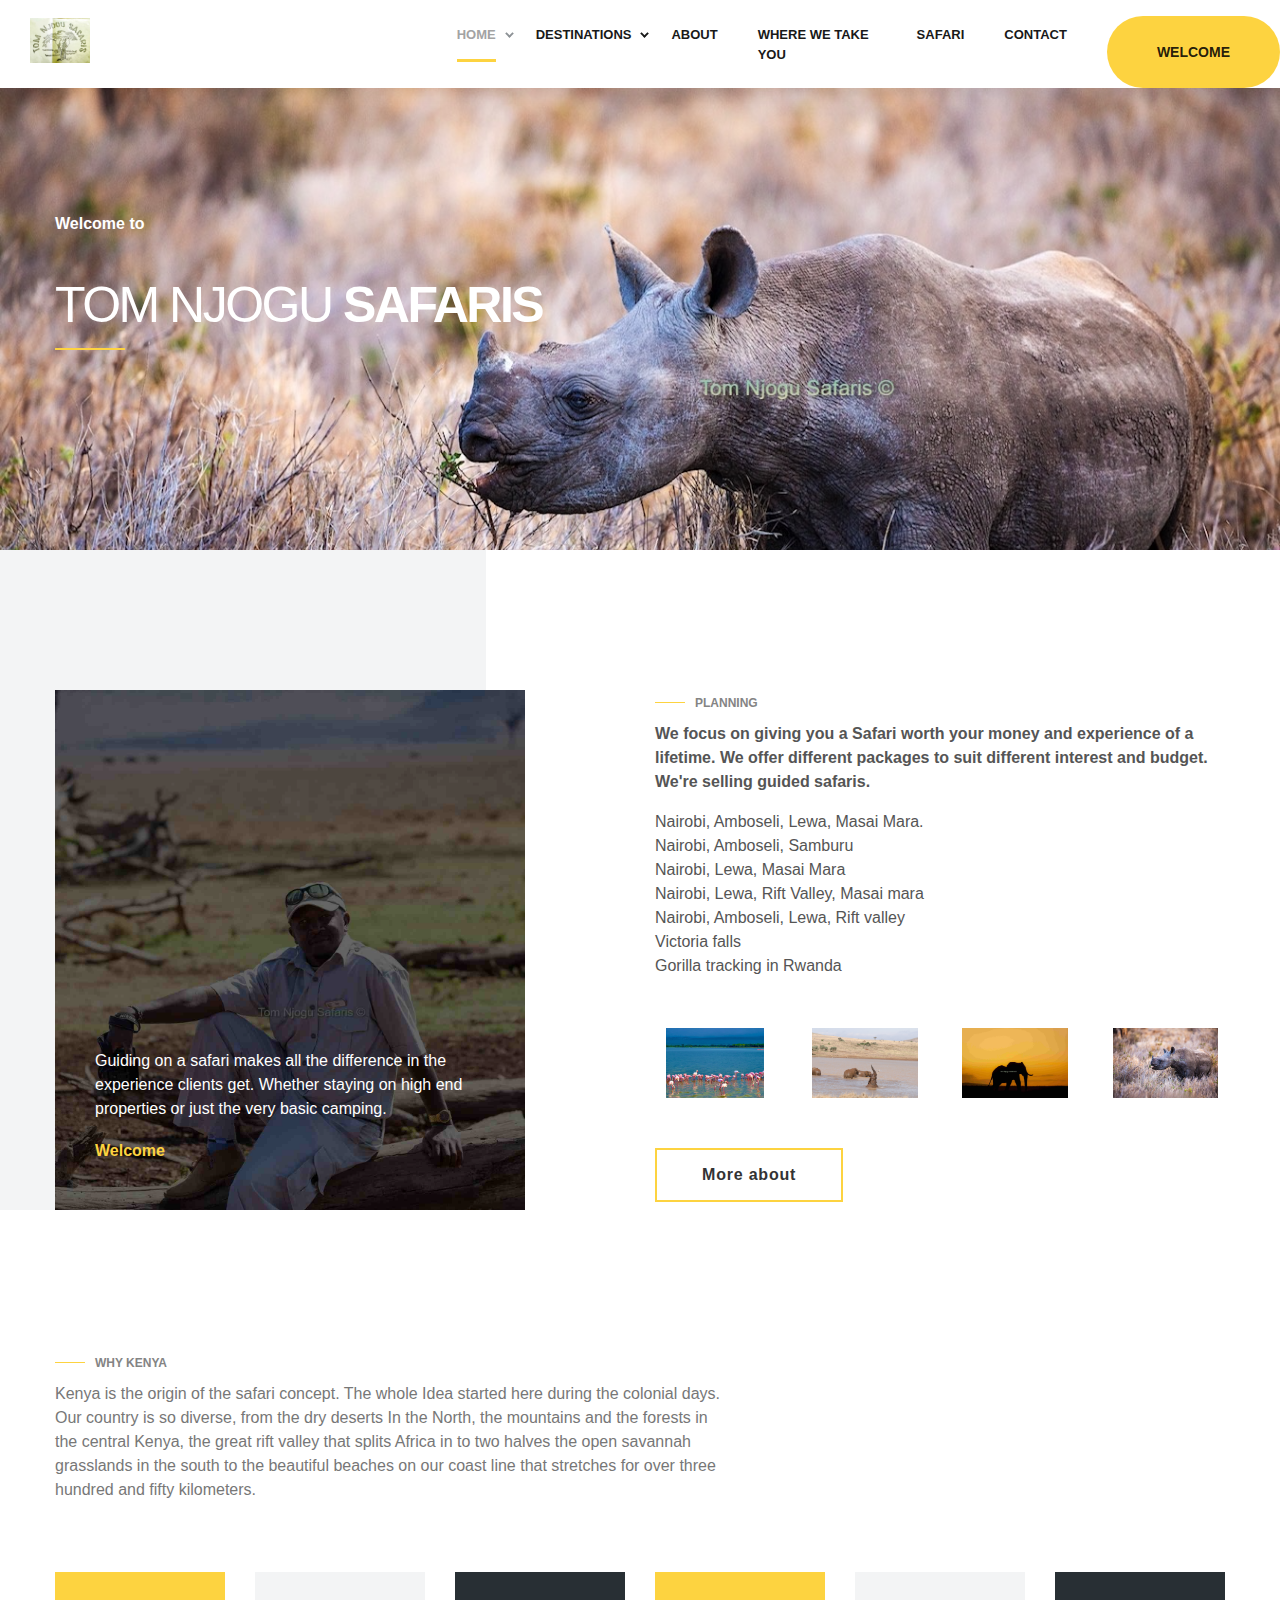
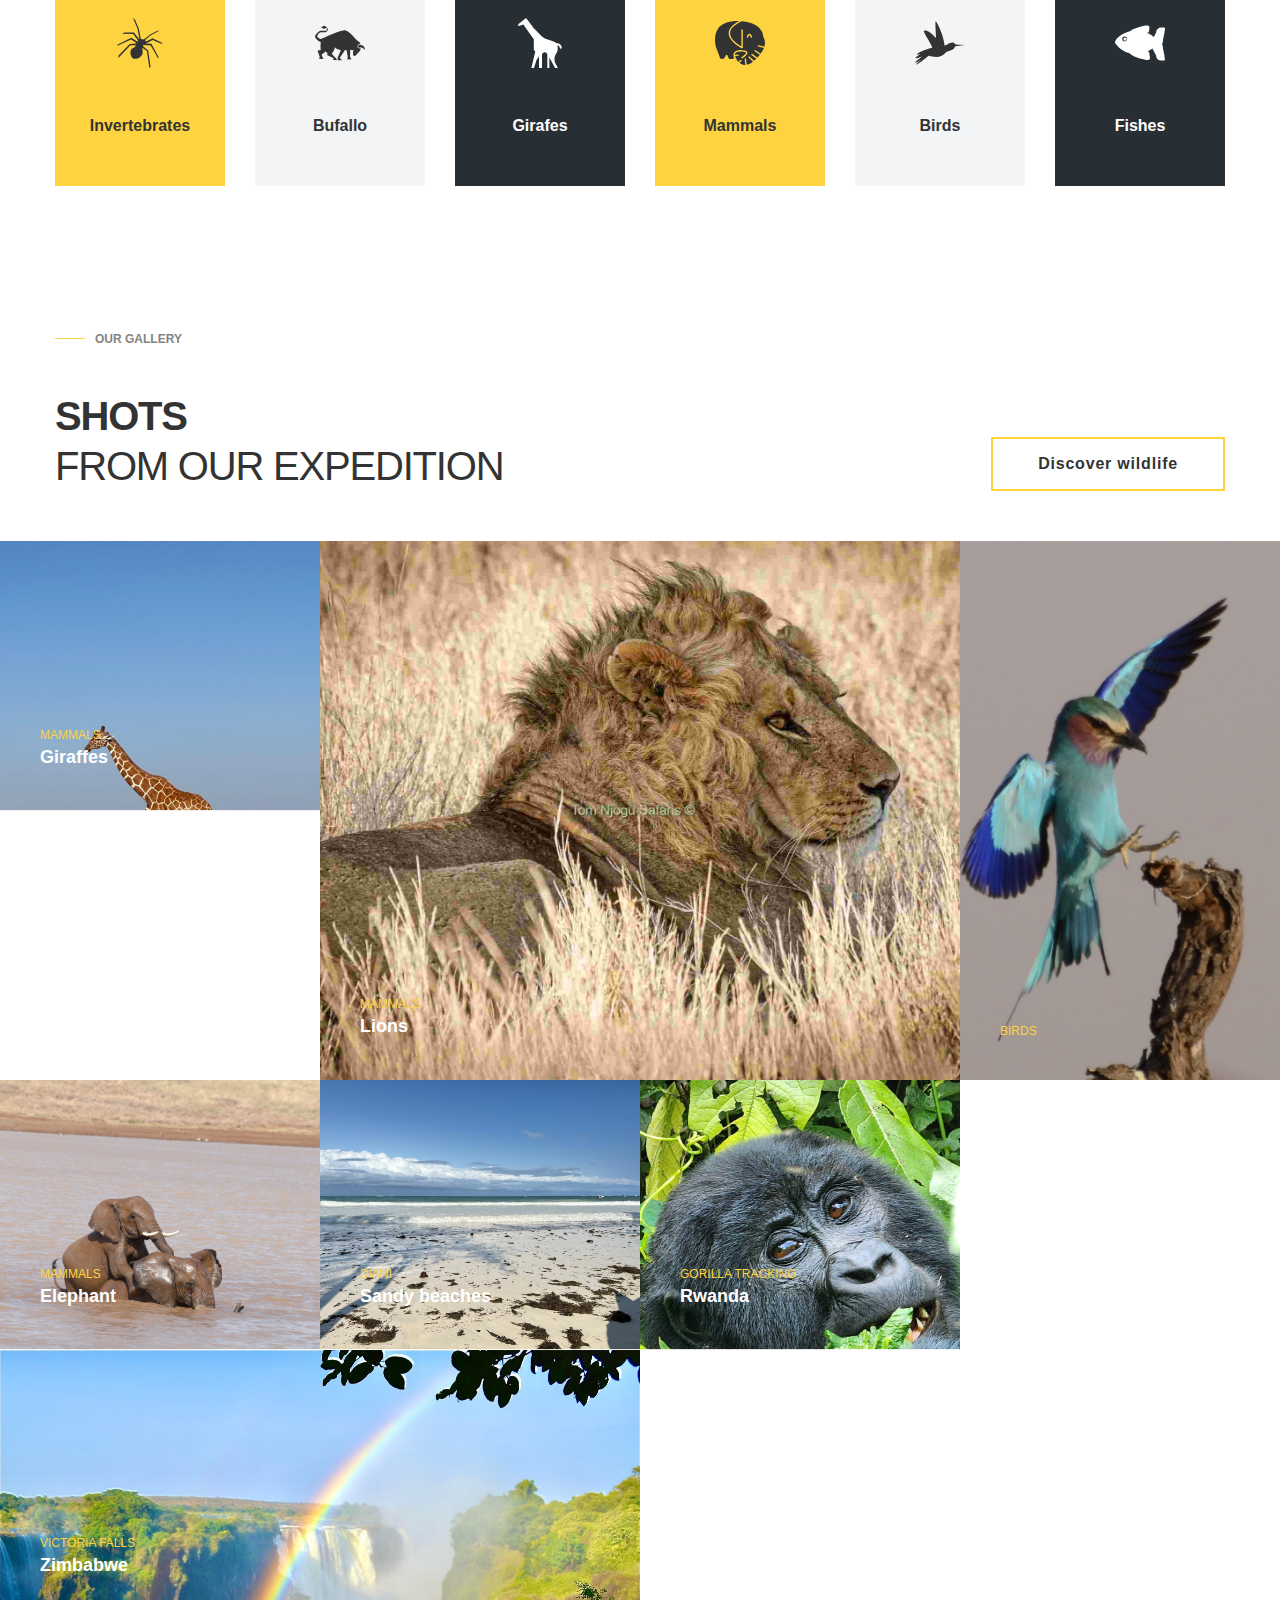
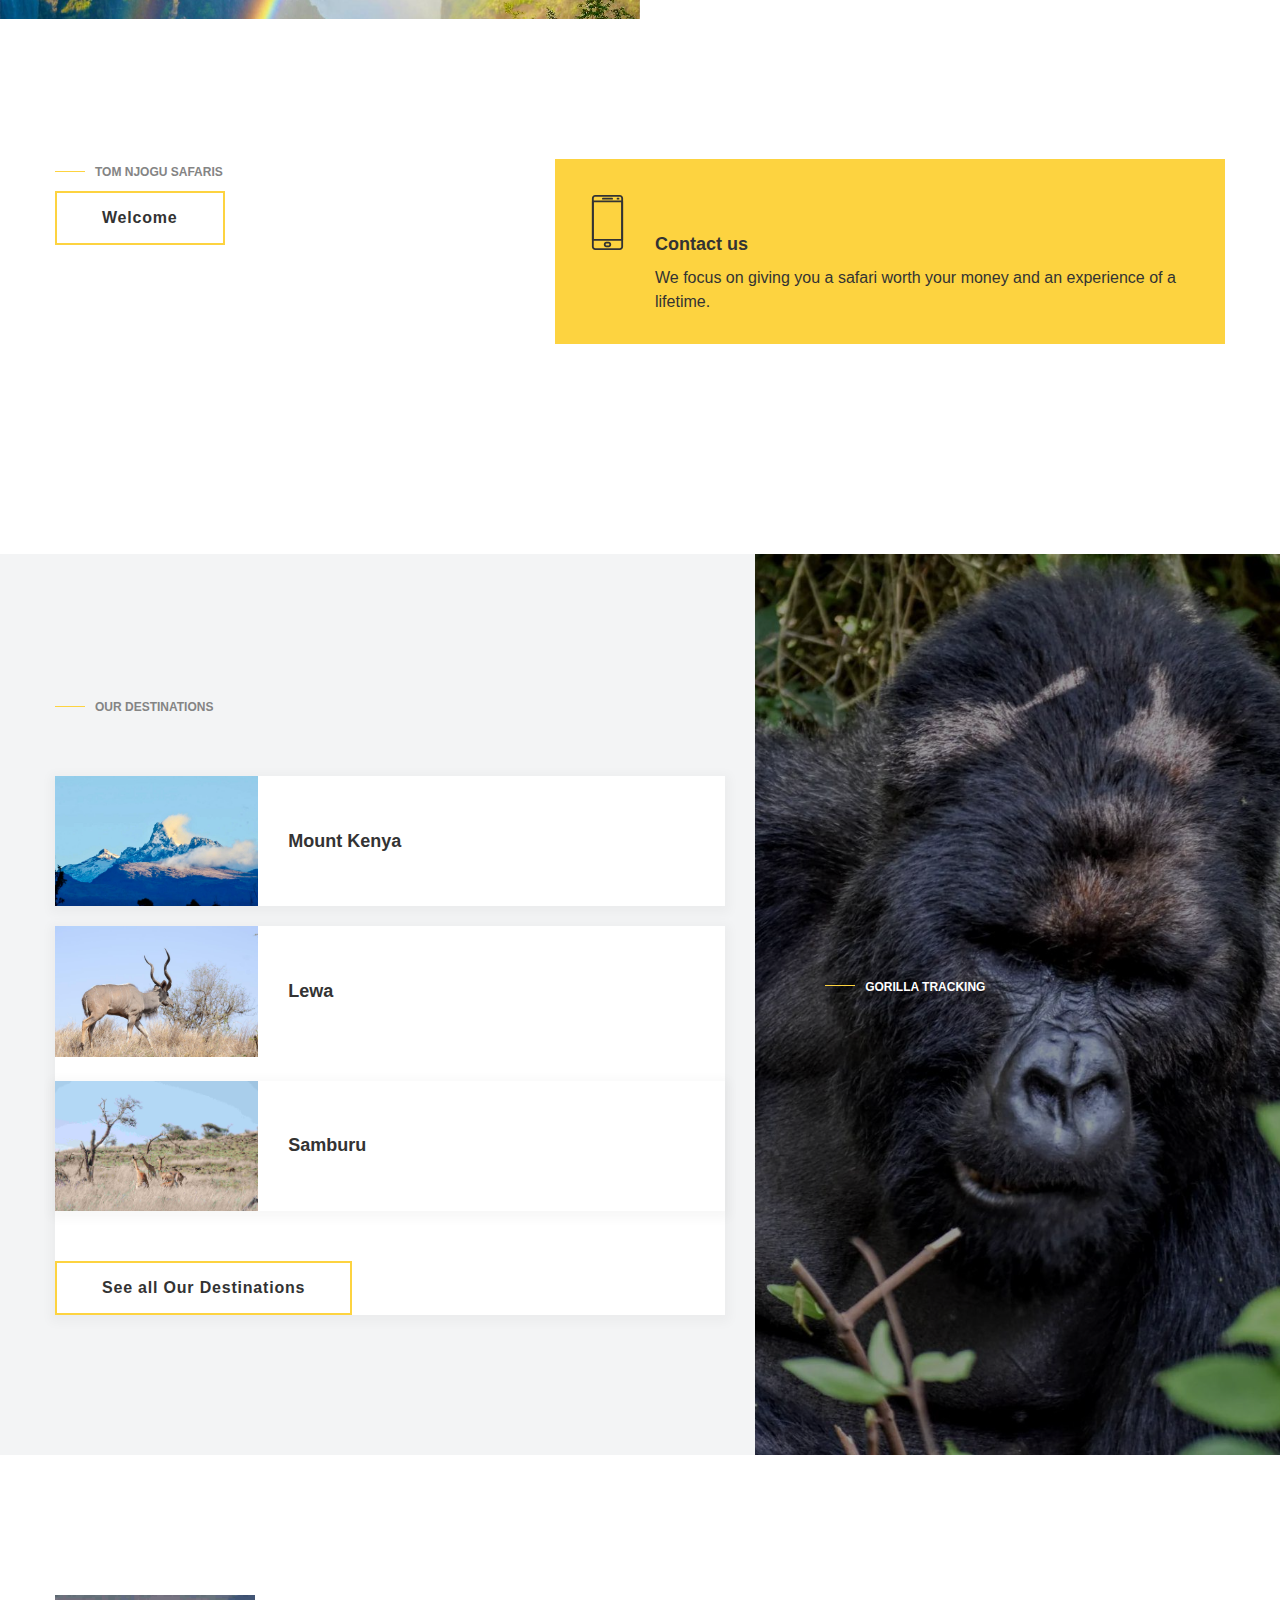
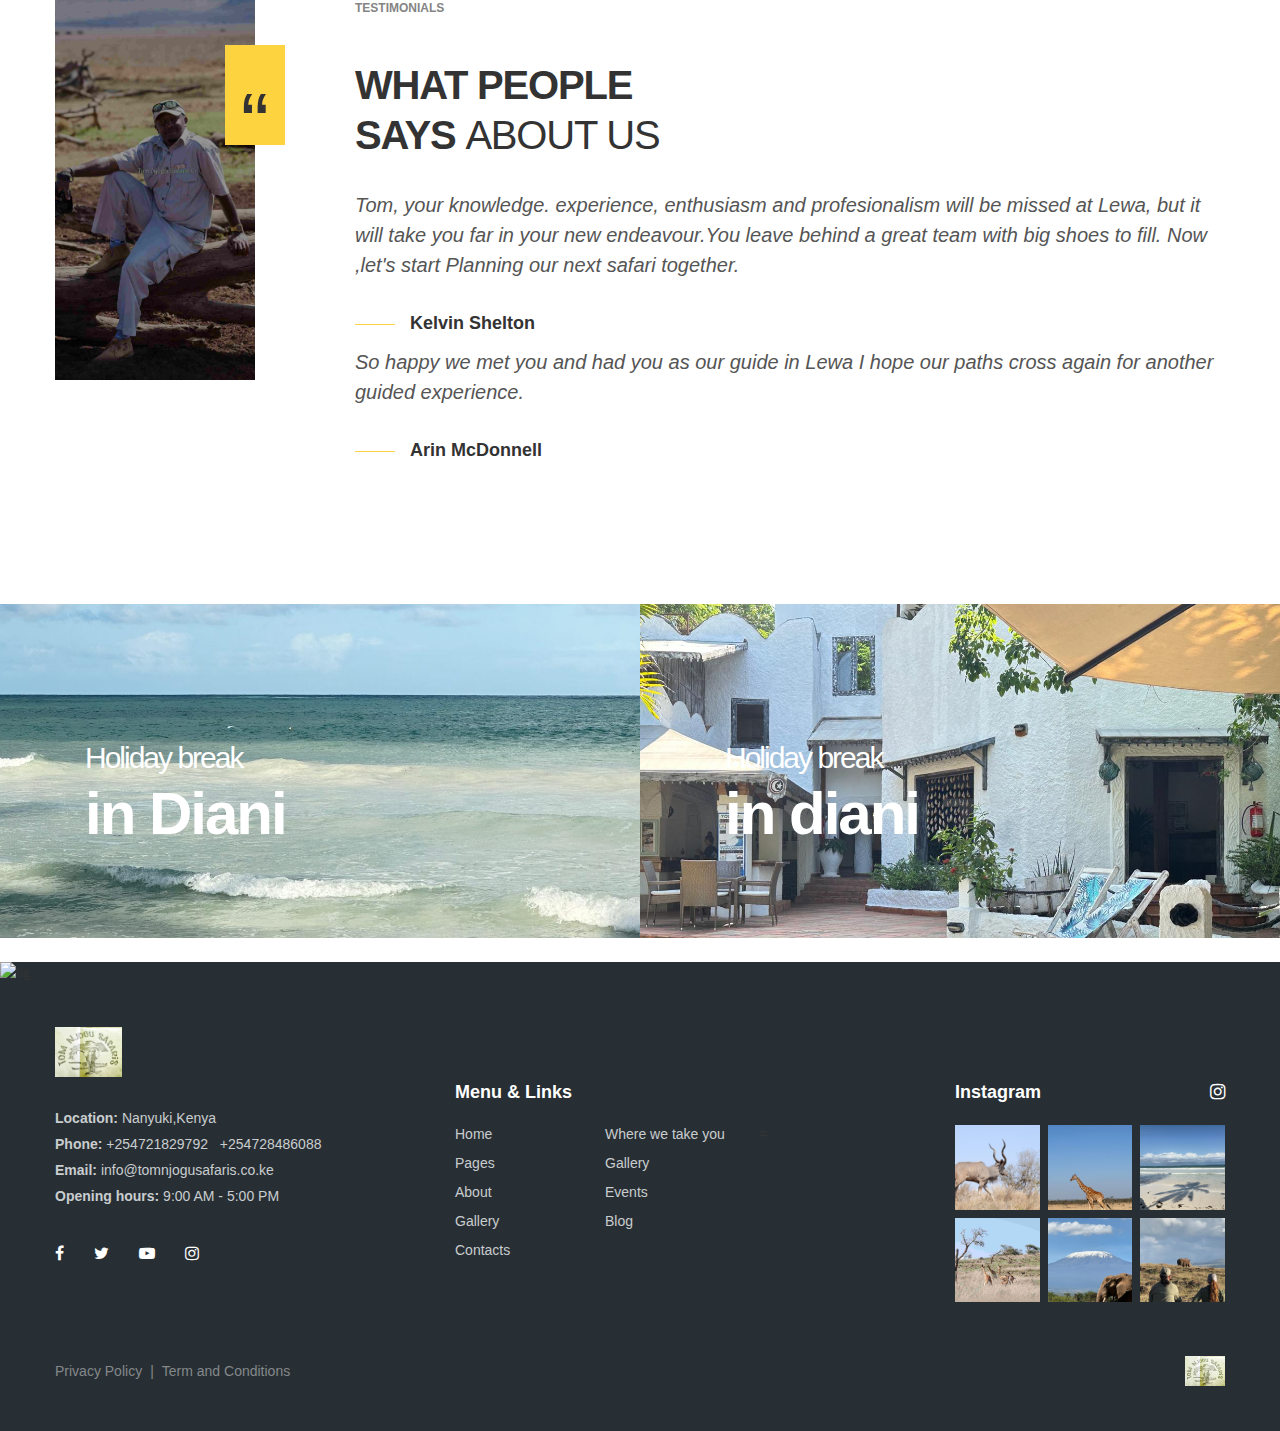
==== index.html @ 245c6430 "first commit" ====
<!DOCTYPE html>
<html lang="en">

<head>
	<meta charset="UTF-8" />
	<meta name="description" content="description" />
	<meta name="keywords" content="keywords" />
	<meta name="viewport" content="width=device-width, initial-scale=1.0" />
	<meta http-equiv="X-UA-Compatible" content="ie=edge" />
	<title>Tom Njogu Safaris </title>
	<!-- styles-->
	<link rel="stylesheet" href="css/styles.min.css" />
	<!-- web-font loader-->
	<script>
		WebFontConfig = {

			google: {

				families: ['Nunito+Sans:300,400,500,700,900', 'Quicksand:300,400,500,700'],

			}

		}

		function font() {

			var wf = document.createElement('script')

			wf.src = ('https:' == document.location.protocol ? 'https' : 'http') + '://ajax.googleapis.com/ajax/libs/webfont/1.6.26/webfont.js'
			wf.type = 'text/javascript'
			wf.async = 'true'

			var s = document.getElementsByTagName('script')[0]

			s.parentNode.insertBefore(wf, s)

		}

		font()
	</script>
</head>

<body>
	<div class="page-wrapper">
		<div class="menu-dropdown">
			<div class="menu-dropdown__inner" data-value="start">
				<div class="screen screen--start">
					<div class="screen__item screen--trigger" data-category="home"><span>Home</span><span>
							<svg class="icon">
								<use xlink:href="#chevron"></use>
							</svg></span></div>
					<div class="screen__item screen--trigger item--active" data-category="pages">
						<span>Pages</span><span>
							<svg class="icon">
								<use xlink:href="#chevron"></use>
							</svg></span></div>
					<div class="screen__item"><a class="screen__link" href="blog.html">Blog</a></div>
					<div class="screen__item screen--trigger" data-category="shop"><span>Shop</span><span>
							<svg class="icon">
								<use xlink:href="#chevron"></use>
							</svg></span></div>
					<div class="screen__item"><a class="screen__link" href="contacts.html">Contacts</a></div>
					<div class="screen__item screen--trigger" data-category="elements"><span>Elements</span><span>
							<svg class="icon">
								<use xlink:href="#chevron"></use>
							</svg></span></div>
					<div class="screen__item screen--trigger" data-category="language"><span>Language</span><span>
							<svg class="icon">
								<use xlink:href="#chevron"></use>
							</svg></span></div>
					<ul class="screen__socials">
						<li><a class="item--facebook" href="#"><i class="fa fa-facebook" aria-hidden="true"></i></a>
						</li>
						<li><a class="item--twitter" href="#"><i class="fa fa-twitter" aria-hidden="true"></i></a></li>
						<li><a class="item--youtube" href="#"><i class="fa fa-youtube-play" aria-hidden="true"></i></a>
						</li>
						<li><a class="item--instagram" href="#"><i class="fa fa-instagram" aria-hidden="true"></i></a>
						</li>
					</ul><a class="screen__button" href="#">Tickets</a>
				</div>
			</div>
			<div class="menu-dropdown__inner" data-value="home">
				<div class="screen screen--sub">
					<div class="screen__heading">
						<h6 class="screen__back">
							<svg class="icon">
								<use xlink:href="#chevron-left"></use>
							</svg> <span>Home</span>
						</h6>
					</div>
					<div class="screen__item"><a class="screen__link" href="index.html">Home Zoo</a></div>
					<div class="screen__item"><a class="screen__link" href="front_2.html">Home Aquarium</a></div>
					<div class="screen__item"><a class="screen__link" href="front_3.html">Home Terrarium</a></div>
					<div class="screen__item"><a class="screen__link" href="front_4.html">Home Protections</a></div>
					<div class="screen__item"><a class="screen__link" href="front_5.html">Home Safari</a></div>
					<div class="screen__item"><a class="screen__link" href="front_6.html">Home Shop</a></div>
				</div>
			</div>
			<div class="menu-dropdown__inner" data-value="pages">
				<div class="screen screen--sub">
					<div class="screen__heading">
						<h6 class="screen__back">
							<svg class="icon">
								<use xlink:href="#chevron-left"></use>
							</svg> <span>Pages</span>
						</h6>
					</div>
					<div class="screen__item"><a class="screen__link" href="about.html">About</a></div>
					<div class="screen__item"><a class="screen__link" href="services.html">Services</a></div>
					<div class="screen__item"><a class="screen__link" href="blog-details.html">Blog Details</a></div>
					<div class="screen__item"><a class="screen__link" href="gallery.html">Gallery</a></div>
					<div class="screen__item item--active"><a class="screen__link" href="gallery_2.html">Gallery v.2</a>
					</div>
					<div class="screen__item"><a class="screen__link" href="calendar.html">Calendar</a></div>
					<div class="screen__item"><a class="screen__link" href="membership.html">Membership</a></div>
					<div class="screen__item"><a class="screen__link" href="events.html">Events</a></div>
					<div class="screen__item"><a class="screen__link" href="event-details.html">Event Details</a></div>
					<div class="screen__item"><a class="screen__link" href="tickets.html">Tickets</a></div>
					<div class="screen__item"><a class="screen__link" href="foundation.html">Foundation</a></div>
					<div class="screen__item"><a class="screen__link" href="education.html">Education</a></div>
					<div class="screen__item"><a class="screen__link" href="donation.html">Donation</a></div>
					<div class="screen__item"><a class="screen__link" href="donation-details.html">Donation Details</a>
					</div>
					<div class="screen__item"><a class="screen__link" href="animals.html">Animals</a></div>
					<div class="screen__item"><a class="screen__link" href="animal-details.html">Animal Details</a>
					</div>
					<div class="screen__item"><a class="screen__link" href="safari-tours.html">Safari Tours</a></div>
					<div class="screen__item"><a class="screen__link" href="tour-details.html">Tour Details</a></div>
					<div class="screen__item"><a class="screen__link" href="typography.html">Typography</a></div>
					<div class="screen__item"><a class="screen__link" href="faq.html">Faq</a></div>
					<div class="screen__item"><a class="screen__link" href="map.html">Map</a></div>
					<div class="screen__item"><a class="screen__link" href="404.html">404</a></div>
				</div>
			</div>
			<div class="menu-dropdown__inner" data-value="shop">
				<div class="screen screen--sub">
					<div class="screen__heading">
						<h6 class="screen__back">
							<svg class="icon">
								<use xlink:href="#chevron-left"></use>
							</svg> <span>Shop</span>
						</h6>
					</div>
					<div class="screen__item"><a class="screen__link" href="shop-catalog.html">Shop Catalog</a></div>
					<div class="screen__item"><a class="screen__link" href="shop-product.html">Shop Product</a></div>
					<div class="screen__item"><a class="screen__link" href="shop-cart.html">Shop Cart</a></div>
					<div class="screen__item"><a class="screen__link" href="shop-checkout.html">Shop Checkout</a></div>
					<div class="screen__item"><a class="screen__link" href="shop-account.html">Shop Account</a></div>
				</div>
			</div>
			<div class="menu-dropdown__inner" data-value="elements">
				<div class="screen screen--sub">
					<div class="screen__heading">
						<h6 class="screen__back">
							<svg class="icon">
								<use xlink:href="#chevron-left"></use>
							</svg> <span>Elements</span>
						</h6>
					</div>
					<div class="screen__item"><a class="screen__link" href="accordion.html">Accordion</a></div>
					<div class="screen__item"><a class="screen__link" href="alerts.html">Alerts</a></div>
					<div class="screen__item"><a class="screen__link" href="breadcrumbs.html">Breadcrumbs</a></div>
					<div class="screen__item"><a class="screen__link" href="buttons.html">Buttons</a></div>
					<div class="screen__item"><a class="screen__link" href="charts.html">Charts</a></div>
					<div class="screen__item"><a class="screen__link" href="counters.html">Counters</a></div>
					<div class="screen__item"><a class="screen__link" href="forms.html">Forms</a></div>
					<div class="screen__item"><a class="screen__link" href="icon-list.html">Icon List</a></div>
					<div class="screen__item"><a class="screen__link" href="logos.html">Logos</a></div>
					<div class="screen__item"><a class="screen__link" href="paginations.html">Paginations</a></div>
					<div class="screen__item"><a class="screen__link" href="pricing-tables.html">Pricing Tables</a>
					</div>
					<div class="screen__item"><a class="screen__link" href="tabs.html">Tabs</a></div>
					<div class="screen__item"><a class="screen__link" href="team.html">Tean</a></div>
					<div class="screen__item"><a class="screen__link" href="testimonials.html">Testimonials</a></div>
				</div>
			</div>
			<div class="menu-dropdown__inner" data-value="language">
				<div class="screen screen--sub">
					<div class="screen__heading">
						<h6 class="screen__back">
							<svg class="icon">
								<use xlink:href="#chevron-left"></use>
							</svg> <span>Language</span>
						</h6>
					</div>
					<div class="screen__item"><a class="screen__link" href="javascript:void(0);">English</a></div>
					<div class="screen__item"><a class="screen__link" href="javascript:void(0);">French</a></div>
					<div class="screen__item"><a class="screen__link" href="javascript:void(0);">Spanish</a></div>
					<div class="screen__item"><a class="screen__link" href="javascript:void(0);">Deutsch</a></div>
					<div class="screen__item"><a class="screen__link" href="javascript:void(0);">Russian</a></div>
				</div>
			</div>
		</div>
		<!-- menu dropdown end-->

		<!-- header start-->
		<header class="header header-common">
			<div class="header__top">
				<div class="row align-items-center">
					<div class="col-6 col-lg-4"><a class="logo" href="index.html"><img class="logo__img"
								src="ing/logo.jpg" alt="logo" /></a></div>
					<div class="col-6 col-lg-8 d-flex justify-content-end">
						<!-- main menu start-->
						<ul class="main-menu">
							<li class="main-menu__item main-menu__item--has-child main-menu__item--active"><a
									class="main-menu__link" href="javascript:void(0);"><span>Home</span></a>
								<!-- sub menu start-->
								<ul class="main-menu__sub-list">
									<li class="item--active"><a href="index.html"><span>Main</span></a></li>

								</ul>
								<!-- sub menu end-->
							</li>
							<li class="main-menu__item main-menu__item--has-child"><a class="main-menu__link"
									href="javascript:void(0);"><span>Destinations</span></a>
								<!-- sub menu start-->
								<ul class="main-menu__sub-list sub-list--style-2">
									<li><a href="mara.html"><span>Massai Mara</span></a></li>
									<li><a href="mara.html"><span>Diani</span></a></li>
									<li><a href="victoria.html"><span>Victoria falls</span></a></li>
									<li><a href="victoria.html"><span>Lewa</span></a></li>
									<li><a href="gallery_2.html"><span>Ol pejeta</span></a></li>
									<li><a href="gallery_2.html"><span>Amboseli</span></a></li>

								</ul>
								<!-- sub menu end-->
							</li>
							<li class="main-menu__item"><a class="main-menu__link"
									href="about.html"><span>About</span></a></li>
							<li class="main-menu__item"><a class="main-menu__link" href="foundation.html"><span>Where we
										take you</span></a></li>
							<li class="main-menu__item"><a class="main-menu__link"
									href="safari-tours.html"><span>Safari</span></a></li>
							<li class="main-menu__item"><a class="main-menu__link"
									href="contacts.html"><span>Contact</span></a></li>
							<li class="main-menu__item"><a class="screen__button" href="index.html">Welcome</a></li>
						</ul>
						<!-- main menu end-->
						<!-- menu-trigger start-->
						<div class="hamburger">
							<div class="hamburger-box">
								<div class="hamburger-inner"></div>
							</div>
						</div>
						<!-- menu-trigger end-->
					</div>
				</div>
			</div>
		</header>
		<!-- header end-->
		<main class="main">
			<!-- promo start-->
			<section class="promo-primary">
				<picture>
					<source srcset="ing/11.jpg" media="(min-width: 992px)" /><img class="img--bg" src="ing/11.jpg"
						alt="img" />
				</picture>
				<div class="container">
					<div class="row">
						<div class="col-auto">
							<div class="align-container">
								<div class="align-container__item"><span class="promo-primary__pre-title">Welcome
										to</span>
									<h1 class="promo-primary__title"><span>Tom Njogu</span> <span>Safaris</span></h1>
								</div>
							</div>
						</div>
					</div>
				</div>
			</section>
			<!-- promo end-->
			<!-- section start-->
			<section class="section about-front no-padding-bottom" id="about"><img class="about-front__bg t50 r0"
					src="ing/77.jpg" alt="img" />
				<div class="container">
					<div class="row flex-column-reverse flex-lg-row">
						<div class="col-lg-6 col-xl-5">
							<div class="info-box">
								<div class="info-box__inner"><img class="img--bg" src="ing/77.jpg" alt="img" />

									<p>Guiding on a safari makes all the difference in the experience clients get.
										Whether staying on high end properties or just the very basic camping.</p><a
										class="info-box__link" href="#">Welcome</a>
								</div>
							</div>
						</div>
						<div class="col-lg-6 col-xl-6 offset-xl-1">
							<div class="heading heading--primary heading--style-2"><span
									class="heading__pre-title">Planning</span>

							</div>
							<p><strong>We focus on giving you a Safari worth your money and experience of a lifetime. We
									offer different packages to suit different interest and budget. We're selling guided
									safaris.</strong></p>
							<p class="bottom-50">Nairobi, Amboseli, Lewa, Masai Mara. <br>
								Nairobi, Amboseli, Samburu <br>
								Nairobi, Lewa, Masai Mara <br>
								Nairobi, Lewa, Rift Valley, Masai mara <br>

								Nairobi, Amboseli, Lewa, Rift valley <br>
								Victoria falls <br>
								Gorilla tracking in Rwanda <br>

							</p>

							<div class="row offset-30">
								<div class="col-6 col-sm-3">
									<div class="brand-item bottom-30"><img class="brand-item__img"
											src="ing/flamingo.jpg" alt="logo" /></div>
								</div>
								<div class="col-6 col-sm-3">
									<div class="brand-item bottom-30"><img class="brand-item__img" src="ing/kwesa.jpg"
											alt="logo" /></div>
								</div>
								<div class="col-6 col-sm-3">
									<div class="brand-item bottom-30"><img class="brand-item__img" src="ing/21.jpg"
											alt="logo" /></div>
								</div>
								<div class="col-6 col-sm-3">
									<div class="brand-item bottom-30"><img class="brand-item__img" src="ing/11.jpg"
											alt="logo" /></div>
								</div>
							</div><a class="button button--primary top-50" href="#">More about</a>
						</div>
					</div>
				</div>
			</section>
			<!-- section end-->
			<!-- section start-->
			<section class="section no-padding-bottom">
				<div class="container">
					<div class="row align-items-end bottom-70">
						<div class="col-xl-7">
							<div class="heading heading--primary heading--style-2"><span class="heading__pre-title">Why
									Kenya</span>

								<p>Kenya is the origin of the safari concept. The whole Idea started here during the
									colonial days. Our country is so diverse, from the dry deserts In the North, the
									mountains and the forests in the central Kenya, the great rift valley that splits
									Africa in to two halves the open savannah grasslands in the south to the beautiful
									beaches on our coast line that stretches for over three hundred and fifty
									kilometers. </p>
							</div>
						</div>
						<div class="col-xl-5 d-none d-xl-block">
							<div class="row">
								<div class="col-md-4">
									<div class="counter-item counter-item--front-1">
										<div class="counter-item__top">
											<h6 class="counter-item__title"></h6>
										</div>
										<div class="counter-item__lower"><span class="js-counter"></span></div>
									</div>
								</div>
								<div class="col-md-4">
									<div class="counter-item counter-item--front-1">
										<div class="counter-item__top">
											<h6 class="counter-item__title"></h6>
										</div>
										<div class="counter-item__lower"><span class="js-counter"></span></div>
									</div>
								</div>
								<div class="col-md-4">
									<div class="counter-item counter-item--front-1">
										<div class="counter-item__top">
											<h6 class="counter-item__title"></h6>
										</div>
										<div class="counter-item__lower"><span class="js-counter"></span></div>
									</div>
								</div>
							</div>
						</div>
					</div>
					<div class="row offset-30">
						<div class="col-sm-6 col-md-4 col-xl-2"><a
								class="animal-item text-center background--orange color--primary" href="#">
								<div class="animal-item__icon color--primary">
									<svg class="icon">
										<use xlink:href="#spider"></use>
									</svg>
								</div>
								<h6 class="animal-item__title">Invertebrates</h6>
							</a></div>
						<div class="col-sm-6 col-md-4 col-xl-2"><a
								class="animal-item text-center background--gray color--primary" href="#">
								<div class="animal-item__icon">
									<svg class="icon">
										<use xlink:href="#bull"></use>
									</svg>
								</div>
								<h6 class="animal-item__title">Bufallo</h6>
							</a></div>
						<div class="col-sm-6 col-md-4 col-xl-2"><a
								class="animal-item text-center background--dark color--white" href="#">
								<div class="animal-item__icon">
									<svg class="icon">
										<use xlink:href="#giraffe"></use>
									</svg>
								</div>
								<h6 class="animal-item__title">Girafes</h6>
							</a></div>
						<div class="col-sm-6 col-md-4 col-xl-2"><a
								class="animal-item text-center background--orange color--primary" href="#">
								<div class="animal-item__icon">
									<svg class="icon">
										<use xlink:href="#elep"></use>
									</svg>
								</div>
								<h6 class="animal-item__title">Mammals</h6>
							</a></div>
						<div class="col-sm-6 col-md-4 col-xl-2"><a
								class="animal-item text-center background--gray color--primary" href="#">
								<div class="animal-item__icon">
									<svg class="icon">
										<use xlink:href="#bird"></use>
									</svg>
								</div>
								<h6 class="animal-item__title">Birds</h6>
							</a></div>
						<div class="col-sm-6 col-md-4 col-xl-2"><a
								class="animal-item text-center background--dark color--white" href="#">
								<div class="animal-item__icon">
									<svg class="icon">
										<use xlink:href="#fish"></use>
									</svg>
								</div>
								<h6 class="animal-item__title">Fishes</h6>
							</a></div>
					</div>
				</div>
			</section>
			<!-- section end-->
			<!-- gallery start-->
			<section class="section gallery no-padding-bottom">
				<div class="container">
					<div class="row bottom-50 align-items-end">
						<div class="col-md-7 col-lg-6">
							<div class="heading heading--style-2"><span class="heading__pre-title">Our Gallery</span>
								<h2 class="heading__title no-margin-bottom"><span>Shots</span><br /> <span>from our
										expedition</span></h2>
							</div>
						</div>
						<div class="col-md-5 col-lg-6 text-right d-none d-md-block"><a class="button button--primary"
								href="#">Discover wildlife</a></div>
					</div>
				</div>
				<div class="row no-gutters gallery-masonry">
					<div class="col-sm-6 col-md-3 gallery-masonry__item"><a
							class="gallery-masonry__img gallery-masonry__item--height-1" href="Ol Pejeta/8.jpg"
							data-fancybox="gallery"><img class="img--bg" src="Ol Pejeta/8.jpg" alt="img" />
							<div class="gallery-masonry__description"><span>Mammals</span><span>Giraffes</span></div>
						</a></div>
					<div class="col-sm-6 col-md-6 gallery-masonry__item"><a
							class="gallery-masonry__img gallery-masonry__item--height-2" href="ing/1.jpg"
							data-fancybox="gallery"><img class="img--bg" src="ing/1.jpg" alt="img" />
							<div class="gallery-masonry__description"><span>Mammals</span><span>Lions</span></div>
						</a></div>
					<div class="col-sm-6 col-md-3 gallery-masonry__item"><a
							class="gallery-masonry__img gallery-masonry__item--height-3" href="lewa/23.jpg"
							data-fancybox="gallery"><img class="img--bg" src="lewa/23.jpg" alt="img" />
							<div class="gallery-masonry__description"><span>Birds</span><span></span></div>
						</a></div>
					<div class="col-sm-6 col-md-3 gallery-masonry__item"><a
							class="gallery-masonry__img gallery-masonry__item--height-1" href="ing/989.jpg"
							data-fancybox="gallery"><img class="img--bg" src="ing/989.jpg" alt="img" />
							<div class="gallery-masonry__description"><span>Mammals</span><span>Elephant</span></div>
						</a></div>
					<div class="col-sm-6 col-md-3 gallery-masonry__item"><a
							class="gallery-masonry__img gallery-masonry__item--height-1" href="diani/34.jpg"
							data-fancybox="gallery"><img class="img--bg" src="diani/34.jpg" alt="img" />
							<div class="gallery-masonry__description"><span>Diani</span><span>Sandy beaches</span></div>
						</a></div>
					<div class="col-sm-6 col-md-3 gallery-masonry__item"><a
							class="gallery-masonry__img gallery-masonry__item--height-1" href="ing/g1.jpg"
							data-fancybox="gallery"><img class="img--bg" src="ing/g1.jpg" alt="img" />
							<div class="gallery-masonry__description"><span>Gorilla Tracking</span><span>Rwanda</span>
							</div>
						</a></div>
					<div class="col-sm-6 col-md-6 gallery-masonry__item"><a
							class="gallery-masonry__img gallery-masonry__item--height-4" href="victoria/99.jpg"
							data-fancybox="gallery"><img class="img--bg" src="victoria/99.jpg" alt="img" />
							<div class="gallery-masonry__description"><span>Victoria falls</span><span> Zimbabwe</span>
							</div>
						</a></div>
				</div>
				<div class="container top-50 d-block d-md-none">
					<div class="row">
						<div class="col-12 text-center"><a class="button button--primary" href="#">Discover animals</a>
						</div>
					</div>
				</div>
			</section>
			<!-- gallery end-->
			<!-- front services start-->
			<section class="section front-services"><img class="section__bg t0 l0" src="img/front-services__bg.jpg"
					alt="bg" />
				<div class="container">
					<div class="row bottom-70">
						<div class="col-md-5 bottom-30">
							<div class="heading heading--primary heading--style-2"><span class="heading__pre-title">TOM
									NJOGU SAFARIS</span>

							</div><a class="button button--primary d-none d-md-inline-block" href="#">Welcome</a>
						</div>
						<div class="col-md-7">
							<div class="app-block">
								<div class="app-block__icon">
									<svg class="icon">
										<use xlink:href="#smartphone"></use>
									</svg>
								</div>
								<h6 class="app-block__title">Contact us </h6>
								<p class="no-margin-bottom">We focus on giving you a safari worth your money and an
									experience of a lifetime.</p>
							</div>
						</div>
					</div>

					<div class="row top-50 d-flex d-md-none">
						<div class="col-12 text-center"><a class="button button--primary" href="#">All Services</a>
						</div>
					</div>
				</div>
			</section>
			<!-- front services end-->
			<!-- front events start-->
			<section class="section front-events background--gray">
				<div class="container">
					<div class="row">
						<div class="col-lg-10 col-xl-7">
							<div class="heading heading--primary heading--style-2 bottom-50"><span
									class="heading__pre-title">Our destinations</span>

							</div>
							<div class="nearest-item">
								<div class="row align-items-center">
									<div class="col-md-4">
										<div class="nearest-item__img"><img class="img--bg" src="lewa/7.jpg"
												alt="img" /></div>
									</div>
									<div class="col-md-5">
										<div class="nearest-item__description"><a class="nearest-item__link"
												href="#">Mount Kenya</a><span class="nearest-item__category"></span>
										</div>
									</div>

								</div>
							</div>
							<div class="nearest-item">
								<div class="row align-items-center">
									<div class="col-md-4">
										<div class="nearest-item__img"><img class="img--bg" src="lewa/11.jpg"
												alt="img" /></div>
									</div>
									<div class="col-md-5">
										<div class="nearest-item__description"><a class="nearest-item__link"
												href="#">Lewa</a>
										</div>

									</div>
								</div>
								<br>

								<div class="nearest-item">
									<div class="row align-items-center">
										<div class="col-md-4">
											<div class="nearest-item__img"><img class="img--bg" src="ing/sa.jpg"
													alt="img" /></div>
										</div>
										<div class="col-md-5">
											<div class="nearest-item__description"><a class="nearest-item__link"
													href="#">Samburu</a><span class="nearest-item__category"></span>
											</div>
										</div>

									</div>
								</div><a class="front-events__button button button--primary" href="events.html">See all
									Our Destinations</a>
							</div>
						</div>
					</div>
					<div class="main-event"><img class="img--bg" src="ing/g3.jpg" alt="img" />
						<div class="main-event__inner">
							<div class="heading heading--primary heading--style-2"><span
									class="heading__pre-title">Gorilla tracking</span>

							</div>

						</div>
					</div>
			</section>
			<!-- front events end-->
			<!-- section start-->
			<section class="section"><img class="section__bg t50 r0" src="img/testimonials_bg.png" alt="bg" />
				<div class="testimonials testimonials--style-1">
					<div class="container">
						<div class="row">
							<div class="col-lg-3 d-none d-lg-block">
								<div class="testimonials__img"><img class="img--bg" src="ing/77.jpg" alt="img" /></div>
							</div>
							<div class="col-lg-9">
								<div class="row align-items-center">
									<div class="col-md-7">
										<div class="heading heading--primary"><span
												class="heading__pre-title">Testimonials</span>
											<h2 class="heading__title"><span>What People<br /> Says</span> <span>About
													Us</span></h2>
										</div>
									</div>
									<div class="col-md-5">
										<div class="testimonials--style-1__dots text-md-right"></div>
									</div>
								</div>
								<div class="row">
									<div class="col-12">
										<div class="testimonials-slider testimonials-slider--style-1">
											<div class="testimonials-slider__item">
												<div class="testimonials-slider__text">
													<p>Tom, your knowledge. experience, enthusiasm and profesionalism
														will be missed at Lewa,
														but it will take you far in your new endeavour.You leave behind
														a great team with big shoes to fill. Now ,let's start Planning
														our next safari together.</p>
												</div>
												<div class="testimonials-slider__details"><span
														class="testimonials-slider__name">Kelvin Shelton</span></div>
											</div>
											<div class="testimonials-slider__item">
												<div class="testimonials-slider__text">
													<p>So happy we met you and had you as our guide in Lewa
														I hope our paths cross again for another guided experience.</p>

												</div>
												<div class="testimonials-slider__details"><span
														class="testimonials-slider__name">Arin McDonnell</span></div>
											</div>

										</div>
									</div>
								</div>
							</div>
						</div>
					</div>
				</div>
			</section>
			<!-- section end-->

			<!-- section start-->
			<section class="section no-padding-top no-padding-bottom">
				<div class="row no-gutters">
					<div class="col-lg-6"><a class="action-block" href="#">
							<div class="action-block__inner"><img class="img--bg" src="diani/IMG-20240617-WA0016.jpg"
									alt="img" />
								<h3 class="action-block__title"><span>Holiday break </span><br /> <span>in Diani</span>
								</h3>
							</div>
						</a></div>
					<div class="col-lg-6"><a class="action-block" href="#">
							<div class="action-block__inner"><img class="img--bg" src="diani/IMG-20240617-WA0012.jpg"
									alt="img" />
								<h3 class="action-block__title"><span>Holiday break</span><br /> <span>in diani</span>
								</h3>
							</div>
						</a></div>
				</div>
			</section>
			<!-- section end-->
		</main>
		<br>
		<!-- footer start-->
		<footer class="footer"><img class="footer__bg img--bg" src="img/background__layout.png" alt="bg" />
			<div class="container">
				<div class="row bottom-50">
					<div class="col-md-5 col-xl-4 text-center text-md-left"><a class="logo logo--footer"
							href="index.html"><img class="logo__img" src="ing/logo.jpg" alt="logo" /></a>
						<div class="footer__details">
							<p><strong>Location:</strong> <span>Nanyuki,Kenya</span></p>
							<p><strong>Phone:</strong> <a href="tel:+254721829792">+254721829792</a> <a
									href="tel:+254728486088">+254728486088</a></p>
							<p><strong>Email:</strong> <a
									href="mailto:info@animalsworld.com">info@tomnjogusafaris.co.ke</a></p>
							<p><strong>Opening hours:</strong> <span>9:00 AM - 5:00 PM</span></p>
						</div>
						<ul class="socials">
							<li class="socials__item"><a class="socials__link"
									href="https://www.facebook.com/thomas.njogus"><i class="fa fa-facebook"
										aria-hidden="true"></i></a></li>
							<li class="socials__item"><a class="socials__link" href="#"><i class="fa fa-twitter"
										aria-hidden="true"></i></a></li>
							<li class="socials__item"><a class="socials__link" href="#"><i class="fa fa-youtube-play"
										aria-hidden="true"></i></a></li>
							<li class="socials__item"><a class="socials__link"
									href="https://www.instagram.com/thomasnjogus/"><i class="fa fa-instagram"
										aria-hidden="true"></i></a></li>
						</ul>
					</div>
					<div class="col-md-7 col-xl-5 d-none d-md-block">
						<h6 class="footer__title">Menu & Links</h6>
						<ul class="footer-menu">
							<li class="footer-menu__item"><a class="footer-menu__link" href="#">Home</a></li>
							<li class="footer-menu__item"><a class="footer-menu__link" href="#">Where we take you </a>
							</li>
							<li class="footer-menu__item"><a class="footer-menu__link" href="#">Pages</a></li>
							<li class="footer-menu__item"><a class="footer-menu__link" href="#">Gallery</a></li>
							<li class="footer-menu__item"><a class="footer-menu__link" href="#">About</a></li>

							<li class="footer-menu__item"><a class="footer-menu__link" href="#">Events</a></li>
							<li class="footer-menu__item"><a class="footer-menu__link" href="#">Gallery</a></li>
							<li class="footer-menu__item"><a class="footer-menu__link" href="#">Blog</a></li>
							<li class="footer-menu__item"><a class="footer-menu__link" href="#">Contacts</a></li>

						</ul>
						=
					</div>
					<div class="col-lg-3 d-none d-xl-block">
						<h6 class="footer__title"><span>Instagram</span> <i class="fa fa-instagram"
								aria-hidden="true"></i>
						</h6>
						<div class="footer-instagram"><a class="footer-instagram__item" href="#">
								<div class="footer-instagram__img"><img class="img--bg" src="lewa/11.jpg" alt="ig" />
								</div>
							</a><a class="footer-instagram__item" href="#">
								<div class="footer-instagram__img"><img class="img--bg" src="Ol Pejeta/8.jpg"
										alt="ig" /></div>
							</a><a class="footer-instagram__item" href="#">
								<div class="footer-instagram__img"><img class="img--bg" src="diani/33.jpg" alt="ig" />
								</div>
							</a><a class="footer-instagram__item" href="#">
								<div class="footer-instagram__img"><img class="img--bg" src="ing/sa.jpg" alt="ig" />
								</div>
							</a><a class="footer-instagram__item" href="#">
								<div class="footer-instagram__img"><img class="img--bg"
										src="Amboseli/IMG-20240529-WA0056.jpg" alt="ig" /></div>
							</a><a class="footer-instagram__item" href="#">
								<div class="footer-instagram__img"><img class="img--bg"
										src="lewa/IMG-20240618-WA0060.jpg" alt="ig" /></div>
							</a></div>
					</div>
				</div>
				<div class="row align-items-center">
					<div class="col-sm-6 text-center text-sm-left">
						<div class="footer-privacy"><a class="footer-privacy__link" href="#">Privacy Policy</a><span
								class="footer-privacy__divider">|</span><a class="footer-privacy__link" href="#">Term
								and Conditions</a></div>
					</div>
					<div class="col-sm-6 text-center text-sm-right"><a class="footer__link" href="#"><img
								src="ing/logo.jpg" alt="logo" /></a></div>
				</div>
			</div>
		</footer>
		<!-- footer end-->
	</div>
	<!-- libs-->
	<script src="../../../ajax.googleapis.com/ajax/libs/jquery/2.2.4/jquery.min.js"></script>
	<script src="js/libs.min.js"></script>
	<!-- scripts-->
	<script src="js/common.js"></script>
	<div style="display: none">
		<?xml version="1.0" encoding="utf-8"?><svg xmlns="http://www.w3.org/2000/svg"
			xmlns:xlink="http://www.w3.org/1999/xlink">
			<symbol viewBox="0 0 488.147 512" id="adult" xmlns="http://www.w3.org/2000/svg">
				<path
					d="M195.158 313.802c-4.247-1.762-8.031-.014-10.889 5.176-5.845 10.617-14.613 16.669-26.881 16.933-14.445.311-24.873-5.948-30.818-19.357-2.512-5.666-6.885-7.609-11.486-5.41-4.237 2.025-5.489 6.7-3.077 12.047 2.134 4.73 4.853 9.099 8.814 12.918 2.162 2.667 4.999 4.978 8.017 7.068 27.96 19.362 59.177 3.654 69.801-17.197 2.711-5.32 1.278-10.204-3.481-12.178z" />
				<path
					d="M445.354 35.474c-15.775-16.53-34.422-28.201-56.885-33.369-1.257-.289-3.266.268-3.26-2.105h-34c.123 2.09-1.616 1.768-2.766 2.024-24.323 5.419-44.031 18.46-60.427 36.82-2.322 2.6-4.404 3.156-7.767 2.571-20.15-3.505-39.495-.586-57.919 8.197-23.308 11.111-40.695 28.657-53.955 50.493-1.806 2.974-3.743 4.025-7.131 3.965-10.996-.194-21.998.019-32.996-.088-22.414-.219-42.407 6.766-59.465 21.1-23.425 19.684-35.757 44.772-34.265 75.819.455 9.476 1.569 18.924 2.543 28.369.322 3.122-.325 5.033-3.341 6.811-11.643 6.865-18.778 16.968-17.201 30.84 1.619 14.242 10.445 23.448 23.965 27.868 2.813.92 4.035 2.286 4.713 4.965 3.287 12.996 8.492 25.241 15.036 36.909 10.212 18.209 22.761 34.467 42.57 42.756 8.154 3.412 10.466 7.914 9.586 16.039-.415 3.837-1.539 4.703-5.059 4.605-7.827-.216-15.667-.207-23.495-.031-11.479.258-22.998-.935-34.434.912C24.6 404.949 3.622 424.663.797 448.191c-1.402 11.673-.505 23.626-.573 35.452-.059 10.262 2.04 12.352 12.162 12.352 95.992.002 191.985.002 287.977.002.833 0 1.667.015 2.5-.006 6.269-.159 9.199-2.991 9.327-9.169.087-4.165.052-8.333.014-12.499-.094-10.327.782-20.783-.535-30.954-3.104-23.974-26.468-43.049-52.007-43.33-15.83-.175-31.664-.036-47.496-.039-13.348-.003-13.299.002-11.992-13.49.191-1.974.97-2.985 2.712-3.656 21.563-8.313 36.528-23.879 47.823-43.501.927-1.609 1.44-4.031 4.168-3.571 2.808.473 2.208 3 2.621 4.789 6.109 26.443 27.506 46.806 54.358 50.674 14.204 2.046 28.622.62 42.939.628 4.499.003 5.536 1.34 5.511 5.65-.178 30.497-.143 60.995-.062 91.492.02 7.761-1.384 15.76 2.967 22.984h10c4.354-7.215 2.945-15.207 2.966-22.96.082-29.635.027-59.271.038-88.906.002-5.74.307-6.003 5.36-3.5 17.542 8.689 26.092 23.235 26.549 42.461.392 16.473 0 32.964.127 49.446.061 7.914-1.466 16.078 2.96 23.46h10c4.423-7.385 2.898-15.551 2.961-23.467.126-15.653.042-31.308.036-46.963-.009-27.33-16.689-51.727-42.376-61.336-4.271-1.598-5.802-3.451-5.748-8.118.271-23.812.149-47.628.097-71.442-.006-2.858-.003-5.029 3.812-5.534 31.977-4.227 56.172-21.387 75.312-46.359 47.463-61.929 42.909-157.914-9.951-213.307zM40.287 277.569c-2.037.88-3.468-1.385-4.69-2.857-4.452-5.362-4.604-15.471-.371-20.96.768-.996 1.478-2.569 2.99-2.129 1.35.393.856 1.982.954 3.064.447 4.948.815 9.904 1.211 14.857a6.409 6.409 0 01-.138.011c.087 1.157.264 2.315.24 3.47-.032 1.57 1.406 3.851-.196 4.544zm11.942-99.019c4.49-19.761 15.077-35.383 32.116-46.438 11.732-7.612 24.731-11.539 38.674-11.964 10.156-.309 20.329-.051 30.493-.175 3.335-.041 4.066 1.046 2.831 4.162-9.285 23.429-13.11 47.784-11.952 72.922.154 3.337-.99 4.773-4.306 5.274-6.925 1.047-13.86 1.897-20.85 2.301-17.163.526-32.915-4.039-47.476-13.04-5.64-3.486-10.97-7.676-17.901-8.481-3.503-.406-2.013-2.872-1.629-4.561zm151.989 237.405c18.824.124 37.653-.18 56.472.145 17.61.304 31.686 10.643 34.573 25.569 2.256 11.665.651 23.586.844 35.392.035 2.125-1.34 2.875-3.265 2.877-11.661.008-23.322-.016-34.982.039-2.93.014-3.659-1.589-3.643-4.129.038-6.33.045-12.661-.035-18.991-.076-5.994-3.001-9.595-7.748-9.74-4.933-.151-8.117 3.586-8.197 9.798-.074 5.83-.262 11.674.048 17.488.238 4.463-1.492 5.695-5.782 5.673-28.486-.147-56.974-.076-85.461-.076-28.154-.004-56.308-.122-84.46.104-5.093.041-6.961-1.52-6.435-6.538.31-2.962.201-6.008-.076-8.982-.413-4.434-3.833-7.502-7.922-7.477-4.09.025-7.48 3.128-7.813 7.581-.273 3.646-.192 7.326-.119 10.989.056 2.82-.864 4.389-3.984 4.326-5.495-.111-10.994-.059-16.491-.046-2.197.005-3.492-.889-3.465-3.228.113-9.485-1.021-19.054.503-28.44 3.038-18.707 19.168-31.669 40.19-32.168 17.149-.407 34.316-.041 51.474-.148 3.009-.019 4.337 1.169 5.347 3.955 6.778 18.702 20.343 27.716 40.291 28.201 13.626.331 25.796-2.17 35.429-12.6 4.144-4.487 7.375-9.489 9.049-15.349.871-3.061 2.424-4.246 5.658-4.225zm-76.039-23.992c-.044-2.52.76-3.07 3.221-2.547 16.489 3.503 33.024 3.513 49.508.027 2.961-.626 3.43.404 3.331 2.911-.125 3.156-.03 6.32-.03 9.481h-.034c0 3.327.153 6.662-.028 9.979-.625 11.49-8.667 19.569-20.156 20.115-5.145.244-10.319.23-15.466.005-11.514-.504-19.657-8.489-20.221-20.013-.324-6.639-.007-13.307-.125-19.958zm106.127-56.369c-16.19 27.214-41.347 38.413-71.68 40.26-14.773.9-29.204-1.132-43.263-5.949-25.329-8.678-39.626-28.247-50.454-51.096-8.902-18.786-13.175-38.665-12.727-59.52.15-6.994.024-13.993.024-20.99h.122c0-10.828.041-21.656-.023-32.484-.021-3.517.816-4.69 4.202-2.405 24.744 16.705 51.945 20.396 80.761 14.826 4.213-.814 5.68.243 6.545 4.52 6.185 30.566 19.361 57.607 41.421 79.977 12.342 12.515 26.659 22.07 43.324 27.816 3.415 1.179 3.481 2.132 1.748 5.045zm-27.551-37.081c-28.239-23.81-41.398-55.494-45.309-91.552-4.2-39.12 2.806-75.703 25.682-108.274 15.636-22.263 36.481-37.424 63.914-41.593 29.975-4.555 55.566 5.228 76.964 26.062 22.088 21.506 33.458 48.482 38.18 78.524 2.364 15.036 2.931 30.147.782 45.282-3.923 36.25-17.187 68.071-45.69 91.872-34.318 28.654-80.336 28.504-114.523-.321zm153.454 37.536c-.004 11.984-.006 23.967-.002 35.951.001 2.056.163 4.091-2.93 3.998-15.619-.469-31.331 1.377-46.854-1.023-18.18-2.811-32.567-16.715-36.748-34.479-.628-2.667-1.101-4.859 2.743-5.369 27.567-3.657 49.453-17.594 67.876-37.734 2.593-2.835 11.969-3.717 14.937-1.439 1.479 1.135.941 2.74.947 4.144.053 11.984.031 23.968.031 35.951zm57.396-71.498c-15.85 11.193-33.826 16.13-53.281 15.385-5.821-.223-6.146-.693-3.285-5.47 5.063-8.454 8.909-17.485 12.801-26.499 7.012-20.839 11.198-42.179 10.303-64.236-1.853-45.677-17.23-85.492-51.698-116.754-8.192-7.43-17.412-13.448-27.548-17.873-3.889-1.698-3.807-2.827-.979-5.675 35.478-35.725 89.446-36.74 126.294-2.047 23.151 21.797 35.085 49.357 39.973 80.289 2.376 15.034 2.943 30.151.78 45.289-4.547 39.773-19.73 73.842-53.36 97.591z" />
				<path
					d="M219.68 88.959c-3.841-1.839-7.064-.523-10.01 2.141-14.584 13.187-25.413 28.922-32.141 47.419-2.177 5.985-.649 10.556 3.848 12.177 4.754 1.715 8.84-.482 11.035-6.454 5.914-16.089 15.019-29.955 27.998-41.224 2.065-1.793 3.582-3.937 3.712-7.459-.132-2.605-1.449-5.167-4.442-6.6zM124.132 258.1c.552-5.486-2.455-9.658-7.252-10.061-4.633-.389-8.032 2.831-8.678 8.224-.686 5.716-2.94 7.822-8.264 7.719-5.079-.098-7.05-2.077-7.714-7.745-.627-5.351-4.081-8.604-8.708-8.201-4.66.405-7.631 4.319-7.268 9.573.786 11.365 12.328 22.259 23.72 22.388 11.389.128 23.007-10.399 24.164-21.897z" />
			</symbol>
			<symbol viewBox="0 0 464.892 464.983" id="baby" xmlns="http://www.w3.org/2000/svg">
				<path
					d="M463.268 143.307C460.254 119.536 452 97.445 439.07 77.211c-1.781-2.787-1.595-4.595.826-6.788 3.578-3.239 6.976-6.696 10.253-10.243 3.482-3.769 3.408-8.427.096-11.594-3.141-3.004-7.67-3.013-11.249.236-2.958 2.685-5.601 5.717-8.569 8.391-1.121 1.01-2.088 3.904-4.145 1.873-1.57-1.55-4.044-2.879-3.102-6.19 2.681-9.419-1.309-13.267-11.117-10.86-3.184.781-4.573-1.677-6.134-3.315-1.834-1.925.848-2.809 1.799-3.788 6.153-6.334 12.471-12.508 18.677-18.792 4.339-4.393 4.745-9.264 1.186-12.711-3.424-3.317-8.122-2.907-12.338 1.244-6.411 6.314-12.927 12.539-19.028 19.143-3.245 3.513-5.619 4.001-9.957 1.316-65.433-40.507-151.221-31.376-206.135 22.524-44.474 43.654-88.419 87.853-132.216 132.188C15.796 212.362.881 252.219 0 297.372c.332 9.919.984 19.537 2.607 29.092 14.811 87.241 93.284 146.757 182.805 137.589 40.421-4.14 74.822-21.246 103.509-50.169 40.013-40.342 80.32-80.393 120.492-120.577 3.888-3.889 7.88-7.69 11.54-11.786 35.338-39.555 48.949-85.89 42.315-138.214zM150.156 449.143c-69.347-8.033-126.114-64.4-134.083-133.965-5.242-45.76 8.14-86.185 39.39-119.882 21.507-23.191 44.52-44.984 66.872-67.39.556-.558 1.25-.978 2.539-1.97-30.683 113.683-22.034 221.796 40.208 323.959-5.293.701-10.167-.2-14.926-.752zm150.421-69.836c-20.506 20.639-39.774 42.725-66.882 55.468-14.721 6.92-29.962 11.85-46.09 14.027-1.829.247-3.42.739-4.77-1.325-13.05-19.949-24.149-40.905-33.538-64.04 51.595 14.511 101.614 10.442 151.191-5.489.063.798.223 1.225.089 1.359zm132.675-142.723c-7.674 14.947-17.767 28.104-29.654 39.945-19.715 19.64-39.668 39.056-58.911 59.149-8.875 9.267-18.922 15.787-30.775 20.404-35.304 13.752-71.602 21.773-109.669 20.283-19.735-.772-39.04-3.985-57.662-10.844-3.04-1.12-4.886-2.7-5.914-5.951-14.237-45.001-19.231-91.054-16.214-138.079 2.488-38.778 10.206-76.448 23.253-113.058 2.287-6.417 5.562-11.834 10.525-16.595 12.145-11.647 23.837-23.765 35.896-35.503 9.966-9.7 21.318-17.562 33.627-24.022 1.695-.889 3.289-2.405 6.326-1.429-37.401 26.64-58.709 62.438-62.21 107.828-3.489 45.237 10.657 84.608 43.686 116.052 32.035 30.497 71.035 42.693 114.707 38.172 43.747-4.529 78.395-25.669 103.898-61.918 1.533 2.662-.152 4.091-.909 5.566zm-66.08 30.767c-78.486 35.864-169.125-15.458-180.204-101.337-8.77-67.983 42.075-133.985 109.935-142.807 5.969-.776 11.939-1.062 16.185-1.188 23.363-.06 43.544 5.42 62.531 15.632 2.851 1.534 4.215 2.556 1.247 5.619-3.377 3.486-2.974 8.144.174 11.161 3.236 3.102 7.949 3.008 11.61-.568 2.678-2.615 4.85-5.558 8.62-1.266 1.501 1.709 1.472 2.642-.065 4.034-1.355 1.228-2.697 2.511-3.821 3.945-2.699 3.445-2.433 8.099.673 10.849 3.331 2.948 6.936 2.871 10.501.372.943-.661 1.597-1.751 2.562-2.364 1.599-1.017 2.441-4.791 5.375-1.518 2.163 2.412 3.856 4.477.223 7.175-2.754 2.045-4.563 4.811-4.093 8.589.741 5.956 7.947 9.382 12.412 5.188 4.481-4.208 5.378-1.309 7.142 2.021 35.237 66.534 5.94 145.871-61.007 176.463z" />
				<path
					d="M332.76 168.864c-11.523 3.756-22.06 2.182-31.196-6.009-10.758-9.645-14.093-21.341-9.269-35.193 2.038-5.853.174-10.26-4.688-11.799-4.477-1.418-8.586 1.14-10.479 6.692-1.675 4.912-2.676 9.959-2.394 15.454-.245 3.425.247 7.05 1.022 10.638 7.179 33.243 40.704 43.11 62.71 35.148 5.614-2.031 7.905-6.575 5.78-11.269-1.896-4.188-5.853-5.498-11.486-3.662zm70.523-30.771c-3.696-1.881-7.047-1.015-10.039 1.775-2.912 2.716-5.986 3.276-9.39.669-4.854-3.718-5.363-7.299-1.554-12.262 3.521-4.588 3.257-9.314-.684-12.256-3.922-2.928-8.624-1.923-12.097 2.661-3.334 4.402-4.721 9.452-4.808 15.923.35 8.258 3.449 16.023 12.392 20.074 9.184 4.161 18.201 3.472 26.382-2.606 5.546-4.119 5.33-11.164-.202-13.978zm-71.519-61.531c-3.907 2.563-7.07 2.071-10.23-1.086-3.223-3.22-3.374-6.409-.847-10.243 3.223-4.888 2.284-9.572-1.939-12.064-4.181-2.466-9.021-.979-11.752 3.969-4.517 8.185-4.469 16.616-.212 24.837 4.193 8.097 11.599 10.954 20.212 11.453 4.444.114 8.61-.864 12.482-2.993 5.28-2.904 7.119-7.618 4.717-11.928-2.47-4.43-7.241-5.349-12.431-1.945zm-68.746-2.144c-8.797-.131-16.028 6.818-16.227 15.596-.204 8.989 7 16.366 15.968 16.352a15.957 15.957 0 0015.98-15.85c.082-8.78-6.937-15.967-15.721-16.098zm111.704 95.99c-8.769.02-15.899 7.132-15.941 15.9-.042 8.789 6.99 15.945 15.777 16.055a15.937 15.937 0 0016.179-16.138c-.09-8.788-7.227-15.837-16.015-15.817z" />
			</symbol>
			<symbol viewBox="0 0 12.8 16" id="bag" xmlns="http://www.w3.org/2000/svg">
				<path
					d="M12.797 13.831l-.916-10.317a.441.441 0 00-.438-.402H9.559C9.533 1.391 8.127 0 6.4 0S3.267 1.391 3.241 3.112H1.357a.437.437 0 00-.438.402L.003 13.831 0 13.87C0 15.045 1.076 16 2.4 16h8c1.324 0 2.4-.955 2.4-2.13 0-.013 0-.026-.003-.039zM6.4.883a2.28 2.28 0 012.276 2.228H4.124A2.28 2.28 0 016.4.883zm4 14.234h-8c-.831 0-1.504-.55-1.517-1.227l.876-9.891h1.478V5.34a.44.44 0 00.441.442.44.44 0 00.442-.442V3.998h4.556V5.34a.44.44 0 00.441.442.44.44 0 00.442-.442V3.998h1.478l.88 9.891c-.013.678-.69 1.228-1.517 1.228z"
					fill-rule="evenodd" clip-rule="evenodd" />
			</symbol>
			<symbol viewBox="0 0 388.819 388.819" id="bed" xmlns="http://www.w3.org/2000/svg">
				<path
					d="M368.753 175.923V80.088c0-13.132-10.684-23.816-23.816-23.816H43.882c-13.132 0-23.816 10.684-23.816 23.816v95.836C8.721 177.65 0 187.469 0 199.289v59.318a7.5 7.5 0 007.5 7.5h8.035v37a7.5 7.5 0 007.5 7.5h13.539v14.441a7.5 7.5 0 0015 0v-14.441h285.672v14.441c0 4.142 3.357 7.5 7.5 7.5s7.5-3.358 7.5-7.5v-14.441h13.539a7.5 7.5 0 007.5-7.5v-37h8.034a7.5 7.5 0 007.5-7.5v-59.318c0-11.82-8.721-21.64-20.066-23.366zM35.065 80.088c0-4.861 3.955-8.816 8.816-8.816h301.055c4.861 0 8.816 3.955 8.816 8.816v95.566h-26.335a733.889 733.889 0 0016.09-17.92 7.5 7.5 0 00-.001-9.845c-21.698-24.938-39.865-43.105-64.796-64.796a7.5 7.5 0 00-9.846 0c-24.932 21.692-43.098 39.859-64.795 64.796a7.5 7.5 0 00-.001 9.845 732.24 732.24 0 0016.09 17.92h-51.503a733.868 733.868 0 0016.091-17.92 7.5 7.5 0 00-.001-9.845c-21.695-24.934-39.862-43.101-64.796-64.796a7.5 7.5 0 00-9.846 0c-24.934 21.695-43.101 39.862-64.796 64.796a7.5 7.5 0 00-.001 9.845 735.947 735.947 0 0016.091 17.92H35.065V80.088zm205.788 95.566c-6.901-7.084-13.872-14.611-21.15-22.842 17.929-20.287 33.803-36.161 54.085-54.086 20.282 17.924 36.156 33.799 54.086 54.086-7.277 8.231-14.249 15.758-21.15 22.842h-65.871zm-158.76 0c-6.901-7.085-13.873-14.611-21.151-22.842 17.926-20.283 33.803-36.16 54.086-54.086 20.283 17.926 36.16 33.803 54.086 54.086-7.277 8.231-14.249 15.757-21.151 22.842h-65.87zm276.192 119.953H30.535v-29.5h327.75v29.5zm15.534-44.5H15v-51.818c0-4.761 3.874-8.635 8.636-8.635h341.547c4.762 0 8.636 3.874 8.636 8.635v51.818z" />
			</symbol>
			<symbol viewBox="0 0 92.85 80.4" id="bird" xmlns="http://www.w3.org/2000/svg">
				<g data-name="Layer 2">
					<path
						d="M75.41 42.91l17.44.8s-16.12 2-18.07 2.61c-3.7 9.87-14.61 7.36-18.15 12.1-5.56 7.46-15.8 10-31.74 5.65-1.62 2.34-17.69 14.7-22.28 16.19s9.48-9.54 9.48-9.54S5.35 75.39.78 76.61s12.29-11.5 12.29-11.5-7.32 3-11.28 3.29 7.65-7.16 7.65-7.16-3.58.28-4.93.28-2-1.11 2.9-3.3S22.53 51 32 49.17c.64-3.3-16.5-29-15.55-31.09s9.7-1.39 22.16 13c1.17-2.14-2.36-33.77.39-30.9S53.62 26.7 54.9 44.8c2 .43 5.79-2.77 9.9-4.68 7.4-3.45 10.61 2.79 10.61 2.79z"
						data-name="Capa 1" />
				</g>
			</symbol>
			<symbol viewBox="0 0 174 32" id="bootstrap" xmlns="http://www.w3.org/2000/svg">
				<path
					d="M26.667 0C29.6 0 32 2.4 32 5.333v21.334C32 29.6 29.6 32 26.667 32H5.333C2.4 32 0 29.6 0 26.667V5.333C0 2.4 2.4 0 5.333 0h21.334zm-8.9 6.954H8.695v18.667h8.576c1.202 0 2.237-.136 3.11-.408.874-.272 1.585-.638 2.144-1.098a4.15 4.15 0 001.23-1.647 5.32 5.32 0 00.391-2.05c0-1.276-.298-2.332-.888-3.179-.591-.842-1.465-1.385-2.615-1.631v-.052c.858-.366 1.516-.89 1.977-1.559.46-.669.69-1.474.69-2.415 0-1.553-.507-2.709-1.517-3.477-1.009-.77-2.352-1.15-4.026-1.15zm-.026 10.165c.994 0 1.757.24 2.311.742.555.502.826 1.208.826 2.134 0 .94-.277 1.673-.826 2.185-.544.518-1.317.774-2.31.774h-5.779V17.12zm-.444-7.503c.889 0 1.568.193 2.039.575.47.382.706 1.046.706 1.987 0 .836-.262 1.474-.784 1.924-.523.45-1.177.67-1.961.67h-5.334V9.615zm20.081-3.38h8.12c1.16 0 2.228.242 3.205.725.976.483 1.744 1.14 2.305 1.972.56.831.841 1.74.841 2.726 0 1.044-.256 1.948-.768 2.711a5.057 5.057 0 01-2.016 1.755v.232c1.083.387 1.943 1 2.581 1.841.638.842.957 1.852.957 3.031 0 1.14-.304 2.15-.913 3.03-.61.88-1.431 1.557-2.465 2.03-1.035.474-2.18.711-3.437.711h-8.41V6.236zm7.83 8.468c.85 0 1.532-.237 2.044-.71.513-.474.769-1.069.769-1.784 0-.696-.246-1.28-.74-1.755-.493-.473-1.145-.71-1.957-.71h-4.031v4.959h3.915zm.435 8.729c.947 0 1.687-.246 2.218-.74.532-.493.798-1.135.798-1.928 0-.793-.27-1.44-.812-1.943-.541-.503-1.315-.754-2.32-.754h-4.234v5.365h4.35zm17.052 4.031c-1.527 0-2.89-.343-4.089-1.03a7.312 7.312 0 01-2.799-2.813c-.667-1.189-1-2.527-1-4.016 0-1.47.333-2.803 1-4.002a7.284 7.284 0 012.799-2.828c1.199-.686 2.562-1.029 4.089-1.029 1.508 0 2.861.343 4.06 1.03a7.284 7.284 0 012.799 2.827c.667 1.199 1 2.533 1 4.002 0 1.489-.333 2.827-1 4.017a7.312 7.312 0 01-2.799 2.813c-1.199.686-2.552 1.029-4.06 1.029zm0-3.509a4.07 4.07 0 002.03-.522 3.828 3.828 0 001.479-1.508c.367-.657.551-1.43.551-2.32 0-.87-.184-1.634-.551-2.291a3.828 3.828 0 00-1.479-1.508 4.07 4.07 0 00-2.03-.522 4.07 4.07 0 00-2.03.522 3.928 3.928 0 00-1.493 1.508c-.378.657-.566 1.421-.566 2.291 0 .87.188 1.638.566 2.305.377.668.874 1.175 1.493 1.523a4.07 4.07 0 002.03.522zm17.835 3.509c-1.527 0-2.89-.343-4.089-1.03a7.312 7.312 0 01-2.799-2.813c-.667-1.189-1-2.527-1-4.016 0-1.47.333-2.803 1-4.002a7.284 7.284 0 012.799-2.828c1.199-.686 2.562-1.029 4.089-1.029 1.508 0 2.861.343 4.06 1.03a7.284 7.284 0 012.798 2.827c.668 1.199 1.001 2.533 1.001 4.002 0 1.489-.333 2.827-1 4.017a7.312 7.312 0 01-2.799 2.813c-1.199.686-2.552 1.029-4.06 1.029zm0-3.509a4.07 4.07 0 002.03-.522 3.828 3.828 0 001.479-1.508c.367-.657.551-1.43.551-2.32 0-.87-.184-1.634-.551-2.291a3.828 3.828 0 00-1.479-1.508 4.07 4.07 0 00-2.03-.522 4.07 4.07 0 00-2.03.522 3.928 3.928 0 00-1.493 1.508c-.378.657-.566 1.421-.566 2.291 0 .87.188 1.638.566 2.305.377.668.874 1.175 1.493 1.523a4.07 4.07 0 002.03.522zm16.762 3.277a5.962 5.962 0 01-2.03-.334c-.619-.222-1.121-.526-1.508-.913-.909-.87-1.363-2.107-1.363-3.712v-6.815H89.81V12.21h2.581V8.034h3.799v4.176h3.625v3.248H96.19v6.119c0 .754.164 1.295.493 1.624.27.31.735.464 1.392.464.367 0 .672-.048.913-.145.242-.097.556-.261.943-.493v3.712a7.112 7.112 0 01-2.639.493zm11.6.232c-1.798 0-3.253-.367-4.364-1.102-1.112-.735-1.89-1.692-2.335-2.871l3.393-1.479c.31.696.75 1.223 1.32 1.58.57.358 1.232.537 1.986.537.696 0 1.276-.111 1.74-.334.464-.222.696-.584.696-1.087 0-.483-.213-.846-.638-1.087-.425-.242-1.063-.46-1.914-.653l-1.74-.377c-1.199-.29-2.194-.817-2.987-1.58-.793-.764-1.189-1.716-1.189-2.857 0-.85.256-1.614.769-2.291.512-.677 1.208-1.199 2.087-1.566.88-.367 1.852-.551 2.915-.551 3.055 0 5.094 1.073 6.119 3.219l-3.248 1.421c-.58-1.044-1.508-1.566-2.784-1.566-.657 0-1.18.12-1.566.362-.387.242-.58.547-.58.914 0 .696.657 1.218 1.972 1.566l2.175.522c1.47.367 2.576.928 3.32 1.682.745.754 1.117 1.682 1.117 2.784 0 .947-.275 1.783-.827 2.509-.55.725-1.304 1.29-2.261 1.696-.958.406-2.016.609-3.176.609zm15.312-.232a5.962 5.962 0 01-2.03-.334c-.619-.222-1.121-.526-1.508-.913-.909-.87-1.363-2.107-1.363-3.712v-6.815h-2.581V12.21h2.581V8.034h3.799v4.176h3.625v3.248h-3.625v6.119c0 .754.164 1.295.493 1.624.27.31.735.464 1.392.464.367 0 .672-.048.913-.145.242-.097.556-.261.943-.493v3.712a7.112 7.112 0 01-2.639.493zm5.684-15.022h3.567v1.972h.232c.367-.696.938-1.271 1.711-1.726a4.946 4.946 0 012.552-.681c.677 0 1.295.106 1.856.319v3.799a12.314 12.314 0 00-1.32-.42 4.835 4.835 0 00-1.145-.131c-1.121 0-2.01.406-2.668 1.218-.657.812-.986 1.837-.986 3.074V27h-3.799V12.21zm16.443 15.254c-1.566 0-2.852-.46-3.857-1.377-1.005-.919-1.508-2.122-1.508-3.611 0-.986.261-1.856.783-2.61.522-.754 1.237-1.334 2.146-1.74.909-.406 1.914-.609 3.016-.609 1.527 0 2.832.222 3.915.667v-.638c0-.812-.304-1.47-.913-1.972-.61-.503-1.426-.754-2.451-.754-.696 0-1.368.16-2.016.479a4.749 4.749 0 00-1.609 1.261l-2.436-1.914a7.157 7.157 0 012.697-2.146c1.083-.503 2.262-.754 3.538-.754 2.262 0 3.983.522 5.162 1.566 1.18 1.044 1.769 2.571 1.769 4.582V27h-3.741v-1.508h-.232c-.445.58-1.03 1.054-1.755 1.421-.725.367-1.56.551-2.508.551zm.899-2.958c1.102 0 1.977-.353 2.625-1.058a3.55 3.55 0 00.971-2.48 7.202 7.202 0 00-3.103-.696c-1.972 0-2.958.735-2.958 2.204 0 .6.213 1.087.638 1.465.425.377 1.034.565 1.827.565zm18.966-12.76c1.334 0 2.547.333 3.64 1 1.092.668 1.947 1.6 2.566 2.799.619 1.199.928 2.552.928 4.06 0 1.527-.31 2.885-.928 4.075-.619 1.189-1.474 2.116-2.566 2.784-1.093.667-2.306 1-3.64 1-1.005 0-1.9-.213-2.683-.638-.783-.425-1.367-.957-1.754-1.595h-.232l.232 2.088v3.945h-3.799V12.21h3.567v1.798h.232c.406-.638.996-1.174 1.769-1.61.773-.435 1.663-.652 2.668-.652zm-.667 3.538c-.696 0-1.353.179-1.972.536a3.932 3.932 0 00-1.479 1.523c-.367.657-.551 1.411-.551 2.262 0 .85.184 1.605.551 2.262a4.04 4.04 0 001.479 1.537 3.8 3.8 0 001.972.551c.715 0 1.382-.184 2.001-.551a4.04 4.04 0 001.479-1.537c.367-.657.551-1.411.551-2.262 0-.85-.184-1.605-.551-2.262a3.932 3.932 0 00-1.479-1.523 3.93 3.93 0 00-2.001-.536z" />
			</symbol>
			<symbol viewBox="0 0 512 512" id="box" xmlns="http://www.w3.org/2000/svg">
				<path d="M155.999 370.002c-5.52 0-10 4.48-10 10s4.48 10 10 10 10-4.48 10-10-4.48-10-10-10z" />
				<path
					d="M450.143 190.001l58.929-58.929a10 10 0 00-4.122-16.626l-143.5-44.29C348.514 28.575 310.066.002 265.999.002c-40.964 0-77.6 24.965-92.763 62.625L7.022 114.455a10 10 0 00-4.094 16.618l60.479 60.479-38.144 63.575a10.001 10.001 0 005.413 14.632l55.323 18.44v153.802a10 10 0 006.489 9.363c33.827 12.684 159.512 59.822 160.187 60.061a9.962 9.962 0 006.398.089c.029-.01.059-.016.088-.026l180-60a10.001 10.001 0 006.838-9.487v-157.92l58.998-18.54a10 10 0 004.074-16.611l-58.928-58.929zm-84.144-89.999c0-2.541-.107-5.076-.298-7.603l117.494 36.265-49.897 49.896-81.528-27.173c9.232-15.431 14.229-33.237 14.229-51.385zM190.326 73.974c11.101-32.282 41.512-53.972 75.673-53.972 36.801 0 68.719 24.892 77.618 60.532a80.446 80.446 0 012.382 19.468c0 18.574-6.164 35.983-17.828 50.352-15.277 18.842-37.938 29.648-62.172 29.648-26.196 0-50.767-12.858-65.733-34.404-9.333-13.406-14.267-29.174-14.267-45.596 0-8.931 1.455-17.688 4.327-26.028zM28.764 128.625l138.3-43.124a100.825 100.825 0 00-1.065 14.5c0 16.101 3.814 31.696 11.084 45.767L78.7 178.56l-49.936-49.935zm20.063 126.102l31.62-52.702 160.563 53.521-31.619 52.702-160.564-53.521zm197.172 232.845l-140-52.5V294.866c110.15 36.522 104.771 35.407 107.838 35.407 3.438 0 6.73-1.779 8.577-4.856l23.585-39.311v201.466zm10-248.111l-148.376-49.458 80.794-26.93c18.91 23.247 47.377 36.929 77.582 36.929 27.942 0 54.203-11.499 73.092-31.759l65.284 21.759-148.376 49.459zm170 195.333l-160 53.333v-209.62l35.451 44.31a10.002 10.002 0 0010.807 3.293l113.742-35.743v144.427zM312.791 304.979l-40.024-50.026 160.531-53.51 49.964 49.964-170.471 53.572z" />
				<path
					d="M219.511 392.198l-22.24-8.34c-5.171-1.938-10.935.681-12.875 5.852-1.939 5.172.681 10.936 5.852 12.875l22.24 8.34c5.182 1.942 10.939-.69 12.875-5.852 1.939-5.171-.681-10.936-5.852-12.875zm-.001 42.72l-60-22.5c-5.171-1.939-10.935.681-12.875 5.852-1.94 5.171.681 10.936 5.852 12.875l60 22.5a9.975 9.975 0 003.51.64c4.049 0 7.859-2.477 9.365-6.492 1.94-5.172-.68-10.936-5.852-12.875zM323.071 62.93c-3.905-3.906-10.237-3.905-14.143 0l-52.929 52.93-12.929-12.929c-3.905-3.905-10.237-3.905-14.143 0-3.906 3.905-3.905 10.237 0 14.143l20.001 19.999c3.905 3.905 10.237 3.905 14.143 0l60-60c3.905-3.905 3.905-10.237 0-14.143z" />
			</symbol>
			<symbol viewBox="0 0 92.75 63.79" id="bull" xmlns="http://www.w3.org/2000/svg">
				<g data-name="Layer 2">
					<g data-name="Capa 1">
						<path
							d="M80.92 41.78c-1.49-.3-2-2.45-1.94-4.2 0-2 .76-3.31 2-3.51a10.53 10.53 0 013.17 0 11.84 11.84 0 00-1-2.8c-1.39-2.57-3.73-2.25-6.41-5.21C70.39 19 61 8.06 54.38 8.37 45 8.8 13.48 23.65 11.89 24.29s-7.57-2.64-7.65-4.57 3.76-7.14 6.51-7.57 8.26.17 9.76-.62S24 7.48 24 6.16s-3.52-4-3.52-4S19.19-.08 17.43 0s-4.13 2.29-5.72 2.12c.44 1.67 4 3.43 5.44 3.35a6.08 6.08 0 003-1.41 4.85 4.85 0 012 1.58c.49.74-.35 2.55-1.76 3.34s-8-.43-10.56.18S-.34 17.08 0 20.07s8.18 9.86 11.08 10.39c-1.93 4.13.09 14.15-.79 14.86s-4.22-1.06-5 .72 4.07 10.45 3.37 11.6-.58 3.75-.58 3.75l7.44-.06a5.49 5.49 0 00-2.09-3.77l-1-4.59s5.5-2.9 7.26-5.72a10.83 10.83 0 004.05 4.32c1.06.35-2.11.7-1.61 2.12s12.08 5.61 12.27 6.43c-1.33 2.09-.37 3.5-.37 3.5l6.61.17a8 8 0 00-4.19-6L31 51.81s5.31-6.05 5.82-12.2C40.36 44.11 48 44.88 48 44.88l-6.15 14.69c-.38.91.83 4.22.83 4.22h7.22c-.44-1.72-4.15-4.23-4.15-4.23l10-14.8h2.55S61.16 56.85 60.63 58s-.44 4.4-.44 4.4l7.39-.18a5.79 5.79 0 00-2.46-3.87l.17-13.73s4 1.33 6.26-.09c-.8 2.48-1.33 8.28-.88 9.51a3.21 3.21 0 003.25 1.85c1.23-.18 8.53-8.1 10-10.59a9.89 9.89 0 00.85-3.8c-.47 0-.94.09-1.4.16a7.63 7.63 0 01-2.45.12z" />
						<path
							d="M89.49 37.31a11.59 11.59 0 00-8.36-2.2c-1.6.26-1.32 5.37 0 5.64s3.87-.89 6.16-.09 5.46 4.4 5.46 3.25-.98-5.01-3.26-6.6z" />
					</g>
				</g>
			</symbol>
			<symbol stroke-width="2" stroke-linecap="round" stroke-linejoin="round"
				class="aifeather aifeather-shopping-cart" viewBox="0 0 24 24" id="cart"
				xmlns="http://www.w3.org/2000/svg">
				<circle cx="9" cy="21" r="1" />
				<circle cx="20" cy="21" r="1" />
				<path d="M1 1h4l2.68 13.39a2 2 0 002 1.61h9.72a2 2 0 002-1.61L23 6H6" />
			</symbol>
			<symbol viewBox="0 0 135.236 60" id="cat" xmlns="http://www.w3.org/2000/svg">
				<path
					d="M135.048 23.327c-1.65-3.973-3.212-7.984-4.892-11.944-.297-.699-.902-1.395-1.548-1.798-4.775-2.977-9.595-5.882-14.405-8.804-.386-.235-.795-.432-1.442-.781l1.543 4.791c-.715.101-1.287.208-1.864.259-3.852.337-7.702.702-11.558.985-11.983.878-23.923 1.073-35.8-1.396-8.821-1.834-17.747-3.031-26.801-2.756-.636.019-1.399.15-1.872.522-2.732 2.148-5.401 4.378-8.075 6.599-.285.236-.641.574-.675.895-.332 3.179-1.497 6.314-.462 9.574.383 1.207.655 2.465.819 3.721.094.72.06 1.574-.245 2.211-2.555 5.337-5.042 10.716-7.848 15.921-1.755 3.256-2.621 6.526-2.356 10.214.198 2.761.039 5.548.039 8.391h9.143c-1.963-1.451-3.656-2.62-5.239-3.923-.481-.396-.889-1.149-.929-1.765-.121-1.853.004-3.721-.064-5.579-.032-.867.316-1.299 1.036-1.7 8.979-4.993 17.936-10.025 26.924-15.001.582-.322 1.417-.469 2.066-.344 14.022 2.701 28.033 5.461 42.051 8.178 1.121.217 1.917.714 2.637 1.612a2026.42 2026.42 0 0014.354 17.674c.352.429.993.869 1.506.878 4.211.068 8.423.037 12.635.025.097 0 .195-.12.39-.248-2.464-1.326-4.842-2.579-7.188-3.889-.534-.298-1.069-.717-1.412-1.213a500.714 500.714 0 01-6.735-9.981c-.314-.479-.464-1.176-.428-1.756.186-2.98.446-5.955.704-8.93.273-3.159.572-6.315.873-9.615 3.912 0 7.717-.016 11.522.023.4.004.818.294 1.19.515a424.118 424.118 0 016.538 3.939c.622.385 1.06.463 1.641-.129a63.65 63.65 0 013.86-3.613c.637-.552.675-1.02.367-1.762z" />
				<path
					d="M55.849 53.659c-1.236-.776-1.3-1.455-.769-2.708 1.408-3.324 2.659-6.715 3.965-10.082.238-.614.443-1.241.72-2.021l-13.433-1.973c-.074.184-.142.274-.141.363.086 4.496.165 8.992.293 13.486.011.38.278.822.554 1.114a646.82 646.82 0 007.208 7.513c.28.288.717.613 1.075.605 2.903-.06 5.804-.195 9.016-.32-.632-.48-.998-.778-1.383-1.049-2.358-1.658-4.666-3.397-7.105-4.928zM24.027 21.947c-.393-1.961-.908-3.898-1.456-6.159-.436.657-.737 1.038-.962 1.459-4.492 8.409-10.334 15.768-17.295 22.259-.286.266-.543.564-.814.847-.983 1.025-2.142 1.937-2.888 3.112-.497.784-.799 2.099-.483 2.895.459 1.157 1.743.76 2.495.134 3.3-2.746 6.877-5.273 9.694-8.461 4.074-4.61 7.588-9.716 11.305-14.637.287-.379.493-1.005.404-1.449zm66.354 22.295c-2.74-.536-5.225-1.066-7.731-1.467-.375-.06-1.077.382-1.235.758-.988 2.339-1.878 4.721-2.764 7.102-.127.34-.181.8-.06 1.126 1.021 2.744 2.092 5.469 3.12 8.129h11.798l-8.126-4.907 4.998-10.741z" />
			</symbol>
			<symbol viewBox="0 0 488.878 488.878" id="check" xmlns="http://www.w3.org/2000/svg">
				<path
					d="M143.294 340.058l-92.457-92.456L0 298.439l122.009 122.008.14-.141 22.274 22.274L488.878 98.123l-51.823-51.825z" />
			</symbol>
			<symbol viewBox="0 0 8 12" id="chevron" xmlns="http://www.w3.org/2000/svg">
				<path d="M2 0L.59 1.41 5.17 6 .59 10.59 2 12l6-6-6-6z" />
			</symbol>
			<symbol viewBox="0 0 9 14" id="chevron-left" xmlns="http://www.w3.org/2000/svg">
				<path d="M7.355 0L9 1.645 3.657 7 9 12.355 7.355 14l-7-7 7-7z" />
			</symbol>
			<symbol viewBox="0 0 464.167 479.957" id="child" xmlns="http://www.w3.org/2000/svg">
				<path
					d="M464.061 377.615c-.24-35.626-16.11-62.861-45.436-82.506-3.25-2.177-4.388-3.551-.795-6.329 2.224-1.719 4.1-3.901 6.067-5.939 43.37-44.928 52.779-111.741 22.811-166.419-19.844-36.205-49.958-60.11-89.791-71.396-3.72-1.054-5.207-2.495-4.893-6.414.359-4.47.142-8.993.059-13.49-.102-5.519-3.176-9.03-7.829-9.12-4.833-.093-8.026 3.529-8.126 9.328-.066 3.831.069 7.668-.067 11.496-.051 1.433.859 3.878-1.837 3.735-2.122-.112-4.639.601-6.203-1.992-5.427-8.997-10.74-9.066-15.761-.188-1.618 2.86-4.329 2.198-6.56 2.142-2.461-.061-1.535-2.539-1.55-3.993-.091-8.831-.021-17.663-.057-26.494C304.068 3.717 301.13.045 296.169 0c-4.97-.045-8.021 3.652-8.046 9.91-.04 9.831-.157 19.666.069 29.492.076 3.323-1.137 4.63-4.215 5.415-15.81 4.036-30.361 10.904-43.858 20.039-2.328 1.576-4.621 3.204-8.016 5.562v-6.515c0-16.996.008-33.993-.002-50.99-.006-10.727-4.521-13.676-14.577-9.53-23.555 9.71-47.118 19.399-70.642 29.182-2.917 1.213-5.479 1.602-8.56.247-22.865-10.057-45.815-19.917-68.705-29.915-8.119-3.546-13.473-.213-13.492 8.678-.038 17.996-.115 35.994.072 53.988.039 3.703-1.173 5.994-3.967 8.412C17.761 103.808-.576 141.398.281 187.199c.74 39.536 16.589 72.904 44.828 100.445 5.436 5.301 5.017 4.2-.632 8.104C16.288 315.232.6 341.788.188 376.398c-.368 30.989-.085 61.986-.069 92.98.004 7.882 2.645 10.573 10.424 10.573 147.636.009 295.273.008 442.909-.002 8.11-.001 10.642-2.594 10.646-10.854.015-30.493.169-60.988-.037-91.48zM287.572 60.267c.919 1.346.369 2.893.569 4.336.607 4.37 3.93 7.393 8.09 7.336 4.165-.056 7.41-3.154 7.83-7.569.126-1.322.194-2.686.019-3.994-.593-4.426 2.843-3.531 5.195-3.991 3.403-.666 2.764 1.852 2.82 3.746.244 8.239 2.776 11.916 8.164 11.811 5.248-.102 7.644-3.704 7.885-11.609.053-1.737-.965-4.485 2.594-3.968 2.597.378 6.106-.295 5.394 4.332-.175 1.138-.087 2.336.014 3.494.389 4.452 3.536 7.6 7.672 7.744 4.333.151 7.746-3.002 8.26-7.672.143-1.303.187-2.618.278-3.958C401.76 71.069 452 120.01 447.869 192.082c-3.825 66.72-57.828 118.46-123.698 119.923-68.711 1.526-123.152-47.113-131.001-111.346-8.798-71.999 38.89-127.65 94.402-140.392zm32.405 355.685c-52.321-.641-77.346-53.073-56.65-94.471 1.648-3.297 3.416-4.068 7.056-2.713 33.022 12.295 66.152 12.338 99.196.091 3.8-1.408 5.672-.712 7.436 2.852 20.49 41.388-4.592 93.78-57.038 94.241zM165.483 42.154c15.371-6.388 30.791-12.661 46.135-19.111 3.302-1.388 4.643-1.299 4.57 2.877-.213 12.16-.1 24.326-.06 36.489.008 2.518.013 4.313-3.487 2.841-16.263-6.843-32.597-13.515-48.897-20.268-.401-.166-.702-.573-1.035-.855.436-1.515 1.793-1.565 2.774-1.973zM75.02 22.76c15.824 6.901 31.679 13.732 48.95 21.202-17.309 7.482-33.179 14.312-49.014 21.22-2.362 1.031-2.873.213-2.865-2.019.044-12.825.048-25.651-.004-38.476-.01-2.381.712-2.896 2.933-1.927zM39.184 257.83C1.988 205.944 10.261 132.703 57.06 89.351c1.935-1.793 3.626-3.719 6.897-2.844 2.087.559 4.156-.913 6.135-1.77a47617.83 47617.83 0 0060.918-26.411c7.557-3.284 15.031-3.365 22.697-.157 19.342 8.092 38.757 16.01 58.136 24.012 1.498.618 2.946 1.356 4.981 2.299-8.809 9.129-15.748 19.047-22.227 29.331-2.067 3.28-3.487 6.812-4.965 10.296-1.495 3.522-3.882 4.176-7.152 3.771-3.365-.417-5.514-2.185-6.175-5.558-.191-.973-.106-1.996-.246-2.982-.658-4.631-4.22-7.671-8.547-7.335-4.328.336-7.361 3.841-7.387 8.533-.05 8.95 7.555 19.043 17.476 22.172 3.777 1.191 4.049 2.714 3.099 6.018-2.892 10.058-3.898 20.46-4.811 31.023-2.565-.546-3.936-2.342-5.668-3.511-20.938-14.143-47.553-9.658-63.732 10.789-15.533 19.63-13.288 46.793 5.282 63.589.974.881 2.154 1.533 3.238 2.292-1.795-4.887-2.399-9.807-2.164-14.75-.234 4.943.37 9.862 2.165 14.747 5.747 12.572 15.756 18.394 29.351 18.326 13.407-.067 23.205-5.966 28.851-18.326 5.948-3.471 9.367-9.278 13.417-14.963 2.162 4.342 4.073 8.372 6.149 12.314 6.406 12.16 14.213 23.37 24.06 32.958 3.706 3.609 2.708 5.073-.983 7.459-16.192 10.47-33.699 17.669-52.829 19.9-51.196 5.971-93.528-10.458-123.842-52.743zm134.707-29.562c-1.678-2.851-3.249-5.772-5.063-8.535-2.029-3.09-4.93-4.864-8.737-4.905-1.679-9.293-7.659-14.852-15.979-14.854-8.324-.002-14.256 5.511-15.983 14.853-5.894.07-8.643 4.259-11.229 8.621-.927 1.564-1.721 3.206-2.575 4.814v.001c-4.16-12.408-3.08-24.156 5.776-34.124 8.658-9.745 20.04-11.883 32.399-9.166 18.663 4.103 28.222 23.609 21.391 43.295zm-45.324 16.634c-2.13-6.7-.504-12.219 5.177-16.461 6.909 4.695 13.817 4.659 20.727.001-.646-1.988-1.064-3.641-1.216-5.05.152 1.409.57 3.061 1.216 5.049 5.722 4.229 7.291 9.762 5.169 16.454-.789 1.766-1.714 3.392-2.779 4.838 1.065-1.447 1.99-3.072 2.779-4.838-10.357 4.008-20.714 3.981-31.073.007zm24.624-22.522c.002.116.017.244.023.363-.006-.12-.021-.247-.023-.363zm1.222-3.876zm-41.423 17.504c-.011.121-.018.242-.028.362.01-.12.017-.241.028-.362zm-86.066 228.05c-10.795-.179-10.805.022-10.811-10.692-.007-12.664-.002-25.328-.002-37.992.015-13.997-.507-28.018.122-41.987 1.354-30.06 14.896-53.03 41.33-68.001.868-.491 1.763-.96 2.695-1.306 1.323-.491 2.986-2.029 4.017-.381 1.041 1.666-1.165 2.453-2.127 3.405-19.944 19.715-30.247 43.404-30.076 71.614.162 26.66-.049 53.323.122 79.983.025 4.102-1.058 5.427-5.27 5.357zm149.268-34.55c-.256 10.16-.184 20.332-.03 30.496.045 3.004-.789 4.021-3.922 4.013-39.999-.096-79.998-.098-119.997.002-3.313.008-4.204-1.061-4.191-4.271.112-28.999-.244-58.003.204-86.996.276-17.828 6.406-33.901 17.632-47.896.728-.908 1.535-1.757 2.354-2.585.335-.339.799-.552 2.31-1.561-4.05 11.193-6.578 21.447-6.469 32.244.379 37.778 31.004 72.616 68.364 78.064 13.563 1.978 26.572.511 39.234-4.383 3.314-1.278 4.617-1.326 4.511 2.873zm-.113-51.111c.127 8.491-.072 16.987.088 25.476.053 2.849-.79 4.472-3.461 5.795-24.21 11.985-56.367 6.595-74.863-12.701-19.133-19.961-23.411-52.193-10.189-76.085 1.421-2.568 2.746-3.619 5.869-2.434 32.569 12.356 65.328 12.68 98.211 1.195a10.644 10.644 0 011.916-.496c.29-.043.617.165 1.233.351-4.378 6.939-8.718 13.802-11.786 21.376-4.88 12.049-7.212 24.527-7.018 37.523zm25.685 85.674c-9.636-.34-9.651-.079-9.655-9.959-.006-13.15-.001-26.3-.001-39.451.01-13.65-.47-27.32.108-40.945 1.284-30.244 14.854-53.341 41.465-68.324 1.898-1.068 4.722-3.603 6.16-1.757 1.85 2.377-1.928 3.55-3.325 5.002-18.494 19.214-28.445 41.889-28.412 68.745.034 26.8-.143 53.601.136 80.398.054 5.219-1.559 6.465-6.476 6.291zm208.76-.031c-60.32-.13-120.64-.137-180.96.008-4.535.011-5.567-1.475-5.542-5.731.166-27.993-.107-55.989.159-83.98.175-18.403 6.162-34.96 17.669-49.414.993-1.247 1.83-2.806 3.818-3.157-13.446 42.334-1.882 76.314 35.837 99.32 28.145 17.166 57.637 15.141 84.036-4.344 32.409-23.922 41.859-56.152 28.791-95.033 2.163.439 3.092 2.02 4.118 3.312 11.379 14.326 17.368 30.731 17.566 48.946.306 28.157-.012 56.32.182 84.48.03 4.458-1.332 5.603-5.674 5.593zm37.667-5.035c.023 4.022-1.32 5.06-5.151 5.038-10.923-.064-10.929.087-10.933-10.654-.005-12.983-.001-25.967-.001-42.01-.581-13.565 1.182-30.249-.828-46.824-2.684-22.137-12.611-40.781-28.267-56.494-.235-.236-.538-.426-.708-.7-.781-1.257-3.606-1.853-2.116-3.746 1.246-1.584 3.076.191 4.476.847 5.451 2.555 10.482 5.833 15.058 9.725 18.149 15.438 27.716 35.308 28.225 58.932.617 28.616.083 57.257.245 85.886z" />
				<path
					d="M276.038 197.737c-8.582 19.611-1.922 44.158 14.97 55.171 5.661 12.338 15.433 18.245 28.852 18.313 13.605.069 23.6-5.743 29.346-18.316 11.773-8.612 18.001-20.448 18.776-34.773 1.214-22.455-15.596-43.899-37.731-49.024-21.663-5.015-44.847 7.228-54.213 28.629zm13.331 49.06zm-.474-9.643zm.263-2.688zm.648-3.811c.055-.267.107-.535.166-.802-.059.267-.111.534-.166.802zm11.874-41.418c12.056-7.9 29.24-6.864 40.034 2.414 9.617 8.266 12.788 22.504 8.164 36.656-1.667-2.856-3.22-5.786-5.031-8.547-2.026-3.089-4.924-4.881-8.739-4.913-7.012 2.924-8.322 5.92-5.698 13.029 5.131 4.645 7.803 10.036 5.173 17.037-1.319 2.999-3.016 5.593-5.148 7.556 2.131-1.963 3.828-4.557 5.147-7.555-10.322 3.885-20.643 3.983-30.964 0-2.566-6.989.057-12.396 5.191-17.039 6.821 5.544 13.779 5.544 20.601.001-2.624-7.108-1.314-10.104 5.698-13.028-1.831-9.426-7.677-14.857-15.997-14.861-8.34-.003-14.201 5.442-15.983 14.85-5.912.062-8.642 4.286-11.236 8.643-.929 1.561-1.705 3.213-2.551 4.824v.001c-5.154-15.707-.653-31.211 11.339-39.068zm26.392 65.015zm-55.875-110.295c11.408-.067 22.959-10.834 23.858-22.238.414-5.253-2.483-9.205-7.117-9.706-4.629-.5-8.198 2.751-8.833 8.047-.706 5.892-2.785 7.919-8.086 7.881-5.244-.037-7.155-1.985-7.915-8.068-.629-5.033-4.038-8.191-8.512-7.885-4.668.319-7.742 4.2-7.462 9.421.617 11.485 12.499 22.617 24.067 22.548zm87.67 0c11.39.129 23.007-10.399 24.165-21.897.552-5.486-2.455-9.658-7.252-10.061-4.633-.389-8.032 2.831-8.678 8.224-.686 5.716-2.94 7.822-8.264 7.719-5.079-.098-7.05-2.077-7.714-7.745-.627-5.351-4.081-8.604-8.708-8.201-4.66.405-7.631 4.319-7.268 9.573.784 11.365 12.327 22.259 23.719 22.388zm-265.324-.04c11.269.856 23.104-8.759 25.303-20.557 1.124-6.034-1.64-10.676-6.748-11.333-4.902-.63-8.245 2.657-9.025 8.873-.624 4.972-2.915 7.015-7.895 7.042-5.363.029-7.156-1.837-8.082-8.407-.66-4.687-4.054-7.762-8.346-7.564-4.488.207-7.687 3.883-7.638 8.776.106 10.864 11.194 22.316 22.431 23.17z" />
			</symbol>
			<symbol stroke-width="1.5" stroke-linecap="round" stroke-linejoin="round" class="aofeather aofeather-clock"
				viewBox="0 0 24 24" id="clock" xmlns="http://www.w3.org/2000/svg">
				<circle cx="12" cy="12" r="10" />
				<path d="M12 6v6l4 2" />
			</symbol>
			<symbol viewBox="0 0 47.971 47.971" id="close" xmlns="http://www.w3.org/2000/svg">
				<path
					d="M28.228 23.986L47.092 5.122a2.998 2.998 0 000-4.242 2.998 2.998 0 00-4.242 0L23.986 19.744 5.121.88a2.998 2.998 0 00-4.242 0 2.998 2.998 0 000 4.242l18.865 18.864L.879 42.85a2.998 2.998 0 104.242 4.241l18.865-18.864L42.85 47.091c.586.586 1.354.879 2.121.879s1.535-.293 2.121-.879a2.998 2.998 0 000-4.242L28.228 23.986z" />
			</symbol>
			<symbol viewBox="0 0 510 510" id="comment" xmlns="http://www.w3.org/2000/svg">
				<path
					d="M459 0H51C22.95 0 0 22.95 0 51v459l102-102h357c28.05 0 51-22.95 51-51V51c0-28.05-22.95-51-51-51z" />
			</symbol>
			<symbol viewBox="0 0 20 20" id="comment2" xmlns="http://www.w3.org/2000/svg">
				<path d="M1 13a2 2 0 002 2h12l4 4V3a2 2 0 00-2-2H3a2 2 0 00-2 2v10z" fill-rule="evenodd" />
			</symbol>
			<symbol viewBox="0 0 512.001 512.001" id="cutlery" xmlns="http://www.w3.org/2000/svg">
				<path
					d="M141.247 31.99C125.777 11.362 104.892.003 82.44.003c-22.451 0-43.335 11.36-58.806 31.986C8.921 51.606.819 77.505.819 104.916c0 27.412 8.102 53.31 22.816 72.927 8.605 11.473 18.888 20.068 30.18 25.446L36.546 462.948c-.842 12.653 3.645 25.221 12.309 34.48 8.665 9.261 20.909 14.573 33.591 14.573 12.679 0 24.917-5.309 33.579-14.565 8.664-9.26 13.151-21.83 12.307-34.486l-17.269-259.656c11.294-5.379 21.578-13.974 30.184-25.449 14.712-19.617 22.816-45.517 22.816-72.927s-8.102-53.311-22.816-72.928zM98.874 481.389c-4.3 4.596-10.135 7.127-16.429 7.127-6.299 0-12.138-2.533-16.442-7.132-4.302-4.6-6.442-10.592-6.025-16.875l16.954-254.934c1.826.153 3.659.258 5.508.258 1.848 0 3.68-.106 5.505-.258l16.954 254.934c.417 6.286-1.721 12.281-6.025 16.88zM82.44 186.346c-4.207 0-8.308-.645-12.264-1.839-.328-.121-.66-.232-1-.324-25.683-8.431-44.872-40.759-44.872-79.266 0-44.899 26.08-81.429 58.136-81.429 32.057 0 58.138 36.529 58.138 81.429s-26.08 81.429-58.138 81.429zM511.18 305.92V13.222l-.099.043a11.697 11.697 0 00-1.653-7.696c-3.41-5.516-10.645-7.223-16.164-3.813-47.905 29.617-76.509 80.916-76.518 137.229l-.001.022v153.781c0 13.493 10.783 24.483 24.169 24.891V476.7c0 19.373 15.761 35.134 35.134 35.134s35.135-15.761 35.135-35.134V305.979c-.001-.02-.003-.039-.003-.059zm-69.505-11.685a1.444 1.444 0 01-1.444-1.445V139.028l.001-.014c0-40.621 17.413-78.189 47.462-104.139v259.36h-46.019zm46.022 182.467c0 6.423-5.225 11.649-11.65 11.649-6.423 0-11.649-5.225-11.649-11.649V317.721h23.299v158.981zM332.799.003c-6.485 0-11.743 5.257-11.743 11.743v133.4h-29.92v-133.4c0-6.485-5.258-11.743-11.743-11.743S267.65 5.26 267.65 11.746v133.4h-29.92v-133.4c0-6.485-5.258-11.743-11.743-11.743s-11.743 5.257-11.743 11.743V181.73c0 19.14 15.573 34.714 34.714 34.714h2.089l-16.475 247.65c-.827 12.352 3.551 24.624 12.013 33.67 8.463 9.049 20.42 14.238 32.807 14.238 12.385 0 24.342-5.189 32.806-14.237 8.461-9.045 12.839-21.318 12.013-33.666l-16.476-247.655h2.093c19.142 0 34.715-15.573 34.715-34.714V11.745C344.541 5.26 339.283.003 332.799.003zM295.045 481.72c-4.098 4.382-9.658 6.795-15.654 6.795s-11.556-2.413-15.654-6.795c-4.096-4.379-6.132-10.082-5.732-16.063l16.578-249.215h9.615l16.579 249.218c.4 5.978-1.635 11.681-5.732 16.06zm26.01-299.991c.001 6.192-5.036 11.228-11.228 11.228h-60.868c-6.192 0-11.228-5.036-11.228-11.228v-13.1h83.324v13.1z" />
			</symbol>
			<symbol viewBox="0 0 937.5 937.5" id="debitcard" xmlns="http://www.w3.org/2000/svg">
				<path
					d="M781.25 165.531V78.125C781.195 35 746.25.055 703.125 0h-625C35 .055.055 35 0 78.125v343.75c.121 39.902 30.367 73.273 70.063 77.32l58.734 152.465c15.516 40.258 60.726 60.313 100.988 44.817l366.777-141.29c-25.343 66.2-18.132 140.461 19.461 200.551L625 770.094v151.781c0 8.633 6.992 15.625 15.625 15.625h281.25c8.633 0 15.625-6.992 15.625-15.625V406.113a204.484 204.484 0 00-59.863-144.023zm0 93.446l47.422 123.101c9.293 24.164-2.75 51.277-26.91 60.578l-27.106 10.469a78.145 78.145 0 006.594-31.25zm-750 162.898V78.125c0-25.883 20.992-46.875 46.875-46.875h625C729.008 31.25 750 52.242 750 78.125v99.313h-.137l.137.355v244.082a47.447 47.447 0 01-1.063 8.094l-143.125-143.14c-32.171-31.43-83.46-31.673-115.921-.571-32.47 31.12-34.418 82.37-4.391 115.847l61.016 66.645H78.125c-25.883 0-46.875-20.992-46.875-46.875zM231.422 500l-111.11 42.777L103.876 500zm-12.875 167.309c-24.156 9.312-51.285-2.73-60.594-26.887l-26.36-68.547L318.11 500v-.094h257.047l20.309 22.14zM906.25 906.25h-250v-125h250zm0-156.25H649.297l-6.777-10.828c-38.098-60.883-39.614-137.781-3.957-200.11a15.618 15.618 0 00-2.047-18.312L508.473 381.062c-19.094-20.898-18.02-53.207 2.422-72.78 20.449-19.579 52.773-19.259 72.82.71l248.988 248.93 22.094-22.094-57.813-57.812 16.032-6.25c40.226-15.52 60.273-60.692 44.797-100.942l-52.887-137.328 50.617 50.723a173.037 173.037 0 0150.707 121.894zm0 0" />
				<path
					d="M178.125 218.75c22.438 0 40.625-18.188 40.625-40.625v-75c0-22.438-18.188-40.625-40.625-40.625h-75C80.687 62.5 62.5 80.688 62.5 103.125v75c0 22.438 18.188 40.625 40.625 40.625zM93.75 178.125V156.25H125V125H93.75v-21.875c0-5.176 4.2-9.375 9.375-9.375h75c5.176 0 9.375 4.2 9.375 9.375V125h-31.25v31.25h31.25v21.875c0 5.176-4.2 9.375-9.375 9.375h-75c-5.176 0-9.375-4.2-9.375-9.375zm-15.625 87.5h62.5v31.25h-62.5zm0 93.75h62.5v31.25h-62.5zm281.25 0h62.5v31.25h-62.5zm-187.5-93.75h62.5v31.25h-62.5zm93.75 0h62.5v31.25h-62.5zm93.75 0h62.5v31.25h-62.5zm296.875-187.5h31.25V125h-31.25zm-62.5 0H625V125h-31.25zm-62.5 0h31.25V125h-31.25zm-62.5 0H500V125h-31.25zM687.5 812.5h31.25v31.25H687.5zm0 0" />
			</symbol>
			<symbol viewBox="-56 0 480 480" id="direction" xmlns="http://www.w3.org/2000/svg">
				<path
					d="M366.066 250.793l-48-56a8.003 8.003 0 00-6.074-2.793h-104v-32h136a8 8 0 008-8V40a8 8 0 00-8-8h-136v-8c-.066-13.227-10.773-23.934-24-24-13.254 0-24 10.746-24 24v8h-104a7.99 7.99 0 00-6.07 2.793l-48 56a7.994 7.994 0 000 10.398l48 56a7.998 7.998 0 006.07 2.809h104v32h-136a8 8 0 00-8 8v112a8 8 0 008 8h136v152a8 8 0 008 8h32a8 8 0 008-8V320h104a8.004 8.004 0 006.074-2.793l48-56a8.005 8.005 0 000-10.414zM175.992 24a8 8 0 018-8 7.778 7.778 0 015.695 2.45 7.661 7.661 0 012.305 5.55v8h-16zM18.527 96l41.145-48h276.32v96H59.672zm157.465 64h16v32h-16zm16 304h-16V320h16zm116.32-160H31.993v-96h276.32l41.145 48zm0 0" />
				<path
					d="M87.992 88h192a8 8 0 000-16h-192a8 8 0 000 16zm200 24a8 8 0 00-8-8h-192a8 8 0 000 16h192a8 8 0 008-8zm-8 120h-192a8 8 0 000 16h192a8 8 0 000-16zm0 32h-192a8 8 0 000 16h192a8 8 0 000-16zm0 0" />
			</symbol>
			<symbol viewBox="0 0 435.766 435.766" id="dog" xmlns="http://www.w3.org/2000/svg">
				<circle cx="332" cy="85.883" r="12" />
				<path
					d="M419.742 81.883c-18.531 0-34.438 1.304-49.801-14.059l-19.883-19.882a48.002 48.002 0 00-33.942-14.059H259.96a48.188 48.188 0 00-34.019 14.058l-.293.292-37.453 37.452A41.634 41.634 0 00176 115.127v12.57c0 22.778 18.078 46.274 40.61 49.634 2.5.372 4.965.552 7.39.552v3.196c-39.43 22.724-120.332 68.548-136.351 84.447C74.168 279.012 64 300.333 64 321.883c0 9.619 1.258 19.402 6.851 32.121L24 353.883c-13.254 0-24 10.746-24 24s10.746 24 24 24h199.762c11.886 0 20.125-12.764 14.379-23.168a48.229 48.229 0 00-22.973-20.89c5.496-10.916 8.687-19.95 22.473-19.95H256v48.008c0 8.836 7.164 16 16 16h59.527c12.27 0 20.199-13.382 14.004-23.977-7.375-12.619-20.398-21.532-35.606-23.426l3.558-28.466c19.234-11.806 33.406-31.422 37.305-54.13 5.453-31.775-8.074-60.472-30.789-77.638v-32.364h48c17.602 0 39.41-12.349 48.465-27.442 3.817-6.358 19.34-29.415 19.301-36.614-.043-8.312-6.695-15.943-16.023-15.943zM223.93 161.712c-19.562 0-31.93-16.571-31.93-33.608v-12.973c0-6.651 2.539-13.164 7.508-18.131l37.453-37.451c5.027-5.026 11.774-8.371 19.039-9.262v79.596c0 17.115-13.782 31.829-32.07 31.829zM24 385.883c-4.41 0-8-3.589-8-8s3.59-8 7.957-8l56.554.146c5.926 7.782 6.89 9.098 15.965 15.854H24zm378.746-259.674c-6.493 10.82-22.13 19.674-34.746 19.674h-40.809c-10.414 0-19.211-6.708-22.527-16H288c2.047 10.047 7.953 18.628 16 24.406v47.921c23.047 17.422 36.117 37.266 31.019 66.968-4.05 23.585-18.317 36.087-36.457 47.222-3.844 30.751-5.008 40.05-6.5 51.981 16.137 2.009 30.672 2.04 39.465 17.503H272v-80h-16v15.992h-18.359c-4.938 0-9.543 1.31-13.91 3.155.785-21.742-7.082-43.63-23.168-59.718l-11.313 11.313c23.722 23.734 22.27 58.453 8.75 79.633l-4.797 9.483c12.446 5.397 24.375 8.767 30.558 20.142h-79.809c-35.45-.032-63.446-28.586-63.867-63.138-.34-19.142 8.344-38.943 25.922-52.037 17.61-13.117 114.966-69.42 133.993-80.384 0-4.351.008-11.243-.012-15.378 18.606-6.61 32.012-24.191 32.012-45.064v-80h44.121a31.99 31.99 0 0122.625 9.372l19.879 19.881C370.019 90.53 385 96.884 400.992 97.6a22.45 22.45 0 0010.844 13.459l-9.09 15.15z" />
			</symbol>
			<symbol viewBox="0 0 71.88 63.25" id="elep" xmlns="http://www.w3.org/2000/svg">
				<g data-name="Layer 2">
					<path
						d="M62.62 34.74l8.32 2.17c2.65-8.55-1.14-13.2-1.2-13.27a1 1 0 01-.24-.64 21.41 21.41 0 00-6.81-13.9C57.34 4 49.43 1 39.13.23a.74.74 0 01-.27.19C27.57 5.5 21.78 11.16 21.65 17.23c-.19 9 12 16.77 16.3 19.2V12.88a1 1 0 012 0v25.26a1.08 1.08 0 010 .19 1.17 1.17 0 01-.06.2 1 1 0 01-.17.25h-.06a.73.73 0 01-.23.16h-.09a1 1 0 01-.34.07 1 1 0 01-.4-.01h-.06c-.78-.39-19.1-9.71-18.85-21.81C19.78 10.87 25 5.11 35.06 0c-1.71 0-3.47 0-5.3.05C17.79.52 9.29 4.15 4.5 10.87c-7.74 10.88-3.16 26.32-3.11 26.48L7.72 54.2h5.1L16 49a1 1 0 01.91-.48 1 1 0 01.85.58l2.5 5.43 5.74.18.57-1.2a1 1 0 011-.57c-.58-1.23-1.85-4.52-.19-7.29s5.32-3.94 11.11-3.77C43.42 42 46 43 46.51 45c.93 3.48-5.69 7.78-7 8.61a1 1 0 01-1.06-1.7c2.83-1.75 6.54-5 6.15-6.39-.19-.72-1.91-1.53-6.15-1.65h-.87c-4.44 0-7.36 1-8.46 2.81a4.07 4.07 0 00-.54 2.23l4.42-.85a1 1 0 011.16.81 1 1 0 01-.79 1.13l-4.48.79a9.5 9.5 0 00.64 1.56.61.61 0 01.07.14 22.47 22.47 0 004.11 6.37.59.59 0 01.15-.2l2.83-2.56A1 1 0 0138 57.62l-2.8 2.55h-.09A12.33 12.33 0 0040.46 63a11 11 0 003 .25l-.76-8.45a1 1 0 012-.18l.74 8.38a22.57 22.57 0 009.1-4.59l-6.37-6.13a1 1 0 010-1.42 1 1 0 011.41 0l6.56 6.31c.79-.67 1.58-1.39 2.39-2.17l1-1-2.37-1.56-4.5-3.28a1 1 0 111.18-1.61l4.48 3.27L61 52.56c1.3-1.37 2.45-2.7 3.48-4l-7.29-5a1 1 0 011.13-1.65l7.37 5.07a36.29 36.29 0 004.63-8.09l-8.15-2.12a1 1 0 11.51-1.94zm-9.81-10.83a1.09 1.09 0 01-.39.08 1 1 0 01-.92-.62c-1.24-2.95-2-3-2.07-3-.47 0-1.31 1.43-1.72 2.88a1 1 0 01-1.92-.54c.19-.7 1.29-4.2 3.52-4.33 1.95-.13 3.25 2.34 4 4.21a1 1 0 01-.5 1.32z"
						data-name="Capa 1" />
				</g>
			</symbol>
			<symbol viewBox="0 0 511.997 511.997" id="family" xmlns="http://www.w3.org/2000/svg">
				<path
					d="M157.897 185.906a7.499 7.499 0 00-10.549 1.101c-3.03 3.736-7.047 5.793-11.313 5.793-4.266 0-8.283-2.058-11.313-5.793a7.5 7.5 0 00-11.65 9.448c5.847 7.21 14.217 11.345 22.963 11.345s17.115-4.135 22.963-11.345a7.5 7.5 0 00-1.101-10.549zm-56.138-44.52a7.5 7.5 0 00-7.5 7.5v8.569a7.5 7.5 0 0015 0v-8.569a7.5 7.5 0 00-7.5-7.5zm68.552 0a7.5 7.5 0 00-7.5 7.5v8.569a7.5 7.5 0 0015 0v-8.569a7.5 7.5 0 00-7.5-7.5zm236.086 87.364a7.499 7.499 0 00-10.549 1.101c-3.03 3.735-7.048 5.793-11.313 5.793-4.266 0-8.283-2.058-11.313-5.793a7.5 7.5 0 10-11.649 9.448c5.846 7.211 14.216 11.345 22.962 11.345s17.115-4.135 22.962-11.345a7.5 7.5 0 00-1.1-10.549zm-56.138-44.519a7.5 7.5 0 00-7.5 7.5v8.569a7.5 7.5 0 0015 0v-8.569a7.5 7.5 0 00-7.5-7.5zm68.552 0a7.5 7.5 0 00-7.5 7.5v8.569a7.5 7.5 0 0015 0v-8.569a7.5 7.5 0 00-7.5-7.5z" />
				<path
					d="M491.126 332.545l-58.757-23.503c-.318-.127-.612-.289-.91-.445 40.583-9.234 59.803-24.676 60.656-25.375a7.5 7.5 0 002.671-6.862c-.085-.594-8.494-60.135-8.494-118.904 0-56.11-45.649-101.759-101.759-101.759s-101.758 45.648-101.758 101.759c0 15.374-.698 34.178-1.834 51.979l-16.373 8.187-48.06-24.029c-.138-.069-.283-.119-.424-.179a84.013 84.013 0 004.33-20.98c10.053-3.106 17.378-12.487 17.378-23.547 0-7.449-3.328-14.131-8.569-18.653v-49.9c0-13.785-6.965-26.683-18.387-34.433-3.87-14.38-16.79-24.481-31.958-24.481h-68.552c-37.21 0-67.483 30.273-67.483 67.483v41.33c-5.241 4.521-8.569 11.204-8.569 18.653 0 11.06 7.325 20.441 17.378 23.547 1.894 25.179 14.87 47.302 34.036 61.54v20.73L23.664 273.31C9.51 277.557 0 290.338 0 305.116v83.701a7.5 7.5 0 007.5 7.5h1.069v86.759a7.5 7.5 0 0015 0v-86.759h27.845v86.759a7.5 7.5 0 0015 0v-129.32a33.104 33.104 0 00-5.577-18.42l-12.82-19.23a7.5 7.5 0 00-12.48 8.32l12.82 19.231c2 3 3.058 6.492 3.058 10.099v27.561H15v-76.201c0-8.103 5.214-15.11 12.976-17.439l25.747-7.724c8.966 37.542 43.017 64.95 82.312 64.95 14.117 0 27.827-3.481 40.104-10.105 4.487 6.121 11.724 10.105 19.878 10.105h1.069v1.069c0 25.143 13.832 47.103 34.276 58.712v12.233c0 .46-.294.868-.731 1.014l-27.977 9.326a33.165 33.165 0 00-22.706 31.503v24.316a7.5 7.5 0 0015 0V458.76a18.182 18.182 0 0112.449-17.272l8.227-2.743c10.884 16.232 29.189 26.125 48.944 26.125a58.897 58.897 0 0048.946-26.124l8.225 2.742a18.183 18.183 0 0112.449 17.272v24.316a7.5 7.5 0 0015 0V458.76a33.163 33.163 0 00-22.706-31.502l-27.977-9.326a1.068 1.068 0 01-.731-1.014v-12.233c15.307-8.692 26.893-23.188 31.753-40.481 14.173 14.83 33.968 23.546 55.005 23.546 33.212 0 62.353-21.469 72.391-52.728l28.629 11.451c6.953 2.781 11.445 9.417 11.445 16.904v35.079h-27.845v-9.638a7.5 7.5 0 00-15 0v94.259a7.5 7.5 0 0015 0v-69.621h19.276v69.621a7.5 7.5 0 0015 0v-69.621h1.069a7.502 7.502 0 007.5-7.5v-42.579c.003-13.658-8.19-25.76-20.871-30.832zm-193.35-175.09c0-47.839 38.92-86.759 86.759-86.759s86.758 38.92 86.758 86.759c0 50.363 6.065 101.274 8.036 116.479-6.721 4.397-23.929 14.081-53.018 20.445v-11.935a83.976 83.976 0 0011.384-7.733c14.758-11.929 25.187-28.636 29.363-47.042a85.062 85.062 0 002.098-18.799c0-42.391-30.657-48.477-60.305-54.363-18.865-3.745-38.372-7.618-53.906-20.045a7.5 7.5 0 00-12.185 5.857c0 .199-.327 19.933-28.595 27a7.5 7.5 0 003.638 14.553c23.66-5.915 33.312-19.188 37.248-29.16 16.264 9.638 34.483 13.254 50.879 16.509 31.689 6.291 48.226 10.912 48.226 39.65 0 5.226-.581 10.434-1.726 15.48-3.435 15.134-12.016 28.876-24.165 38.696-12.5 10.104-27.622 15.444-43.73 15.444-14.684 0-28.659-4.504-40.519-13.015a84.746 84.746 0 00-20.533-31.649v-33.525a7.499 7.499 0 00-10.854-6.708l-16.193 8.096c.888-15.619 1.34-30.469 1.34-44.235zm10.707 54.98v27.143l-27.144-13.571 27.144-13.572zm-87.828 0l27.143 13.572-27.143 13.571v-27.143zm-40.707 82.123v7.123c-5.37 4.637-8.569 11.423-8.569 18.583-10.682 6.311-22.817 9.639-35.345 9.639-32.624 0-60.849-22.958-67.91-54.27l18.529-5.559c4.571 23.088 24.972 40.553 49.382 40.553 19.383 0 36.231-11.017 44.641-27.112a84.332 84.332 0 00-.728 11.043zM100.69 260.27v-17.373c10.762 4.97 22.734 7.747 35.345 7.747a84.118 84.118 0 0035.345-7.746v17.383c0 19.489-15.855 35.345-35.345 35.345-19.457 0-35.29-15.804-35.343-35.249l-.002-.107zm35.345-24.626c-38.39 0-69.621-31.231-69.621-69.62a7.5 7.5 0 00-7.5-7.5c-5.314 0-9.638-4.324-9.638-9.638s4.323-9.638 9.638-9.638h17.138a7.5 7.5 0 007.115-5.128l6.884-20.652c17.235-.389 70.664-2.812 100.751-17.856a7.5 7.5 0 003.354-10.062 7.499 7.499 0 00-10.062-3.354c-32.281 16.14-98.807 16.346-99.475 16.346a7.5 7.5 0 00-7.114 5.129l-6.859 20.578H58.914c-.358 0-.714.012-1.069.027V88.903c0-28.939 23.544-52.483 52.483-52.483h68.552c8.956 0 16.48 6.455 17.893 15.347a7.5 7.5 0 003.723 5.356c8.468 4.776 13.729 13.669 13.729 23.21v43.941c-.355-.016-.71-.027-1.069-.027h-8.569a7.5 7.5 0 000 15h8.569c5.314 0 9.638 4.323 9.638 9.638s-4.323 9.638-9.638 9.638a7.5 7.5 0 00-7.5 7.5c0 38.389-31.231 69.621-69.621 69.621zm50.344 24.639v-26.31a85.303 85.303 0 0019.276-19.928v19.781a84.739 84.739 0 00-19.329 28.543c.029-.693.053-1.387.053-2.086zm112.169 173.473c-8.257 10.087-20.661 16.113-33.979 16.113-13.302 0-25.714-6.03-33.974-16.114l4.78-1.593a16.048 16.048 0 0010.988-15.244v-5.978a67.26 67.26 0 0018.207 2.516 67.26 67.26 0 0018.207-2.516v5.978a16.044 16.044 0 0010.987 15.243l4.784 1.595zm26.005-103.853a7.5 7.5 0 00-7.5 7.5v8.569c-.001 28.939-23.545 52.483-52.484 52.483s-52.482-23.544-52.482-52.483v-8.569a7.5 7.5 0 00-7.5-7.5h-8.569c-5.314 0-9.638-4.323-9.638-9.638 0-3.42 1.81-6.515 4.841-8.279a7.455 7.455 0 001.776-1.457c18.54-.537 78.639-4.026 118.138-26.597a7.5 7.5 0 00-7.442-13.024c-34.602 19.772-88.974 23.731-108.744 24.522v-.872c0-13.949 4.224-27.458 11.878-38.847a7.467 7.467 0 002.386 2.382 7.501 7.501 0 007.297.328l48.06-24.03 48.06 24.03a7.502 7.502 0 007.297-.328 7.484 7.484 0 002.385-2.382c7.654 11.389 11.878 24.898 11.878 38.847v10.946a7.498 7.498 0 003.728 6.482c3.032 1.765 4.842 4.859 4.842 8.279 0 5.314-4.324 9.638-9.638 9.638h-8.569zm59.982 42.845c-20.764 0-40.028-10.571-51.242-27.849 13.506-.093 24.466-11.106 24.466-24.633 0-7.16-3.199-13.947-8.569-18.584v-7.123c0-3.019-.163-6.021-.482-8.995 11.121 5.214 23.263 7.925 35.827 7.925 9.145 0 18.189-1.515 26.776-4.379v10.983c0 10.133 6.079 19.113 15.487 22.876l16.173 6.469c-7.751 25.628-31.421 43.31-58.436 43.31z" />
				<path
					d="M286.432 357.285a7.499 7.499 0 00-10.549 1.101c-3.031 3.736-7.048 5.793-11.313 5.793-4.265 0-8.283-2.057-11.313-5.793a7.5 7.5 0 00-11.65 9.448c5.848 7.209 14.217 11.345 22.963 11.345s17.115-4.135 22.963-11.344a7.503 7.503 0 00-1.101-10.55z" />
				<circle cx="239" cy="328.868" r="7.5" />
				<circle cx="290" cy="328.868" r="7.5" />
			</symbol>
			<symbol viewBox="0 0 76.82 54.06" id="fish" xmlns="http://www.w3.org/2000/svg">
				<g data-name="Layer 2">
					<g data-name="Capa 1">
						<path d="M15.35 18.48A2.5 2.5 0 1017.86 21a2.51 2.51 0 00-2.51-2.52z" />
						<path
							d="M73.59 34.64a10 10 0 00-1.42-5.85c1.11-1.41 1.51-3.54 1.51-6L76 11.07c0-4.23 2.71-7.67-1.53-7.67h-3.6a7.67 7.67 0 00-7.67 7.67L59.62 18a31.6 31.6 0 00-8-5.44.43.43 0 010-.11c-4.28-.15-2.5-1.47.19-1.42 1-6.61 3.33-12-4.27-10.82-6.56 1-18.22 4-24.36 8.67C16 10.09 0 18.4 0 26.47c0 .66 9.14 13.24 21.79 15.86 5.08 5.79 19.07 9.5 26.51 10.67 8.42 1.29 4.69-5.45 4-13-4.06 1.38-2.23-.74.22-1.58 1.85-1 3.51-1.89 4.95-2.81l5.65 10.79a7.66 7.66 0 007.66 7.66h3.58c4.23 0 1.53-3.43 1.53-7.66zm-58.77-9.83A3.83 3.83 0 1118.65 21a3.83 3.83 0 01-3.83 3.81z" />
					</g>
				</g>
			</symbol>
			<symbol viewBox="0 0 83.01 94.94" id="giraffe" xmlns="http://www.w3.org/2000/svg">
				<g data-name="Layer 2">
					<path
						d="M82.79 55.19l-.2-.58Q81 50.56 78.93 49.4a12 12 0 00-4.64-1.54 20.58 20.58 0 01-2.29-.39 2 2 0 00-.58-.38Q68.7 45 59 42t-13.84-6.88A181.66 181.66 0 0115.05 0L2.51 10l-.68.49a8 8 0 00-1 .77 3.08 3.08 0 00-.58 1A4.22 4.22 0 000 13.89c0 1.16.9 1.48 2.7 1l7.14-2.32 19.88 27.6v18.49a6.26 6.26 0 00.67 2.61 5.68 5.68 0 002.22 2.41l-7.52 31.26h5l4.63-14.86 4.83-7.33v22.19h5.79v-24.7a6.86 6.86 0 01.19-1.45A5.53 5.53 0 0147 66.58a4.49 4.49 0 013.47-1.35 4.36 4.36 0 013.38 1.25 4.9 4.9 0 011.35 2.41l.19 1.35v24.7h3.86V75.07l11 19.87h5A30.49 30.49 0 0071.59 88a13.49 13.49 0 01-2.51-7.72v-5q0-2.7 3-7.62t3-7.43v-5a13.34 13.34 0 00-.39-3.28 12.91 12.91 0 012.32.77c.64.39 1.28 1.55 1.93 3.48l.19.57a1.83 1.83 0 002.6 1.07c1.27-.49 1.57-1.36 1.06-2.65z"
						data-name="Capa 1" />
				</g>
			</symbol>
			<symbol viewBox="0 0 76 46" id="gulp" xmlns="http://www.w3.org/2000/svg">
				<path
					d="M20.228 23.767c-.055.077-.148.325-.287.743-.14.418-.31.937-.503 1.564-.202.628-.41 1.332-.643 2.107l-.713 2.377c-.247.806-.48 1.603-.704 2.378-.225.774-.426 1.479-.604 2.106-.178.627-.326 1.154-.45 1.58-.116.426-.193.674-.216.751a5.466 5.466 0 01-.836 1.704 3.252 3.252 0 01-.659.681c-.24.178-.48.271-.736.271-.425 0-.735-.14-.921-.426-.194-.286-.287-.797-.287-1.556v-.333c0-.116.008-.225.024-.356.015-.248.116-.72.294-1.41.186-.69.41-1.471.666-2.339.255-.867.534-1.773.836-2.702.295-.937.566-1.766.806-2.51a40.26 40.26 0 01-2.285 2.34 24.898 24.898 0 01-2.524 2.09 15.01 15.01 0 01-2.602 1.518c-.876.395-1.72.589-2.525.589-.93 0-1.727-.202-2.393-.612a5.281 5.281 0 01-1.657-1.603 7.407 7.407 0 01-.976-2.238A9.361 9.361 0 010 28.003v-.31c0-.093.008-.186.023-.279.078-1.502.295-3.051.643-4.639a38.07 38.07 0 011.378-4.731 44.68 44.68 0 011.975-4.6A40.994 40.994 0 016.466 9.2a33.662 33.662 0 012.811-3.686 22.587 22.587 0 013.06-2.896c1.045-.806 2.098-1.44 3.167-1.898C16.572.263 17.626.04 18.67.04c1.208 0 2.37.333 3.5.991 1.123.658 2.176 1.727 3.16 3.198.225.333.364.666.426 1 .062.34.093.658.093.952 0 .705-.17 1.262-.504 1.673-.34.41-.735.611-1.2.611-.426 0-.82-.224-1.185-.673-.364-.45-.774-1.085-1.223-1.921-.426-.751-.89-1.301-1.402-1.634a2.916 2.916 0 00-1.657-.503c-.93 0-1.92.387-2.974 1.154-1.053.766-2.099 1.78-3.129 3.05-1.03 1.263-2.02 2.703-2.973 4.33a46.991 46.991 0 00-2.517 4.987 35.308 35.308 0 00-1.735 5.034c-.433 1.657-.643 3.144-.643 4.46 0 .442.031.89.093 1.355.062.465.17.883.341 1.263.163.38.387.689.674.929.286.248.643.364 1.084.364.488 0 1.045-.163 1.665-.496.62-.333 1.27-.759 1.936-1.293a24.85 24.85 0 002.013-1.812 35.363 35.363 0 001.89-2.045c.58-.689 1.1-1.355 1.549-1.99.449-.635.79-1.185 1.014-1.657l1.851-5.53c.225-.596.519-1.022.883-1.27.364-.247.736-.379 1.123-.379.186 0 .372.031.557.093.186.062.349.163.496.294.147.132.263.31.349.52.085.208.131.456.131.743 0 .75-.07 1.456-.201 2.122a17.604 17.604 0 01-.503 1.928c-.21.627-.434 1.262-.682 1.897a29.442 29.442 0 00-.743 1.983zm25.052 4.607a18.41 18.41 0 01-2.037 2.293 20.89 20.89 0 01-2.393 1.99c-.82.58-1.626 1.045-2.424 1.402-.797.356-1.51.526-2.145.526s-1.154-.209-1.549-.635c-.395-.426-.596-1.146-.596-2.168 0-.72.108-1.564.318-2.517a12.45 12.45 0 01-1.294 1.859c-.519.627-1.107 1.2-1.765 1.719a8.94 8.94 0 01-2.223 1.262c-.82.318-1.72.48-2.68.48-.433 0-.859-.054-1.262-.162a2.56 2.56 0 01-1.06-.566c-.303-.263-.55-.62-.736-1.068-.186-.45-.28-1.007-.28-1.68 0-.016.024-.256.078-.721.055-.465.225-1.193.504-2.192.286-.999.728-2.284 1.324-3.872.596-1.587 1.44-3.508 2.525-5.761.278-.597.596-1.023.96-1.286a2.025 2.025 0 011.185-.387c.185 0 .38.03.573.085.201.054.387.14.557.256.17.116.31.263.418.449.109.178.163.387.163.627a1.7 1.7 0 01-.062.45c-.07.27-.209.619-.426 1.045-.217.433-.472.929-.766 1.479-.295.557-.597 1.154-.922 1.796a26.093 26.093 0 00-.906 1.998c-.279.69-.519 1.394-.713 2.107a9.2 9.2 0 00-.34 2.083c0 .287.07.542.201.774.132.233.349.357.658.357.86 0 1.68-.287 2.463-.844.782-.566 1.502-1.27 2.168-2.107a20.469 20.469 0 001.797-2.703 36.06 36.06 0 001.34-2.648c.247-.534.472-1.107.666-1.72.193-.611.402-1.176.627-1.695.225-.52.48-.953.774-1.293.295-.349.659-.52 1.092-.52.48 0 .852.179 1.13.543.28.364.42.79.42 1.293 0 .287-.094.674-.272 1.162-.178.495-.403 1.06-.674 1.696-.27.635-.565 1.316-.883 2.036-.317.72-.611 1.456-.882 2.2a21.38 21.38 0 00-.674 2.191 8.269 8.269 0 00-.271 1.99c0 .566.294.845.875.845.41 0 .921-.14 1.526-.426.611-.287 1.246-.682 1.92-1.185a18.222 18.222 0 002.006-1.797 14.583 14.583 0 001.78-2.238l.187 3.198z" />
				<path
					d="M45.892 27.197c-.148.364-.287.782-.426 1.263-.14.48-.21.906-.21 1.285 0 .232.04.426.117.565.077.14.232.21.457.21.278 0 .627-.101 1.045-.295.418-.193.867-.457 1.348-.774.48-.318.983-.69 1.51-1.108a40.486 40.486 0 001.556-1.293c.52-.449 1.007-.89 1.48-1.34.472-.449.89-.86 1.262-1.239a.917.917 0 01.38-.232c.146-.046.27-.07.379-.07.263 0 .48.109.658.333.17.217.255.511.255.868 0 .333-.093.697-.278 1.107-.186.41-.512.805-.976 1.2a55.354 55.354 0 01-2.563 2.633 26.86 26.86 0 01-2.572 2.2 13.825 13.825 0 01-2.54 1.518c-.844.38-1.657.565-2.454.565-.543 0-1-.085-1.363-.256a2.263 2.263 0 01-.876-.704 2.875 2.875 0 01-.464-1.061 5.808 5.808 0 01-.14-1.294c0-.766.093-1.556.287-2.362.194-.805.418-1.548.681-2.222.465-1.224.937-2.44 1.41-3.648.48-1.208.914-2.315 1.309-3.314L51.18 4.554c.24-.612.557-1.046.96-1.294.403-.248.813-.38 1.224-.38.41 0 .782.132 1.123.404.34.263.503.696.503 1.293 0 .279-.054.58-.17.89-.117.318-.256.65-.426 1.015a170.21 170.21 0 00-1.185 2.703c-.457 1.068-.945 2.23-1.472 3.484a356.278 356.278 0 00-1.61 3.919c-.55 1.355-1.085 2.68-1.611 3.965a332.638 332.638 0 00-1.472 3.663c-.425 1.138-.82 2.137-1.153 2.981z" />
				<path
					d="M74.041 22.938c.186-.124.357-.225.52-.31.154-.077.309-.116.456-.116.294 0 .511.132.658.387.148.256.217.573.217.953 0 .41-.085.82-.27 1.247-.179.426-.45.774-.806 1.06a207.598 207.598 0 00-3.795 3.439c-1.115 1.038-2.16 1.928-3.152 2.672-.983.743-1.951 1.324-2.888 1.727a7.441 7.441 0 01-3.02.611c-1.007 0-1.782-.216-2.331-.658-.55-.441-.821-1.045-.821-1.812v-.178c0-.054.007-.124.023-.201.054-.473.256-1.015.62-1.627.356-.611.79-1.246 1.293-1.905a49.29 49.29 0 011.61-1.998c.574-.673 1.092-1.316 1.58-1.92.48-.604.883-1.154 1.2-1.657.318-.504.48-.907.48-1.224a.56.56 0 00-.2-.45c-.132-.108-.349-.162-.659-.162-.526 0-1.076.14-1.642.41a7.914 7.914 0 00-1.672 1.108 15.5 15.5 0 00-1.611 1.588 22.452 22.452 0 00-1.471 1.858 25.766 25.766 0 00-1.255 1.944c-.38.65-.697 1.254-.96 1.797-.078.17-.194.418-.341.727-.147.318-.302.666-.48 1.061-.17.395-.356.798-.55 1.209a77.277 77.277 0 00-.953 2.168c-.123.286-.216.488-.27.596-.07.14-.179.41-.326.798-.155.395-.325.852-.526 1.378-.202.527-.41 1.077-.628 1.657-.216.581-.426 1.131-.62 1.65-.193.519-.363.976-.503 1.363-.147.395-.24.658-.278.798a8.54 8.54 0 01-.465 1.153 4.491 4.491 0 01-.62.953 2.81 2.81 0 01-.797.658 2.084 2.084 0 01-1.007.248c-.48 0-.867-.116-1.185-.34-.31-.225-.464-.667-.464-1.31 0-.317.038-.634.116-.967.077-.333.178-.659.294-.976.116-.325.24-.635.364-.937.124-.31.24-.597.349-.883a320.32 320.32 0 012.183-4.716 205.01 205.01 0 002.138-4.685 117.373 117.373 0 001.897-4.554 45.088 45.088 0 001.448-4.282c.109-.287.248-.682.434-1.2.186-.52.395-1.03.635-1.526.24-.504.503-.937.805-1.31.295-.37.62-.549.96-.549.527 0 .914.124 1.154.364.24.24.357.596.357 1.069 0 .093-.016.24-.04.449-.022.201-.061.418-.1.65a13.77 13.77 0 01-.131.65 3.08 3.08 0 01-.132.45 27.898 27.898 0 011.588-1.588 17.562 17.562 0 011.765-1.424 10.388 10.388 0 011.866-1.038 4.952 4.952 0 011.906-.403c.433 0 .867.062 1.3.186.434.124.814.31 1.154.55.341.24.612.55.821.921.21.372.318.798.318 1.286 0 .643-.163 1.332-.488 2.06a15.277 15.277 0 01-1.224 2.2 27.973 27.973 0 01-1.587 2.152c-.573.697-1.1 1.332-1.603 1.905-.496.573-.914 1.061-1.255 1.456-.34.403-.51.674-.526.813 0 .186.062.34.178.457.116.116.317.178.596.178.225 0 .558-.124.991-.38.434-.247 1.053-.689 1.836-1.308a83.43 83.43 0 002.997-2.494c1.277-1.022 2.772-2.338 4.545-3.926z" />
			</symbol>
			<symbol viewBox="0 0 510 510" id="heart" xmlns="http://www.w3.org/2000/svg">
				<path
					d="M255 489.6l-35.7-35.7C86.7 336.6 0 257.55 0 160.65 0 81.6 61.2 20.4 140.25 20.4c43.35 0 86.7 20.4 114.75 53.55C283.05 40.8 326.4 20.4 369.75 20.4 448.8 20.4 510 81.6 510 160.65c0 96.9-86.7 175.95-219.3 293.25L255 489.6z" />
			</symbol>
			<symbol viewBox="0 0 65 65" id="information" xmlns="http://www.w3.org/2000/svg">
				<path
					d="M32.5 0C14.58 0 0 14.579 0 32.5S14.58 65 32.5 65 65 50.421 65 32.5 50.42 0 32.5 0zm0 61C16.785 61 4 48.215 4 32.5S16.785 4 32.5 4 61 16.785 61 32.5 48.215 61 32.5 61z" />
				<circle cx="33.018" cy="19.541" r="3.345" />
				<path d="M32.137 28.342a2 2 0 00-2 2v17a2 2 0 004 0v-17a2 2 0 00-2-2z" />
			</symbol>
			<symbol viewBox="0 0 60 42" id="jeep" xmlns="http://www.w3.org/2000/svg">
				<path
					d="M15 32a3 3 0 100 6 3 3 0 000-6zm0 4a1 1 0 110-2 1 1 0 010 2zm32-4a3 3 0 100 6 3 3 0 000-6zm0 4a1 1 0 110-2 1 1 0 010 2z" />
				<path
					d="M56 18h-8.382L41.447 5.658A2.983 2.983 0 0038.764 4H38V2a2 2 0 00-2-2H9a2 2 0 00-2 2v2a3 3 0 00-3 3v13H2a2 2 0 00-2 2v8a2 2 0 002 2h2v1a3 3 0 003 3h1.08a6.991 6.991 0 0013.84 0h18.16a6.991 6.991 0 0013.84 0H58a2 2 0 002-2V22a4 4 0 00-4-4zm-4.11 12a6.978 6.978 0 00-9.78 0H29V20h22v2a3 3 0 003 3h4v5zm-11.81 4H21.92a6.937 6.937 0 00-.605-2h19.37a6.937 6.937 0 00-.605 2zm-29.97-4H6V20h21v10h-7.11a6.978 6.978 0 00-9.78 0zM16 4V2h13v2zm13 8h1.438a1 1 0 01.971.758L32.719 18H29zm29 10v1h-4a1 1 0 01-1-1v-2h3a2 2 0 012 2zm-15.586-4l1.979-1.979.989 1.979zM39.658 6.553l3.792 7.583-1.158 1.158-1.784-1.388.2-.2a1 1 0 00-1.414-1.414l-2 2a1 1 0 001.414 1.414l.376-.376 1.784 1.388L39.586 18h-4.8l-1.432-5.728A3 3 0 0030.438 10H29V6h9.764a.994.994 0 01.894.553zM36 4h-5V2h5zM9 2h5v2H9zM7 6h20v12H6V7a1 1 0 011-1zM2 22h2v8H2zm4 11v-1h2.685a6.937 6.937 0 00-.605 2H7a1 1 0 01-1-1zm9 7a5 5 0 110-10 5 5 0 010 10zm32 0a5 5 0 110-10 5 5 0 010 10zm6.92-6a6.937 6.937 0 00-.605-2H58v2z" />
				<path d="M36 22h-4a1 1 0 000 2h4a1 1 0 000-2z" />
			</symbol>
			<symbol viewBox="0 0 134 38" id="jquery" xmlns="http://www.w3.org/2000/svg">
				<path
					d="M38.281 14.744v-.002l-1.07 3.794 1.07-3.792zm5.505 8.236l-1.18-.008 1.18.007zm-.303 5.665h.001l-7.067.025 7.066-.025zm1.482-5.659l-1.18-.007 1.18.007zm-.863 5.177l1.231-4.695-1.23 4.696zm26.019-21.62l-2.293 10.78 2.293-10.78zm-5.895 0l-1.74 8.053 1.74-8.054v.001z" />
				<path
					d="M69.728 6.058h-4.903a.645.645 0 00-.6.484l-1.741 8.054-1.741 8.054a.643.643 0 01-.6.484h-3.47c-3.434 0-3.037-2.375-2.334-5.63l.021-.097.077-.41.015-.078.156-.835.168-.895c.052-.27.13-.664.18-.912l.791-3.866.792-3.867a.39.39 0 00-.396-.486H51.11a.64.64 0 00-.597.485l-1.082 5.134-1.082 5.134-.002.008-.1.477C47 22.987 47.33 28.414 54.104 28.584l.197.004h10.634a.641.641 0 00.598-.485l2.293-10.78 2.294-10.78a.386.386 0 00-.393-.485zM89.29 23.19c.273 0 .451.218.396.485l-.476 2.327m-.475 2.328l.476-2.328-.477 2.33v-.001zm-.597.49h.002a1290.993 1290.993 0 01-.003 0zm-11.962-8.628c-.004-.255.286-.693.558-.693l-.612-.01c-.276 2.775.054.703.054.703zm3.372 8.671h-.095.095z" />
				<path
					d="M89.29 23.19c.273 0 .451.218.396.485l-.476 2.327-.077.38m-7.263 2.476h-.02.02zm-1.205.003h-.07.07zm-.367.001l-.115.001h.115zm-.373.001h-.102.102zm.67-.002l-.297.001h.297zm1.255-.003l-1.183.004 1.183-.004zm6.29-.038h.001zm.595-.489l.399-1.95-.4 1.952v-.002zm-8.552.532h-.259.26zm-.731.001h-.35.35zm.37-.001h-.276.276zM8.093 20.25l.762-3.376-.871 3.86-.836 3.932.733-3.447c.056-.267.152-.702.212-.968zM17.21 6.001h-5.385a.652.652 0 00-.605.483l-.51 2.254-.512 2.254c-.06.265.114.483.386.483h5.427a.645.645 0 00.601-.484l.494-2.253.493-2.253c.058-.266-.117-.484-.389-.484zm-1.172 7.498v-.001l-1.58 7.307 1.58-7.306zM.394 37.71a441.046 441.046 0 00-.002-.001h.002zm9.222-24.212l-.762 3.376.762-3.376z" />
				<path
					d="M15.648 13.015h-5.427a.65.65 0 00-.604.483l-.763 3.376-.762 3.377c-.06.266-.156.702-.212.968l-.732 3.447-.733 3.446c-.056.266-.173.696-.26.954 0 0-1.015 3.017-2.72 2.983l-.212-.004-1.475-.028h-.001a.646.646 0 00-.609.473l-.563 2.366-.562 2.365c-.063.264.108.483.378.487.967.012 3.132.036 4.443.036 4.258 0 6.502-2.359 7.941-9.148l1.684-7.79 1.58-7.308a.384.384 0 00-.391-.483zm77.101 15.573a.385.385 0 01-.392-.485L96.44 8.978m1.983 19.124l1.651-8.163-1.65 8.163z" />
				<path
					d="M92.417 28.345c-.033-.133-.014-.46.044-.726l1.937-9.078-2.041 9.562a.385.385 0 00.391.485h.496c-.272 0-.795-.11-.827-.243zm5.683.134c-.147.06-.492.109-.765.109h.496c.272 0 .54-.219.594-.486l.098-.485c-.054.267-.274.802-.422.862zm1.15-4.459l.73-3.602-.002.007-.728 3.596zm16.11-13.76l.225.929c.062.266-.11.481-.381.482M98.522 27.617l.727-3.596-.727 3.596zm16.615-18.31l.222.952-.222-.952zM99.978 20.418c.055-.266.144-.698.2-.962l.78-3.647-.883 4.13-.097.48zM96.507 8.665l-.17.798L94.4 18.54l2.041-9.563.066-.313z" />
				<path
					d="M115.584 11.189l-.225-.93-.223-.952-.112-.481c-.441-1.713-1.735-2.702-4.545-2.702l-4.375-.004-4.029-.005h-4.534a.639.639 0 00-.597.484l-.2.947-.237 1.119-.066.313-2.042 9.563-1.937 9.078c-.058.266-.078.593-.044.726.032.134.555.243.827.243h4.09c.273 0 .617-.05.765-.11.149-.06.368-.594.422-.86l.727-3.597.728-3.596.001-.007.097-.478.882-4.131.78-3.65a.642.642 0 01.597-.482l12.869-.006c.271 0 .443-.217.381-.482z" />
				<path
					d="M132.15 2.786c-.272.002-.717.004-.99.004h-4.119c-.272 0-.621.184-.775.408l-9.108 13.344c-.154.226-.33.192-.39-.073l-.67-2.94a.652.652 0 00-.605-.483h-5.856c-.272 0-.434.214-.36.476l2.625 9.192c.074.262.08.692.012.955l-1.143 4.449c-.068.264.1.48.372.48h5.787c.272 0 .55-.216.618-.48l1.144-4.449c.068-.263.257-.658.421-.875L133.9 3.168c.164-.217.075-.394-.197-.392l-1.552.01zM85.63 14.298v-.006a.597.597 0 01-.578.512h-7.424c-.256 0-.387-.174-.35-.39.003-.006.004-.011.008-.017l-.005.003.004-.025.034-.127c.709-1.885 2.153-3.122 4.868-3.122 3.055 0 3.652 1.493 3.444 3.171zm-2.177-8.57c-9.529 0-11.787 5.785-13.054 11.622-1.267 5.95-1.157 11.514 8.703 11.514h1.08c.039-.002.077-.002.116-.002h.367c.39 0 .786-.003 1.183-.004h.02c2.604-.01 5.216-.03 6.273-.038a.642.642 0 00.591-.487l.4-1.951.077-.38.476-2.327a.389.389 0 00-.396-.485h-8.864c-3.526 0-4.573-.937-4.187-3.691h14.17v.001l.009-.001a.585.585 0 00.55-.49l-.001.002c2.104-7.937 1.5-13.282-7.514-13.282h.001zm-45.038 8.539l-.134.475v.002l-1.07 3.792-1.07 3.791a.694.694 0 01-.63.476h-5.663c-4.296 0-5.342-3.36-4.296-8.316 1.045-5.069 3.096-8.22 7.324-8.539 5.778-.436 6.934 3.628 5.54 8.32zm3.884 8.245s2.67-6.484 3.277-10.229C46.406 7.27 43.896 0 34.2 0c-9.64 0-13.826 6.941-15.423 14.487-1.597 7.6.496 14.266 10.08 14.211l7.562-.028 7.067-.026a.683.683 0 00.62-.48l1.23-4.696c.07-.264-.097-.48-.37-.482l-1.18-.007-1.179-.007c-.231-.002-.364-.151-.336-.35a.456.456 0 01.029-.11h-.002z" />
				<path d="M90.018 18.172a.325.325 0 11-.65 0 .325.325 0 01.65 0z" />
			</symbol>
			<symbol viewBox="0 0 512 512" id="lock" xmlns="http://www.w3.org/2000/svg">
				<path
					d="M230.792 354.313l-6.729 60.51a10.67 10.67 0 0010.604 11.844h42.667a10.67 10.67 0 0010.604-11.844l-6.729-60.51c10.927-7.948 17.458-20.521 17.458-34.313 0-23.531-19.135-42.667-42.667-42.667S213.333 296.469 213.333 320c0 13.792 6.532 26.365 17.459 34.313zM256 298.667c11.76 0 21.333 9.573 21.333 21.333 0 8.177-4.646 15.5-12.125 19.125a10.673 10.673 0 00-5.958 10.781l6.167 55.427h-18.833l6.167-55.427c.5-4.49-1.885-8.802-5.958-10.781-7.479-3.625-12.125-10.948-12.125-19.125-.001-11.76 9.572-21.333 21.332-21.333z" />
				<path
					d="M437.333 192h-32v-42.667C405.333 66.99 338.344 0 256 0S106.667 66.99 106.667 149.333V192h-32A10.66 10.66 0 0064 202.667v266.667C64 492.865 83.135 512 106.667 512h298.667C428.865 512 448 492.865 448 469.333V202.667A10.66 10.66 0 00437.333 192zM128 149.333c0-70.583 57.417-128 128-128s128 57.417 128 128V192h-21.333v-42.667c0-58.813-47.854-106.667-106.667-106.667S149.333 90.521 149.333 149.333V192H128v-42.667zm213.333 0V192H170.667v-42.667C170.667 102.281 208.948 64 256 64s85.333 38.281 85.333 85.333zm85.334 320c0 11.76-9.573 21.333-21.333 21.333H106.667c-11.76 0-21.333-9.573-21.333-21.333v-256h341.333v256z" />
			</symbol>
			<symbol stroke-width="1.5" stroke-linecap="round" stroke-linejoin="round" class="bgfeather bgfeather-mail"
				viewBox="0 0 24 24" id="mail" xmlns="http://www.w3.org/2000/svg">
				<path d="M4 4h16c1.1 0 2 .9 2 2v12c0 1.1-.9 2-2 2H4c-1.1 0-2-.9-2-2V6c0-1.1.9-2 2-2z" />
				<path d="M22 6l-10 7L2 6" />
			</symbol>
			<symbol stroke-width="1.5" stroke-linecap="round" stroke-linejoin="round"
				class="bhfeather bhfeather-map-pin" viewBox="0 0 24 24" id="map-pin" xmlns="http://www.w3.org/2000/svg">
				<path d="M21 10c0 7-9 13-9 13s-9-6-9-13a9 9 0 0118 0z" />
				<circle cx="12" cy="10" r="3" />
			</symbol>
			<symbol viewBox="0 0 151 44" id="node" xmlns="http://www.w3.org/2000/svg">
				<path
					d="M132.681 43.725c-.376 0-.749-.099-1.078-.289l-3.432-2.031c-.512-.287-.262-.388-.093-.447.683-.239.822-.293 1.551-.707.077-.044.177-.029.256.018l2.636 1.564c.096.052.23.052.319 0l10.28-5.933a.324.324 0 00.156-.278V23.76a.33.33 0 00-.159-.283l-10.275-5.929a.316.316 0 00-.317 0l-10.273 5.929a.328.328 0 00-.163.28V35.62c0 .113.062.221.16.275l2.815 1.627c1.528.764 2.462-.137 2.462-1.042V24.77c0-.167.131-.296.299-.296h1.302c.162 0 .296.129.296.296v11.713c0 2.038-1.112 3.208-3.044 3.208-.595 0-1.063 0-2.37-.643l-2.697-1.554a2.174 2.174 0 01-1.078-1.876V23.757a2.16 2.16 0 011.078-1.873l10.29-5.936a2.254 2.254 0 012.161 0l10.277 5.939a2.169 2.169 0 011.078 1.873v11.862c0 .77-.414 1.487-1.078 1.873l-10.277 5.936a2.16 2.16 0 01-1.083.288" />
				<path
					d="M135.856 35.551c-4.497 0-5.44-2.065-5.44-3.796 0-.165.132-.296.297-.296h1.328c.147 0 .27.106.293.251.2 1.353.798 2.036 3.518 2.036 2.166 0 3.087-.49 3.087-1.639 0-.66-.262-1.152-3.628-1.482-2.815-.278-4.554-.898-4.554-3.15 0-2.073 1.75-3.308 4.68-3.308 3.291 0 4.923 1.142 5.129 3.597a.3.3 0 01-.299.324h-1.335a.295.295 0 01-.289-.231c-.321-1.423-1.098-1.879-3.21-1.879-2.365 0-2.64.824-2.64 1.441 0 .749.323.968 3.514 1.39 3.16.42 4.66 1.01 4.66 3.231 0 2.24-1.868 3.523-5.126 3.523m12.521-12.58h.345c.283 0 .337-.198.337-.314 0-.303-.208-.303-.324-.303h-.355l-.003.617zm-.42-.972h.765c.262 0 .777 0 .777.586 0 .41-.263.494-.42.546.307.02.327.221.368.504.021.178.055.484.116.587h-.47c-.013-.103-.086-.67-.086-.7-.03-.126-.074-.188-.231-.188h-.389v.89h-.43v-2.225zm-.918 1.106c0 .921.744 1.667 1.657 1.667.921 0 1.665-.761 1.665-1.667 0-.924-.754-1.657-1.667-1.657-.901 0-1.658.723-1.658 1.654m3.644.008a1.987 1.987 0 01-1.981 1.981 1.986 1.986 0 01-1.982-1.98 1.98 1.98 0 113.96 0M24.428 23.3c0-.474-.25-.909-.658-1.144l-10.9-6.271a1.273 1.273 0 00-.599-.172h-.113a1.295 1.295 0 00-.602.172L.66 22.155a1.327 1.327 0 00-.659 1.146l.024 16.89c0 .234.12.452.327.568a.62.62 0 00.653 0l6.48-3.71c.408-.244.658-.674.658-1.143v-7.89c0-.471.25-.906.657-1.14l2.759-1.589a1.309 1.309 0 011.313 0l2.757 1.588c.408.234.659.67.659 1.14v7.89c0 .468.253.9.66 1.142l6.475 3.708a.644.644 0 00.659 0 .66.66 0 00.326-.568l.021-16.888zm51.428 8.793a.327.327 0 01-.165.285l-3.743 2.158a.33.33 0 01-.329 0l-3.743-2.158a.326.326 0 01-.165-.285v-4.322c0-.117.062-.226.162-.285l3.741-2.162a.332.332 0 01.332 0l3.744 2.162a.328.328 0 01.165.285l.001 4.322zM76.867.083a.66.66 0 00-.98.576v16.725a.46.46 0 01-.69.399l-2.73-1.572a1.314 1.314 0 00-1.315 0L60.25 22.503a1.314 1.314 0 00-.66 1.137v12.587c0 .471.252.904.66 1.14l10.902 6.297c.407.234.908.234 1.317 0l10.902-6.3a1.32 1.32 0 00.658-1.14V4.855c0-.478-.26-.917-.676-1.15L76.867.083zm36.305 27.575c.405-.235.654-.67.654-1.138v-3.05c0-.47-.25-.903-.655-1.14l-10.833-6.288a1.316 1.316 0 00-1.32 0l-10.9 6.291c-.409.237-.658.67-.658 1.14v12.583c0 .473.254.91.664 1.145l10.83 6.172c.399.23.887.232 1.291.008l6.552-3.64a.659.659 0 00.005-1.146l-10.967-6.294a.653.653 0 01-.332-.568v-3.947c0-.236.124-.453.33-.57l3.412-1.969a.65.65 0 01.656 0l3.414 1.968c.203.116.33.335.33.57v3.102c0 .234.126.453.329.571a.662.662 0 00.659-.002l6.539-3.798z" />
				<path
					d="M101.519 27.069a.25.25 0 01.252 0l2.092 1.207a.253.253 0 01.126.219v2.416c0 .09-.048.173-.126.218l-2.092 1.207a.25.25 0 01-.252 0l-2.091-1.207a.252.252 0 01-.129-.218v-2.416a.25.25 0 01.126-.22l2.094-1.206zM41.295 16.148a1.3 1.3 0 011.313 0l10.896 6.286c.407.236.657.67.657 1.14v12.583c0 .47-.25.904-.657 1.14l-10.896 6.285a1.3 1.3 0 01-1.313 0l-10.89-6.285a1.312 1.312 0 01-.67-1.14V23.573c0-.469.242-.903.657-1.14l10.903-6.285z" />
			</symbol>
			<symbol viewBox="0 0 480 480" id="partnership" xmlns="http://www.w3.org/2000/svg">
				<path
					d="M440 256h-.208A39.583 39.583 0 00448 232v-16c0-22.091-17.909-40-40-40s-40 17.909-40 40v16a39.618 39.618 0 008.248 24.056 40.063 40.063 0 00-32.704 18.24l-21.808 38.352-16.48-35.792a7.466 7.466 0 00-.488-.896 41.334 41.334 0 00-33.072-19.84A39.593 39.593 0 00280 232v-16c0-22.091-17.909-40-40-40s-40 17.909-40 40v16a39.618 39.618 0 008.248 24.056 39.856 39.856 0 00-32.408 17.76c-.24.361-.452.741-.632 1.136l-17 37.6-22.048-38.736a39.856 39.856 0 00-32.408-17.76A39.618 39.618 0 00112 232v-16c0-22.091-17.909-40-40-40s-40 17.909-40 40v16a39.583 39.583 0 008.208 24H40c-22.08.026-39.974 17.92-40 40v64a8 8 0 008 8h24v104a8 8 0 008 8h64a8 8 0 008-8V323.888l25.216 40.352A8 8 0 00144 368h32a8.001 8.001 0 006.912-4c.048-.08.064-.176.112-.264.048-.088.096-.112.136-.184L200 329.888V472a8 8 0 008 8h64a8 8 0 008-8V329.888l16.8 33.688c.04.08.104.136.144.208.04.072.056.16.104.24.18.279.377.547.592.8.178.259.37.507.576.744.298.292.619.56.96.8.555.507 1.22.877 1.944 1.08.226.11.459.206.696.288A8.002 8.002 0 00304 368h32a8 8 0 006.784-3.76L368 323.888V472a8 8 0 008 8h64a8 8 0 008-8V368h24a8 8 0 008-8v-64c-.026-22.08-17.92-39.974-40-40zm-56-40c0-13.255 10.745-24 24-24s24 10.745 24 24v16c0 13.255-10.745 24-24 24s-24-10.745-24-24v-16zm-168 0c0-13.255 10.745-24 24-24s24 10.745 24 24v16c0 13.255-10.745 24-24 24s-24-10.745-24-24v-16zm-168 0c0-13.255 10.745-24 24-24s24 10.745 24 24v16c0 13.255-10.745 24-24 24s-24-10.745-24-24v-16zm48 248H80v-80H64v80H48v-96h48v96zm52.432-112l-37.648-60.24A8 8 0 0096 296v56H48v-56H32v56H16v-56c0-13.255 10.745-24 24-24h24v64h16v-64h21.88c.456 0 .92 0 1.376.04h1.248a23.699 23.699 0 0118.04 10.144L162.248 352h-13.816zM264 464h-16v-80h-16v80h-16v-96h48v96zm40-121.888l-24.8-49.688A8 8 0 00264 296v56h-48v-56a8.001 8.001 0 00-7.992-8.008 7.998 7.998 0 00-7.167 4.432L176 342.112l-7.144-14.28 20.64-45.648A24.003 24.003 0 01209.128 272H232v64h16v-64h21.88a24.985 24.985 0 0121.072 12.04l20.176 43.816L304 342.112zM432 464h-16v-80h-16v80h-16v-96h48v96zm32-112h-16v-56h-16v56h-48v-56a8 8 0 00-14.784-4.24L331.568 352h-13.816l39.408-69.312a23.928 23.928 0 0118.336-10.632h1.248c.456 0 .92-.04 1.376-.04H400v64h16V272h24c13.255 0 24 10.745 24 24v56zM240 0C107.514.15.15 107.514 0 240v8h16v-8a222.713 222.713 0 0121.656-96h73.264c-2.568 10.152-4.8 20.392-6.4 30.768l15.808 2.464A321.393 321.393 0 01127.432 144H232v16h16v-16h104.952a321.347 321.347 0 017.144 33.224l15.808-2.448c-1.6-10.4-3.88-20.616-6.4-30.776h72.88A222.71 222.71 0 01464 240v8h16v-8C479.85 107.514 372.486.15 240 0zm-76 29.288c-6.152 8.656-11.944 17.544-17.272 26.712h-34.264A223.394 223.394 0 01164 29.288zM115.32 128H46.136a225.462 225.462 0 0145.936-56h45.816a341.973 341.973 0 00-22.568 56zM232 128h-99.856a325.956 325.956 0 0124-56H232v56zm.032-72h-66.6a324.93 324.93 0 0120.424-29.424l3.776-4.8a223.156 223.156 0 0142.4-5.6V56zm135.504 0h-33.88a334.15 334.15 0 00-17.168-26.536A223.691 223.691 0 01367.536 56zM248 16.2a223.386 223.386 0 0142.832 5.688l3.688 4.688A323.447 323.447 0 01314.952 56H248V16.2zm0 111.8V72h76.232a325.386 325.386 0 0124 56H248zm117.064 0a342.614 342.614 0 00-22.568-56h45.432a225.462 225.462 0 0145.936 56h-68.8zM144 216h-16v16h16v-16zm32 0h-16v16h16v-16zm144 0h-16v16h16v-16zm32 0h-16v16h16v-16z"
					fill-rule="evenodd" clip-rule="evenodd" />
			</symbol>
			<symbol viewBox="0 -32 512 512" id="pawprint" xmlns="http://www.w3.org/2000/svg">
				<path
					d="M342.383 239.352c-23.04-35.942-62.278-57.403-104.965-57.403-42.684 0-81.926 21.461-104.961 57.403l-55.516 86.605c-9.21 14.371-13.46 30.969-12.293 47.996 1.168 17.031 7.649 32.89 18.739 45.871 11.097 12.977 25.761 21.844 42.406 25.649 16.644 3.8 33.707 2.18 49.34-4.692l1.02-.453c39.34-16.957 84.304-16.805 123.546.453 10.121 4.45 20.844 6.7 31.664 6.7 5.883 0 11.801-.668 17.664-2.004 16.645-3.801 31.309-12.668 42.41-25.645 11.094-12.977 17.579-28.84 18.75-45.871 1.172-17.035-3.078-33.633-12.289-48.008zm26.246 160.972c-14.121 16.508-36.965 21.727-56.848 12.985-23.633-10.395-49-15.59-74.375-15.59-25.351 0-50.715 5.191-74.332 15.574l-.672.297c-19.73 8.344-42.238 3.058-56.203-13.266-14.105-16.512-15.71-39.887-3.992-58.172l55.52-86.605c17.492-27.29 47.28-43.582 79.691-43.582 32.41 0 62.203 16.293 79.7 43.582l55.51 86.601c11.724 18.293 10.114 41.672-4 58.176zM91.895 239.238c16.515-6.343 29.062-19.652 35.332-37.476 5.96-16.961 5.472-36.11-1.383-53.922-6.86-17.8-19.336-32.332-35.13-40.922-16.597-9.02-34.827-10.488-51.316-4.133-33.171 12.754-48.394 53.746-33.93 91.399 11.555 29.968 38.505 48.886 65.75 48.886a57.316 57.316 0 0020.677-3.832zm-58.418-55.836c-8.524-22.187-1.036-45.789 16.703-52.609a27.844 27.844 0 0110.047-1.848c5.336 0 10.847 1.457 16.152 4.344 9.539 5.184 17.16 14.184 21.457 25.336 4.293 11.16 4.676 22.941 1.074 33.18-3.3 9.382-9.617 16.28-17.781 19.418l-.016.007c-17.715 6.829-39.086-5.66-47.636-27.828zm166.136-12.015c41.469 0 75.207-38.438 75.207-85.684C274.82 38.445 241.082 0 199.613 0c-41.465 0-75.199 38.445-75.199 85.703 0 47.246 33.734 85.684 75.2 85.684zm0-141.375c24.918 0 45.196 24.984 45.196 55.691 0 30.695-20.278 55.672-45.196 55.672s-45.187-24.977-45.187-55.672c0-30.707 20.27-55.691 45.187-55.691zm129.883 162.426h.004a61.3 61.3 0 0019.367 3.128c30.242 0 59.715-22.011 70.961-55.84 6.477-19.472 6.05-40.062-1.2-57.972-7.585-18.746-21.644-32.356-39.589-38.324-17.945-5.961-37.363-3.477-54.664 7-16.527 10.011-29.191 26.246-35.656 45.718-13.653 41.079 4.64 84.274 40.777 96.29zM317.2 105.612c4.223-12.715 12.293-23.191 22.727-29.511 9.652-5.848 20.183-7.336 29.648-4.192 9.461 3.149 17 10.64 21.235 21.102 4.574 11.304 4.77 24.531.539 37.246-8.434 25.375-31.934 40.492-52.383 33.699-20.434-6.797-30.2-32.969-21.766-58.344zm170.675 76.826l-.012-.012c-28.597-21.125-71.367-11.969-95.347 20.422-23.957 32.406-20.211 75.972 8.343 97.113 10.414 7.715 22.72 11.402 35.313 11.402 21.95 0 44.785-11.203 60.047-31.804 23.957-32.407 20.215-75.973-8.344-97.122zm-15.777 79.265c-14.16 19.113-38.102 25.453-53.38 14.137-15.265-11.3-16.195-36.043-2.073-55.145 9.386-12.68 23.097-19.734 35.734-19.734 6.39 0 12.508 1.805 17.648 5.605 15.254 11.313 16.18 36.047 2.07 55.137zm0 0" />
			</symbol>
			<symbol stroke-width="1.5" stroke-linecap="round" stroke-linejoin="round"
				class="blfeather blfeather-phone-call" viewBox="0 0 24 24" id="phone-call"
				xmlns="http://www.w3.org/2000/svg">
				<path
					d="M15.05 5A5 5 0 0119 8.95M15.05 1A9 9 0 0123 8.94m-1 7.98v3a2 2 0 01-2.18 2 19.79 19.79 0 01-8.63-3.07 19.5 19.5 0 01-6-6 19.79 19.79 0 01-3.07-8.67A2 2 0 014.11 2h3a2 2 0 012 1.72 12.84 12.84 0 00.7 2.81 2 2 0 01-.45 2.11L8.09 9.91a16 16 0 006 6l1.27-1.27a2 2 0 012.11-.45 12.84 12.84 0 002.81.7A2 2 0 0122 16.92z" />
			</symbol>
			<symbol viewBox="0 0 512 512" id="photo-camera" xmlns="http://www.w3.org/2000/svg">
				<path
					d="M255.999 152.46c-72.513 0-131.508 58.995-131.508 131.509s58.995 131.508 131.508 131.508 131.508-58.994 131.508-131.508S328.514 152.46 255.999 152.46zm0 242.078c-60.968 0-110.57-49.601-110.57-110.57 0-60.969 49.601-110.571 110.57-110.571 60.969 0 110.57 49.602 110.57 110.571s-49.601 110.57-110.57 110.57z" />
				<path
					d="M255.999 201.914c-45.245 0-82.055 36.809-82.055 82.055 0 45.245 36.81 82.053 82.055 82.053s82.055-36.809 82.055-82.053-36.81-82.055-82.055-82.055zm0 144.272c-34.307 0-62.218-27.91-62.218-62.217s27.911-62.218 62.218-62.218 62.218 27.911 62.218 62.218c.001 34.307-27.91 62.217-62.218 62.217z" />
				<path
					d="M478.939 114.334H344.133l-13.768-37.5c-4.049-11.029-14.662-18.438-26.411-18.438h-95.908c-11.749 0-22.362 7.41-26.411 18.438l-13.769 37.499H122.06V99.637c0-11.849-9.639-21.49-21.49-21.49H68.85c-11.849 0-21.49 9.641-21.49 21.49v14.697H33.061C14.831 114.334 0 129.165 0 147.395v273.148c0 18.23 14.831 33.061 33.061 33.061h445.878c18.23 0 33.061-14.831 33.061-33.061V147.395c0-18.23-14.831-33.061-33.061-33.061zM202.324 84.431a6.116 6.116 0 015.721-3.994h95.908a6.116 6.116 0 015.721 3.994l10.979 29.903H191.345l10.979-29.903zM68.3 99.637c0-.303.247-.551.551-.551h31.72c.304 0 .551.248.551.551v14.697H68.3V99.637zm-46.259 98.096h32.643v172.47H22.041v-172.47zm467.917 222.81c.001 6.077-4.943 11.02-11.019 11.02H33.061c-6.077 0-11.02-4.944-11.02-11.02v-28.299h43.663c6.086 0 11.02-4.935 11.02-11.02V186.713c0-6.085-4.934-11.02-11.02-11.02H22.041v-28.299c0-6.077 4.944-11.02 11.02-11.02h303.296c.029 0 .056.003.084.003l.074-.003h142.424c6.077 0 11.02 4.944 11.02 11.02v28.299h-43.663c-6.087 0-11.02 4.935-11.02 11.02v194.511c0 6.085 4.934 11.02 11.02 11.02h43.663v28.299zm.001-50.34h-32.643v-172.47h32.643v172.47z" />
				<path
					d="M255.999 243.425c-22.356 0-40.544 18.188-40.544 40.544 0 5.478 4.44 9.918 9.918 9.918s9.918-4.44 9.918-9.918c0-11.418 9.289-20.707 20.707-20.707 5.478 0 9.918-4.44 9.918-9.918s-4.438-9.919-9.917-9.919z" />
			</symbol>
			<symbol viewBox="0 0 16 16" id="previous" xmlns="http://www.w3.org/2000/svg">
				<path d="M0 7.9L6 3v3h2c8 0 8 8 8 8s-1-4-7.8-4H6v2.9l-6-5z" />
			</symbol>
			<symbol viewBox="0 0 31.357 31.357" id="question" xmlns="http://www.w3.org/2000/svg">
				<path
					d="M15.255 0c5.424 0 10.764 2.498 10.764 8.473 0 5.51-6.314 7.629-7.67 9.62-1.018 1.481-.678 3.562-3.475 3.562-1.822 0-2.712-1.482-2.712-2.838 0-5.046 7.414-6.188 7.414-10.343 0-2.287-1.522-3.643-4.066-3.643-5.424 0-3.306 5.592-7.414 5.592-1.483 0-2.756-.89-2.756-2.584C5.339 3.683 10.084 0 15.255 0zm-.211 24.406a3.492 3.492 0 013.475 3.476 3.49 3.49 0 01-3.475 3.476 3.49 3.49 0 01-3.476-3.476 3.491 3.491 0 013.476-3.476z" />
			</symbol>
			<symbol viewBox="0 0 348.333 348.334" id="remove" xmlns="http://www.w3.org/2000/svg">
				<path
					d="M336.559 68.611L231.016 174.165l105.543 105.549c15.699 15.705 15.699 41.145 0 56.85-7.844 7.844-18.128 11.769-28.407 11.769-10.296 0-20.581-3.919-28.419-11.769L174.167 231.003 68.609 336.563c-7.843 7.844-18.128 11.769-28.416 11.769-10.285 0-20.563-3.919-28.413-11.769-15.699-15.698-15.699-41.139 0-56.85l105.54-105.549L11.774 68.611c-15.699-15.699-15.699-41.145 0-56.844 15.696-15.687 41.127-15.687 56.829 0l105.563 105.554L279.721 11.767c15.705-15.687 41.139-15.687 56.832 0 15.705 15.699 15.705 41.145.006 56.844z" />
			</symbol>
			<symbol viewBox="0 0 612 464" id="reptiles" xmlns="http://www.w3.org/2000/svg">
				<path
					d="M110.8 73.032V47.494H85.88v25.539h24.92zm166.85 293.849c-17.471-25.164-51.823-70.147-85.574-88.674-30.035-16.488-48.341-5.176-56.583 3.033l18.026 18.091c3.198-3.188 7.836-5.975 17.965-2.492 19.934 6.849 48.224 33.815 77.617 73.985 21.01 28.712 35.231 54.116 41.071 67.322-14.956 2.178-36.363-.214-59.13-6.868-31.715-9.271-60.616-25.039-79.295-43.263-21.271-20.753-27.643-42.513-18.941-64.677l3.299-8.399-6.817-5.913c-23.399-20.296-35.337-43.53-35.481-69.058l-.581-104.894H80.527c-30.044-.003-54.488-24.447-54.488-54.492 0-30.045 24.445-54.49 54.489-54.49h33.628c12.549 0 20.014 11.016 20.903 21.902.158 1.938.173 5.232.189 8.719.074 16.163.174 38.298 11.284 50.816l19.102-16.952c-4.716-5.313-4.809-25.401-4.847-33.979-.018-4.168-.034-7.766-.274-10.684C158.403 20.055 138.474.555 114.156.555H80.528C36.401.554.5 36.454.5 80.582c0 39.805 29.213 72.916 67.324 79.021l.445 80.506c.17 30.242 13.25 58.576 37.939 82.405-7.893 29.012 1.751 58.459 27.704 83.779 21.575 21.048 54.363 39.09 89.963 49.495 19.682 5.753 38.218 8.656 54.208 8.656 12.736 0 23.857-1.842 32.655-5.549l6.09-2.566 1.422-6.453c1.047-4.756 1.144-11.773-11.047-34.995-7.547-14.377-18.043-31.425-29.553-48zm172.827-47.985c-13.66-5.636-33.799-8.625-49.348-.126-9.567 5.229-15.693 13.894-17.714 25.06l25.129 4.552c.634-3.5 2.125-5.721 4.832-7.201 6.019-3.291 17.528-2.733 27.363 1.325 33.84 13.958 70.898 67.655 83.306 92.699-31.016-.854-80.435-13.058-105.447-34.112-9.282-7.814-14.079-15.934-14.261-24.136l-.215-9.672-9.368-2.412c-15.228-3.922-61.451-9.806-92.042 9.782l13.77 21.508c17.566-11.246 46.673-10.725 63.691-8.166 2.878 11.81 10.236 22.75 21.978 32.634 31.652 26.643 90.204 40.084 125.983 40.083 5.511 0 10.486-.319 14.734-.958l8.682-1.306 1.89-8.573c3.637-16.497-22.961-54.635-31.198-65.931-13.809-18.935-41.496-52.565-71.765-65.05zm135.95-130.384c-2.152-1.098-5.275-2.693-6.607-3.724-21.129-82.626-116.369-142.471-227.038-142.471-61.134 0-118.748 17.959-162.229 50.571-44.581 33.435-69.133 78.233-69.133 126.143 0 4.384.219 8.859.651 13.297l.877 8.999 8.78 2.162c66.342 16.339 142.78 24.974 221.055 24.974 33.914 0 142.826-1.304 224.255-16.756-14.232 28.573-39.233 53.204-77.102 76.291l13.293 21.806c52.557-32.043 83.262-67.572 96.612-111.797 10.426-32.227-12.424-43.886-23.414-49.495zm-439.453 32.364c-.01-.617-.016-1.232-.016-1.845 0-58.078 44.828-108.614 110.396-133.923v22.086c-19.089 10.152-38.105 27.752-53.162 49.416-15.547 22.368-25.184 46.882-27.878 70.445a754.57 754.57 0 01-29.34-6.179zm54.535 10.561c4.326-45.178 40.28-87.485 69.034-102.305l69.467 40.11.003 73.601c-47.77-.587-94.602-4.464-138.504-11.406zm151.27-84.311l-69.886-40.351V76.828c21.829-5.806 45.368-8.973 69.889-8.973 23.995 0 47.636 3.103 69.887 9.027v29.892l-69.89 40.352zm12.773 95.744l-.003-73.628 70.458-40.68c30.616 16.276 70.417 62.86 75.857 106.585-48.103 5.073-101.19 7.361-146.312 7.723zm221.464-19.298c-14.957 3.341-31.813 6.18-49.786 8.569-6.587-53.716-52.543-106.287-89.023-125.987V85.162c13.619 5.252 26.482 11.644 38.314 19.101 35.982 22.678 60.412 53.85 68.79 87.775 2.618 10.602 11.982 15.381 19.507 19.222 8.871 4.528 12.53 6.677 12.198 12.312z"
					fill-rule="evenodd" clip-rule="evenodd" />
			</symbol>
			<symbol viewBox="0 0 30.239 30.239" id="search" xmlns="http://www.w3.org/2000/svg">
				<path
					d="M20.194 3.46c-4.613-4.613-12.121-4.613-16.734 0-4.612 4.614-4.612 12.121 0 16.735 4.108 4.107 10.506 4.547 15.116 1.34.097.459.319.897.676 1.254l6.718 6.718a2.498 2.498 0 003.535 0 2.496 2.496 0 000-3.535l-6.718-6.72a2.5 2.5 0 00-1.253-.674c3.209-4.611 2.769-11.008-1.34-15.118zm-2.121 14.614c-3.444 3.444-9.049 3.444-12.492 0-3.442-3.444-3.442-9.048 0-12.492 3.443-3.443 9.048-3.443 12.492 0 3.444 3.444 3.444 9.048 0 12.492z" />
			</symbol>
			<symbol viewBox="0 0 512 512" id="smartphone" xmlns="http://www.w3.org/2000/svg">
				<path
					d="M298.667 25.6h-85.333a8.536 8.536 0 00-8.533 8.533 8.536 8.536 0 008.533 8.533h85.333a8.536 8.536 0 008.533-8.533 8.536 8.536 0 00-8.533-8.533zm59.733 0h-8.533a8.536 8.536 0 00-8.533 8.533 8.536 8.536 0 008.533 8.533h8.533a8.536 8.536 0 008.533-8.533A8.536 8.536 0 00358.4 25.6zm-91.802 409.6H245.41c-12.979 0-23.543 10.564-23.543 23.543v4.122c0 12.979 10.564 23.535 23.535 23.535h21.188c12.979 0 23.543-10.556 23.543-23.535v-4.122c0-12.979-10.564-23.543-23.535-23.543zm6.469 27.665a6.475 6.475 0 01-6.468 6.468H245.41c-3.575 0-6.477-2.901-6.477-6.468v-4.122a6.48 6.48 0 016.477-6.477h21.18a6.478 6.478 0 016.477 6.477v4.122z" />
				<path
					d="M370.227 0H141.781c-17.007 0-30.848 13.841-30.848 30.848v450.304c0 17.007 13.841 30.848 30.848 30.848h228.437c17.007 0 30.848-13.841 30.848-30.839V30.848C401.067 13.841 387.226 0 370.227 0zM384 481.152c0 7.595-6.178 13.781-13.773 13.781H141.781c-7.603 0-13.781-6.187-13.781-13.773V30.848c0-7.595 6.178-13.781 13.781-13.781h228.437c7.603 0 13.781 6.187 13.781 13.781v450.304z" />
				<path
					d="M392.533 51.2H119.467a8.536 8.536 0 00-8.533 8.533v358.4a8.536 8.536 0 008.533 8.533h273.067a8.536 8.536 0 008.533-8.533v-358.4c0-4.71-3.823-8.533-8.534-8.533zM384 409.6H128V68.267h256V409.6z" />
			</symbol>
			<symbol viewBox="0 0 612 510" id="species" xmlns="http://www.w3.org/2000/svg">
				<path
					d="M487.724 137.544l22.579-11.491a280.96 280.96 0 00-12.813-22.539l.01-.005c-22.769-36.188-53.928-67.346-90.107-90.108l-.006.01A280.623 280.623 0 00384.848.597l-11.488 22.58c48.874 24.868 89.492 65.483 114.364 114.367zm59.175 164.451c-.846-54.65-1.801-116.421-76.784-144.165-11.557-25.374-27.702-48.732-48.008-69.036-44.527-44.529-103.73-69.053-166.705-69.053-62.974 0-122.178 24.523-166.706 69.053-44.53 44.528-69.054 103.733-69.054 166.706 0 62.935 24.495 122.108 68.971 166.625.027.027.052.053.081.08l.08.081c25.914 25.888 56.418 44.482 88.9 55.771l-.022.064c.742.249 1.492.482 2.247.696 24.44 8.219 49.973 12.329 75.502 12.329 60.371 0 120.744-22.981 166.705-68.94 44.529-44.528 69.053-103.734 69.053-166.707 0-21.767-2.929-43.08-8.602-63.494 37.68 24.259 38.302 64.704 39.009 110.381.869 56.191 1.855 119.882 82.943 146.832l7.99-24.043c-64.022-21.277-64.753-68.501-65.6-123.18zM45.158 246.676c2.166-52.896 23.794-102.311 61.452-139.968 37.556-37.555 86.802-59.168 139.536-61.434-36.514 17.369-77.391 47.054-115.622 85.284-34.429 34.43-62.304 71.263-80.61 106.518a281.357 281.357 0 00-4.756 9.6zm30.088 117.716a207.875 207.875 0 01-20.219-44.295l.049-.014c-8.43-29.5 21.425-99.67 93.36-171.607 68.358-68.357 135.921-99.345 167.389-94.639a207.719 207.719 0 0148.465 21.51c-13.665 2.207-28.853 6.97-45.259 14.282-42.595 18.99-89.849 53.242-133.054 96.447-43.206 43.205-77.458 90.458-96.449 133.056-7.312 16.405-12.075 31.59-14.282 45.26zm31.365 39.901c-11.827-11.827-9.561-39.806 6.06-74.845 17.758-39.835 50.155-84.389 91.223-125.456 41.067-41.068 85.622-73.465 125.456-91.224 20.171-8.993 38.002-13.559 51.759-13.559 10.14 0 18.068 2.482 23.086 7.5 7.626 7.626 9.394 21.969 5.498 40.588-48.109 10.407-110.243 51.41-160.663 101.83-50.432 50.432-91.448 112.566-101.865 160.67-18.603 3.882-32.934 2.115-40.554-5.504zm293.862-228.168a231.402 231.402 0 01-2.338 5.427c-17.76 39.836-50.156 84.389-91.224 125.457-41.067 41.068-85.622 73.465-125.456 91.224a217.92 217.92 0 01-5.478 2.357c1.893-5.617 4.226-11.537 6.993-17.706 16.472-36.724 47.079-78.946 83.974-115.84 36.887-36.887 79.112-67.485 115.849-83.945 6.156-2.758 12.069-5.087 17.68-6.974zM187.315 454.584a209.745 209.745 0 01-12.511-4.707c-3.529-4.623-5.13-11.463-4.85-20.038 6.994-2.283 14.279-5.107 21.818-8.468 42.596-18.99 89.849-53.242 133.054-96.447 43.205-43.206 77.458-90.457 96.448-133.055 3.353-7.523 6.171-14.789 8.451-21.768 8.702-.273 15.625 1.365 20.257 4.995 1.5 3.633 2.898 7.308 4.191 11.021l-.055.018c4.915 15.141-1.342 41.185-17.163 71.457-17.196 32.899-44.739 69.091-77.556 101.907-70.345 70.347-141.947 103.173-172.084 95.085zm216.879-50.291c-40.813 40.812-94.352 61.323-147.961 61.533a272.63 272.63 0 0012.624-6.172c35.255-18.348 73.773-47.554 108.458-82.239 34.587-34.585 63.74-72.973 82.095-108.089a271.761 271.761 0 006.414-13.093c-.188 55.934-22.058 108.488-61.63 148.06zM23.081 373.457L.5 384.946a280.796 280.796 0 0012.814 22.539l-.008.007c22.761 36.181 53.92 67.339 90.108 90.107l.005-.01a282.023 282.023 0 0022.539 12.814l11.49-22.581c-48.884-24.875-89.499-65.491-114.367-114.365z"
					fill-rule="evenodd" clip-rule="evenodd" />
			</symbol>
			<symbol viewBox="0 0 78.27 86.35" id="spider" xmlns="http://www.w3.org/2000/svg">
				<g data-name="Layer 2">
					<path
						d="M49.31 44.06l11.55-6.17 17.41 7.33-1.93-3-15.68-7.33L49.19 41c.51-1.48.57-1.43-1.67-2.78l11-9.06 14.19-7.08-3.21-.14-12 6-11.85 9.13a7.3 7.3 0 00-4.95-.58l-3.62-17.81L30.4 2.6 27.12 0 35 19.09l3.13 18.22L28.68 25l-17 .2L8.75 27l18.52.52 8.62 11.27a10.81 10.81 0 00-1.68 1.76l-9.92-6.28L0 46.09l.39 1.73 23.32-10.61L32.86 43a9.24 9.24 0 00-.35 1L21.4 45 1.73 65.39l.39 3.09 20.63-21.62h9.11c-1.57 5.44-5.9 3.77-8.15 7.91-2.43 4.49-.76 13.69 4.82 15.45s13.54-3.22 14.85-8.5c1.07-4.31-.34-7.51-.18-10.46l7.8 5.52 4.3 29.57 2.1-2.29L53.2 56l-9.1-7.8a12.61 12.61 0 011.83-2.49v.89l11.59.73 12.79 22.23 1.32-1.18-12.84-23.75z"
						data-name="Capa 1" />
				</g>
			</symbol>
			<symbol viewBox="0 0 460 512" id="support" xmlns="http://www.w3.org/2000/svg">
				<path
					d="M340 396c-5.52 0-10 4.48-10 10s4.48 10 10 10 10-4.48 10-10-4.48-10-10-10zm24.622-32.337l-47.53-15.84-17.063-34.127c15.372-15.646 26.045-36.348 29.644-57.941L331.801 243H350c16.542 0 30-13.458 30-30v-63C380 67.29 312.71 0 230 0 147.078 0 80 67.097 80 150v63c0 13.036 8.361 24.152 20 28.28V253c0 16.542 13.458 30 30 30h8.782a108.487 108.487 0 0016.774 25.974 103.947 103.947 0 004.406 4.741l-17.054 34.108-47.531 15.841C40.112 382.092 0 440.271 0 502c0 5.523 4.477 10 10 10h440c5.522 0 10-4.477 10-10 0-61.729-40.111-119.908-95.378-138.337zM360 213c0 5.514-4.486 10-10 10h-15.262c2.542-19.69 4.236-40.643 4.917-61.28.02-.582.036-1.148.054-1.72H360v53zm-250 10c-5.514 0-10-4.486-10-10v-53h20.298c.033 1.043.068 2.091.107 3.146l.004.107v.009c.7 20.072 2.372 40.481 4.856 59.737H110V223zm20 40c-5.514 0-10-4.486-10-10v-10h8.198l2.128 12.759a105.57 105.57 0 001.482 7.241H130zm-9.983-123H100.38C105.445 72.979 161.377 20 230 20c68.318 0 124.496 52.972 129.619 120h-19.635c-.72-55.227-45.693-100-101.033-100h-17.9c-55.339 0-100.315 44.773-101.034 100zM221.05 60h17.9c44.809 0 81.076 36.651 81.05 81.41 0 3.147-.025 5.887-.078 8.38l-.001.098-12.508-1.787c-33.98-4.852-66.064-20.894-90.342-45.172A10.003 10.003 0 00210 100c-26.856 0-52.564 12.236-69.558 32.908C144.63 92.189 179.053 60 221.05 60zm-68.51 203c-5.006-16.653-10.734-65.653-12-97.053l13.459-17.946c12.361-16.476 31.592-26.713 52.049-27.888 26.917 25.616 61.739 42.532 98.537 47.786l14.722 2.104c-.984 20.885-2.995 41.843-5.876 61.118l-.003.02c-.916 6.197-1.638 10.185-3.482 21.324-5.296 31.765-28.998 60.49-60.287 68.313a81.338 81.338 0 01-39.313 0c-19.537-4.884-37.451-18.402-49.012-37.778h20.386c4.128 11.639 15.243 20 28.28 20h20c16.575 0 30-13.424 30-30 0-16.542-13.458-30-30-30h-20c-13.327 0-24.278 8.608-28.297 20H152.54zm56.619 78.016A101.171 101.171 0 00230 343.2c5.471 0 10.943-.458 16.353-1.346l-17.67 18.687-19.524-19.525zm5.776 34.063l-31.718 33.542a381.013 381.013 0 01-22.389-51.917l11.911-23.822 42.196 42.197zm70.631-45.585l13.604 27.209a380.908 380.908 0 01-22.392 51.933l-33.948-33.948 42.736-45.194zM200 273c0-5.521 4.478-10 10-10h20c5.514 0 10 4.486 10 10 0 5.522-4.479 10-10 10h-20c-5.514 0-10-4.486-10-10zM20.4 492c3.963-49.539 36.932-94.567 81.302-109.363l42.094-14.028a400.869 400.869 0 0028.463 61.74l.056.101.001.002a400.974 400.974 0 0027.372 41.799L211.99 492H20.4zm209.6-8.914l-13.562-21.773a10.133 10.133 0 00-.486-.711 381.284 381.284 0 01-22.532-33.662l35.663-37.714 37.578 37.578A380.863 380.863 0 01244.05 460.6c-.49.653.205-.376-14.05 22.486zM248.01 492l12.301-19.748a400.826 400.826 0 0027.564-42.132c.05-.088.097-.178.147-.266l.018-.032a400.543 400.543 0 0028.164-61.213l42.093 14.028c44.371 14.796 77.34 59.824 81.303 109.363H248.01zm133.227-74.836c-4.378-3.369-10.656-2.55-14.023 1.828-3.368 4.378-2.549 10.656 1.828 14.024 9.454 7.273 17.272 16.766 22.611 27.453 2.473 4.949 8.483 6.941 13.415 4.477 4.94-2.468 6.945-8.474 4.478-13.415-6.683-13.377-16.472-25.261-28.309-34.367z"
					fill-rule="evenodd" clip-rule="evenodd" />
			</symbol>
			<symbol viewBox="0 0 480 480" id="support2" xmlns="http://www.w3.org/2000/svg">
				<path
					d="M160 0C93.726 0 40 53.726 40 120v88c.035 30.913 25.087 55.965 56 56h8v-16h-8c-22.08-.026-39.974-17.92-40-40v-88c0-57.438 46.562-104 104-104s104 46.562 104 104v88c-.026 22.08-17.92 39.974-40 40h-8v16h8c30.913-.035 55.965-25.087 56-56v-88C280 53.726 226.274 0 160 0zM65.928 377.032l5.848-9.208-13.512-8.576-5.848 9.216c-17.687 27.872-16.374 63.76 3.304 90.264V480h16v-24a7.999 7.999 0 00-1.752-5c-17.008-21.262-18.631-50.98-4.04-73.968zM440 0H336c-22.08.026-39.974 17.92-40 40v80c.026 22.08 17.92 39.974 40 40h16v32a8 8 0 0013.656 5.656L403.312 160H440c22.08-.026 39.974-17.92 40-40V40c-.026-22.08-17.92-39.974-40-40zm24 120c0 13.255-10.745 24-24 24h-40a8 8 0 00-5.656 2.344L368 172.688V152a8 8 0 00-8-8h-24c-13.255 0-24-10.745-24-24V40c0-13.255 10.745-24 24-24h104c13.255 0 24 10.745 24 24v80z" />
				<path
					d="M336 40h56v16h-56zm72 0h32v16h-32zm-72 32h104v16H336zm0 32h56v16h-56zm-68.416 264.464l-5.848-9.216-13.512 8.576 5.848 9.216c14.592 22.985 12.969 52.701-4.04 73.96a7.999 7.999 0 00-1.752 5v24h16v-21.272c19.678-26.504 20.991-62.392 3.304-90.264z" />
				<path
					d="M472 272h-72c-30.016.035-54.666 23.729-55.888 53.72L320 369.128V336c-.035-30.913-25.087-55.965-56-56h-29.24l-.216-.168-.144.168H216c-8.837 0-16-7.163-16-16v-18.824A80.002 80.002 0 00240 176v-64a80.165 80.165 0 00-9.6-37.968 8 8 0 00-10.4-3.44L84.592 134.304a8 8 0 00-4.592 7.24V176a80.002 80.002 0 0040 69.176V264c0 8.837-7.163 16-16 16H56c-30.913.035-55.965 25.087-56 56v144h16V336c.026-22.08 17.92-39.974 40-40h25.456l72.04 100.656a8 8 0 006.4 3.344H160a8.002 8.002 0 006.4-3.2l76-100.8H264c22.08.026 39.974 17.92 40 40v64a8 8 0 0014.992 3.88L356.704 336h45.864l-78 144h18.2L420.8 336h3.2c30.913-.035 55.965-25.087 56-56a8 8 0 00-8-8zM96 176v-29.376l123.528-58.128A64 64 0 01224 112v64c0 35.346-28.654 64-64 64-35.346 0-64-28.654-64-64zm64.168 202.496L135.48 344h50.688l-26 34.496zM198.272 328H124l-22.904-32H104c17.673 0 32-14.327 32-32v-11.688a79.94 79.94 0 0048 0V264c0 17.673 14.327 32 32 32h6.4l-24.128 32zM424 320h-63.2c3.825-18.613 20.198-31.979 39.2-32h63.2c-3.825 18.613-20.198 31.979-39.2 32z" />
			</symbol>
			<symbol viewBox="0 0 480 424" id="tickets" xmlns="http://www.w3.org/2000/svg">
				<path
					d="M472 279.925c4.418 0 8-3.584 8-8.004v-64.033a8.002 8.002 0 00-8-8.004H371.312l50.344-50.37a8.007 8.007 0 000-11.318l-43.712-43.735a7.996 7.996 0 00-11.312 0c-12.499 12.505-32.765 12.505-45.264 0-12.499-12.505-12.499-32.782 0-45.287a8.007 8.007 0 000-11.318L285.656 2.125a7.996 7.996 0 00-11.312 0L76.688 199.883H8c-4.418 0-8 3.584-8 8.004v64.033a8.002 8.002 0 008 8.004c17.673 0 32 14.334 32 32.017 0 17.682-14.327 32.017-32 32.017-4.418 0-8 3.584-8 8.004v64.033a8.002 8.002 0 008 8.004h464c4.418 0 8-3.584 8-8.004v-64.033a8.002 8.002 0 00-8-8.004c-17.673 0-32-14.334-32-32.017 0-17.682 14.327-32.016 32-32.016zM280 19.102l24.864 24.877c-15.411 21.581-10.418 51.576 11.152 66.995 16.691 11.932 39.117 11.932 55.808 0l32.864 32.881-56 56.029h-25.376l18.344-18.354a8.007 8.007 0 000-11.318l-88-88.046a7.996 7.996 0 00-11.312 0L124.688 199.883H99.312L280 19.102zm20.688 180.781H147.312L248 99.143l76.688 76.728-24 24.012zM424.62 319.901c3.392 20.188 19.202 36.007 39.38 39.4v48.689h-64v-32.017h-16v32.017H96v-8.004H80v8.004H16v-48.689c26.143-4.396 43.774-29.164 39.38-55.321-3.392-20.188-19.201-36.007-39.38-39.4v-48.689h64v24.012h16v-24.012h368v48.689c-26.143 4.397-43.774 29.166-39.38 55.321zM384 263.917h16V231.9h-16v32.017zm0 48.024h16v-32.017h-16v32.017zm0 48.025h16V327.95h-16v32.016zM80 287.929h16v-32.017H80v32.017zm0 48.025h16v-32.017H80v32.017zm0 48.025h16v-32.017H80v32.017zm272-128.067c-8.837 0-16-7.167-16-16.008a8.002 8.002 0 00-8-8.004H152c-4.418 0-8 3.584-8 8.004 0 8.842-7.163 16.008-16 16.008-4.418 0-8 3.584-8 8.004v96.05a8.002 8.002 0 008 8.004c8.837 0 16 7.167 16 16.008a8.002 8.002 0 008 8.004h176c4.418 0 8-3.584 8-8.004 0-8.842 7.163-16.008 16-16.008 4.418 0 8-3.584 8-8.004v-96.05a8.002 8.002 0 00-8-8.004zm-8 97.059a32.135 32.135 0 00-22.992 23.004H158.992A32.137 32.137 0 00136 352.971v-82.058a32.137 32.137 0 0022.992-23.004h162.016A32.137 32.137 0 00344 270.913v82.058z"
					fill-rule="evenodd" clip-rule="evenodd" />
			</symbol>
			<symbol viewBox="0 0 511.999 511.999" id="trophy" xmlns="http://www.w3.org/2000/svg">
				<path
					d="M466.45 49.374a37.048 37.048 0 00-28.267-13.071H402.41v-11.19C402.41 11.266 391.143 0 377.297 0H134.705c-13.848 0-25.112 11.266-25.112 25.112v11.19H73.816a37.05 37.05 0 00-28.267 13.071c-6.992 8.221-10.014 19.019-8.289 29.624 9.4 57.8 45.775 108.863 97.4 136.872 4.717 11.341 10.059 22.083 16.008 32.091 19.002 31.975 42.625 54.073 68.627 64.76 2.635 26.644-15.094 51.885-41.794 57.9-.057.013-.097.033-.153.046-5.211 1.245-9.09 5.921-9.09 11.513v54.363h-21.986c-19.602 0-35.549 15.947-35.549 35.549v28.058c0 6.545 5.305 11.85 11.85 11.85H390.56c6.545 0 11.85-5.305 11.85-11.85v-28.058c0-19.602-15.947-35.549-35.549-35.549h-21.988V382.18c0-5.603-3.893-10.286-9.118-11.52-.049-.012-.096-.028-.145-.04-26.902-6.055-44.664-31.55-41.752-58.394 25.548-10.86 48.757-32.761 67.479-64.264 5.949-10.009 11.29-20.752 16.008-32.095 51.622-28.01 87.995-79.072 97.395-136.87 1.725-10.605-1.297-21.402-8.29-29.623zM60.652 75.192c-.616-3.787.431-7.504 2.949-10.466A13.388 13.388 0 0173.815 60h35.777v21.802c0 34.186 4.363 67.3 12.632 97.583-32.496-25.679-54.87-62.982-61.572-104.193zm306.209 385.051c6.534 0 11.85 5.316 11.85 11.85v16.208H134.422v-16.208c0-6.534 5.316-11.85 11.85-11.85h220.589zm-45.688-66.213v42.513H191.96V394.03h129.213zm-98.136-23.699a78.449 78.449 0 008.002-10.46c7.897-12.339 12.042-26.357 12.228-40.674 4.209.573 8.457.88 12.741.88a94.34 94.34 0 0013.852-1.036c.27 19.239 7.758 37.45 20.349 51.289h-67.172zM378.709 81.803c0 58.379-13.406 113.089-37.747 154.049-23.192 39.03-53.364 60.525-84.956 60.525-31.597 0-61.771-21.494-84.966-60.523-24.342-40.961-37.748-95.671-37.748-154.049V25.112c0-.78.634-1.413 1.412-1.413h242.591c.78 0 1.414.634 1.414 1.413v56.691zm72.639-6.611c-6.702 41.208-29.074 78.51-61.569 104.191 8.268-30.283 12.631-63.395 12.631-97.58V60.001h35.773c3.938 0 7.66 1.723 10.214 4.726 2.518 2.961 3.566 6.678 2.951 10.465z" />
				<path
					d="M327.941 121.658a11.857 11.857 0 00-9.566-8.064l-35.758-5.196-15.991-32.402a11.852 11.852 0 00-21.252 0l-15.991 32.402-35.758 5.196a11.849 11.849 0 00-6.567 20.213l25.875 25.221-6.109 35.613a11.848 11.848 0 0017.193 12.492L256 190.32l31.982 16.813a11.843 11.843 0 0012.478-.903 11.848 11.848 0 004.714-11.59l-6.109-35.613 25.875-25.221a11.849 11.849 0 003.001-12.148zm-49.877 24.747a11.847 11.847 0 00-3.408 10.489l3.102 18.09-16.245-8.541a11.86 11.86 0 00-11.028 0l-16.245 8.541 3.102-18.09a11.849 11.849 0 00-3.408-10.489l-13.141-12.81 18.162-2.64a11.849 11.849 0 008.922-6.482L256 108.015l8.122 16.458a11.851 11.851 0 008.922 6.482l18.162 2.64-13.142 12.81z" />
			</symbol>
			<symbol stroke-width="2" stroke-linecap="round" stroke-linejoin="round" class="bzfeather bzfeather-user"
				viewBox="0 0 24 24" id="user" xmlns="http://www.w3.org/2000/svg">
				<path d="M20 21v-2a4 4 0 00-4-4H8a4 4 0 00-4 4v2" />
				<circle cx="12" cy="7" r="4" />
			</symbol>
			<symbol viewBox="0 0 612 594" id="visitors" xmlns="http://www.w3.org/2000/svg">
				<path
					d="M365.37 297.362h-27.858v24.881h27.858v-24.881zm-37.969 75.251h-41.802c-23.386 0-42.413 19.026-42.413 42.413v11.324c0 23.387 19.027 42.413 42.413 42.413h8.462v41.92h24.88v-41.92h8.46c23.386 0 42.413-19.026 42.413-42.413v-11.324c0-23.386-19.027-42.412-42.413-42.413zm17.533 53.738c0 9.669-7.865 17.533-17.532 17.533H285.6c-9.669 0-17.533-7.865-17.533-17.533v-11.324c0-9.669 7.865-17.532 17.533-17.532h41.802c9.669 0 17.532 7.864 17.532 17.532v11.324zM306.5 25.486c15.253 0 27.663 12.41 27.663 27.662 0 15.252-12.41 27.662-27.663 27.662h-12.44v85.7h-34.184v24.88h93.25v-24.88h-34.185v-62.307c22.988-5.602 40.103-26.368 40.103-51.055 0-28.972-23.571-52.542-52.544-52.542-28.972 0-52.542 23.57-52.542 52.542h24.88c.002-15.253 12.412-27.662 27.662-27.662zm-31.009 271.876H247.63v24.881h27.861v-24.881zm193.336-178.698H342.139v24.88h52.902l-12.345 62.444c-.845 4.27-2.379 6.609-3.076 7.182H233.382c-.698-.573-2.232-2.912-3.076-7.182l-12.345-62.444h52.904v-24.88H144.174L.5 281.389l106.572 106.57 36.44-36.439v242.874h325.977V351.521l36.44 36.439L612.5 281.389 468.827 118.664zm3.087 200.096h-27.307v250.753H168.393V318.76h-27.305l-34.016 34.014-72.444-72.446 120.77-136.783H192.6l13.299 67.269c3.321 16.801 13.8 27.239 27.348 27.239h146.511c13.547 0 24.026-10.437 27.346-27.239l13.299-67.269h37.201l120.77 136.783-72.443 72.446-34.017-34.014z"
					fill-rule="evenodd" clip-rule="evenodd" />
			</symbol>
			<symbol viewBox="0 0 489.418 489.418" id="warning" xmlns="http://www.w3.org/2000/svg">
				<path
					d="M244.709 389.496c18.736 0 34.332-14.355 35.91-33.026l24.359-290.927a60.493 60.493 0 00-15.756-46.011C277.783 7.09 261.629 0 244.709 0s-33.074 7.09-44.514 19.532a60.485 60.485 0 00-15.755 46.011l24.359 290.927c1.578 18.671 17.174 33.026 35.91 33.026zm0 21.412c-21.684 0-39.256 17.571-39.256 39.256 0 21.683 17.572 39.254 39.256 39.254s39.256-17.571 39.256-39.254c0-21.685-17.572-39.256-39.256-39.256z" />
			</symbol>
			<symbol viewBox="0 0 512.001 512.001" id="wifi" xmlns="http://www.w3.org/2000/svg">
				<path
					d="M399.28 277.601a21.608 21.608 0 00-7.191-15.454c-37.419-33.312-85.748-51.658-136.088-51.658-50.34 0-98.669 18.346-136.088 51.658-4.398 3.916-7.019 9.548-7.19 15.451a21.756 21.756 0 006.339 15.957l41.123 41.123c8.001 7.999 20.553 8.545 29.2 1.267 18.55-15.62 42.209-24.221 66.616-24.22 24.409 0 48.067 8.603 66.617 24.22 4.067 3.426 8.997 5.119 13.914 5.119 5.534-.001 11.049-2.147 15.287-6.384l41.122-41.123a21.765 21.765 0 006.339-15.956zm-62.724 41.797l-.004-.002c-22.445-18.898-51.052-29.305-80.551-29.305-29.498 0-58.107 10.409-80.519 29.29l-41.183-41.075c33.453-29.78 76.674-46.181 121.703-46.181s88.25 16.401 121.642 46.133l-41.088 41.14zm-48.365 63.61c-8.598-8.598-20.03-13.334-32.189-13.334s-23.592 4.736-32.19 13.333c-17.748 17.751-17.748 46.63.001 64.379 8.874 8.874 20.533 13.311 32.189 13.311s23.314-4.436 32.188-13.311c8.598-8.597 13.334-20.03 13.334-32.189 0-12.16-4.736-23.592-13.333-32.189zm-15.299 49.082c-9.312 9.314-24.468 9.314-33.782 0-9.315-9.315-9.315-24.47 0-33.784a23.728 23.728 0 0116.892-6.997 23.732 23.732 0 0116.892 6.998 23.732 23.732 0 016.996 16.892c0 6.38-2.485 12.38-6.998 16.891z" />
				<path
					d="M505.147 149.718C365.44 18.499 146.563 18.498 6.854 149.717c-4.326 4.062-6.758 9.561-6.852 15.486-.092 5.902 2.156 11.451 6.328 15.623l41.041 41.041c8.26 8.26 21.425 8.519 29.971.592 48.605-45.098 112.053-69.935 178.659-69.935 66.604 0 130.053 24.837 178.658 69.935a21.49 21.49 0 0014.668 5.781c5.534 0 11.065-2.133 15.304-6.372l41.041-41.041c4.173-4.172 6.42-9.721 6.328-15.623-.095-5.924-2.527-11.424-6.853-15.486zm-55.772 56.883c-52.619-48.824-121.293-75.711-193.373-75.711-72.081 0-140.755 26.888-193.332 75.679l-41.005-41.082c131.406-123.42 337.27-123.416 468.673.001l.036.041-40.999 41.072z" />
			</symbol>
			<symbol viewBox="0 0 328.8 328.8" id="wind" xmlns="http://www.w3.org/2000/svg">
				<path
					d="M275.2 243.2c-8-8-18.8-12.8-30.8-12.8H131.2c-5.6 0-10.4 4.4-10.4 10.4s4.4 10.4 10.4 10.4h113.2c6.4 0 12 2.4 16 6.8 4 4 6.8 10 6.8 16 0 6.4-2.4 12-6.8 16-4 4.4-10 6.8-16 6.8-6.4 0-12-2.4-16-6.8-4-4-6.8-10-6.8-16 0-5.6-4.8-10.4-10.4-10.4-5.6 0-10.4 4.8-10.4 10.4 0 12 4.8 22.8 12.8 30.8s18.8 12.8 30.8 12.8 22.8-4.8 30.8-12.8S288 286 288 274s-4.8-22.8-12.8-30.8zM306 90c-14-14-33.6-22.8-55.2-22.8-2 0-4.4 0-6.4.4-7.6-16-18.8-29.2-32.8-38.8-16-11.2-35.6-17.6-56-17.6-24.4 0-46.8 8.8-64 23.6C76.4 48 65.2 65.6 60 86.4c-15.6 2-29.6 9.2-40 19.6-12.4 12.4-20 29.6-20 48.4s7.6 36 20 48.4c12.4 12.8 29.6 20.4 48.8 20.4h182c21.6 0 40.8-8.8 55.2-22.8 14-14 22.8-33.6 22.8-55.2S320 104.4 306 90zm-16 96c-10.4 10.4-24.8 16.8-40.4 16.8H68.8c-13.2 0-25.2-5.2-34-14s-14-20.8-14-34c0-13.6 5.2-25.6 14-34 8.8-8.8 20.8-14 34-14 1.6 0 3.6-.4 4.8-1.2 2.4-1.6 4-4 4.4-6.8 2.8-18.8 12.4-35.6 26-47.2 13.6-11.6 31.6-18.8 50.8-18.8 16.4 0 31.6 5.2 44.4 14 9.6 6.8 18 15.6 23.6 26.4-1.6.8-3.2 1.2-4.8 2-10 4.4-18.8 11.2-26.4 19.2-3.6 4.4-3.2 10.8.8 14.4 4.4 3.6 10.8 3.2 14.4-.8 5.6-6 12-10.8 19.2-14.4 7.2-3.2 15.2-5.2 23.6-5.2 16 0 30 6.4 40.4 16.8 10.4 10.4 16.8 24.8 16.8 40.4 0 16-6.4 30-16.8 40.4z" />
			</symbol>
		</svg>
	</div>
</body>


</html>
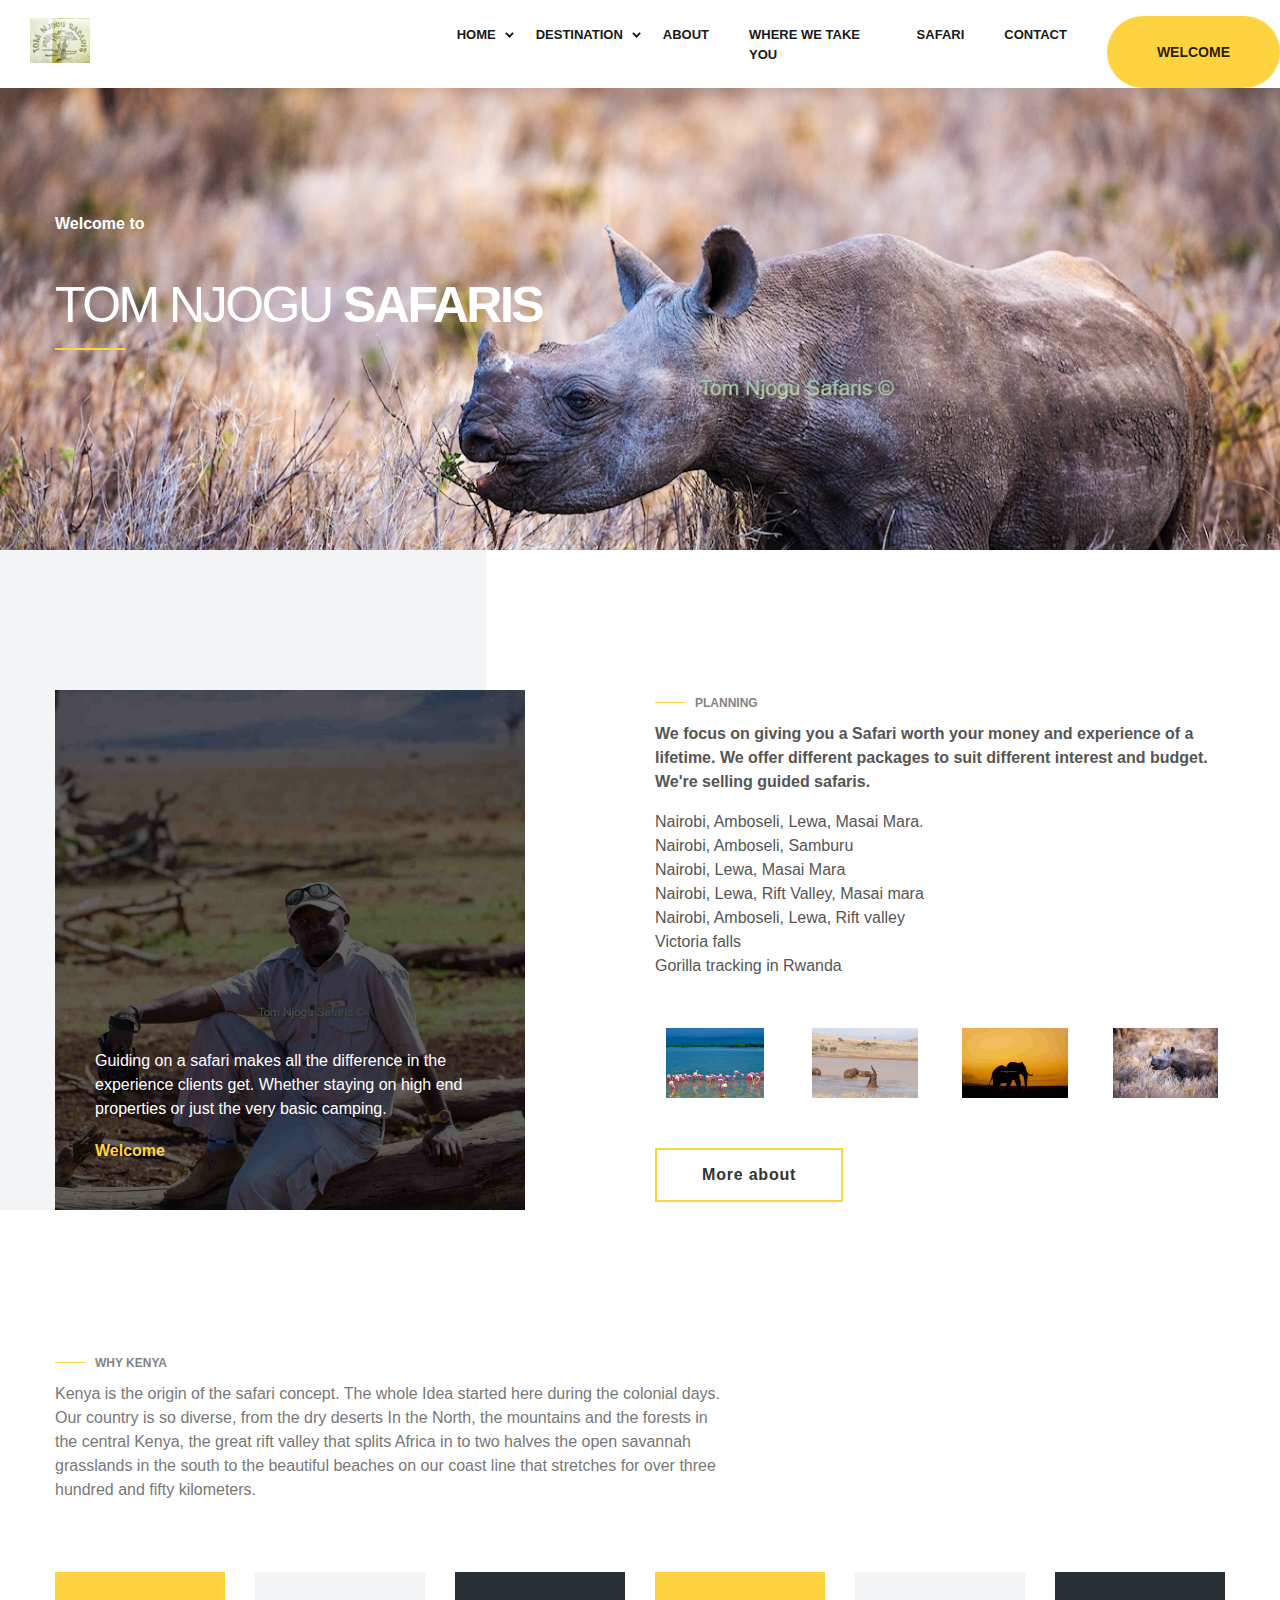
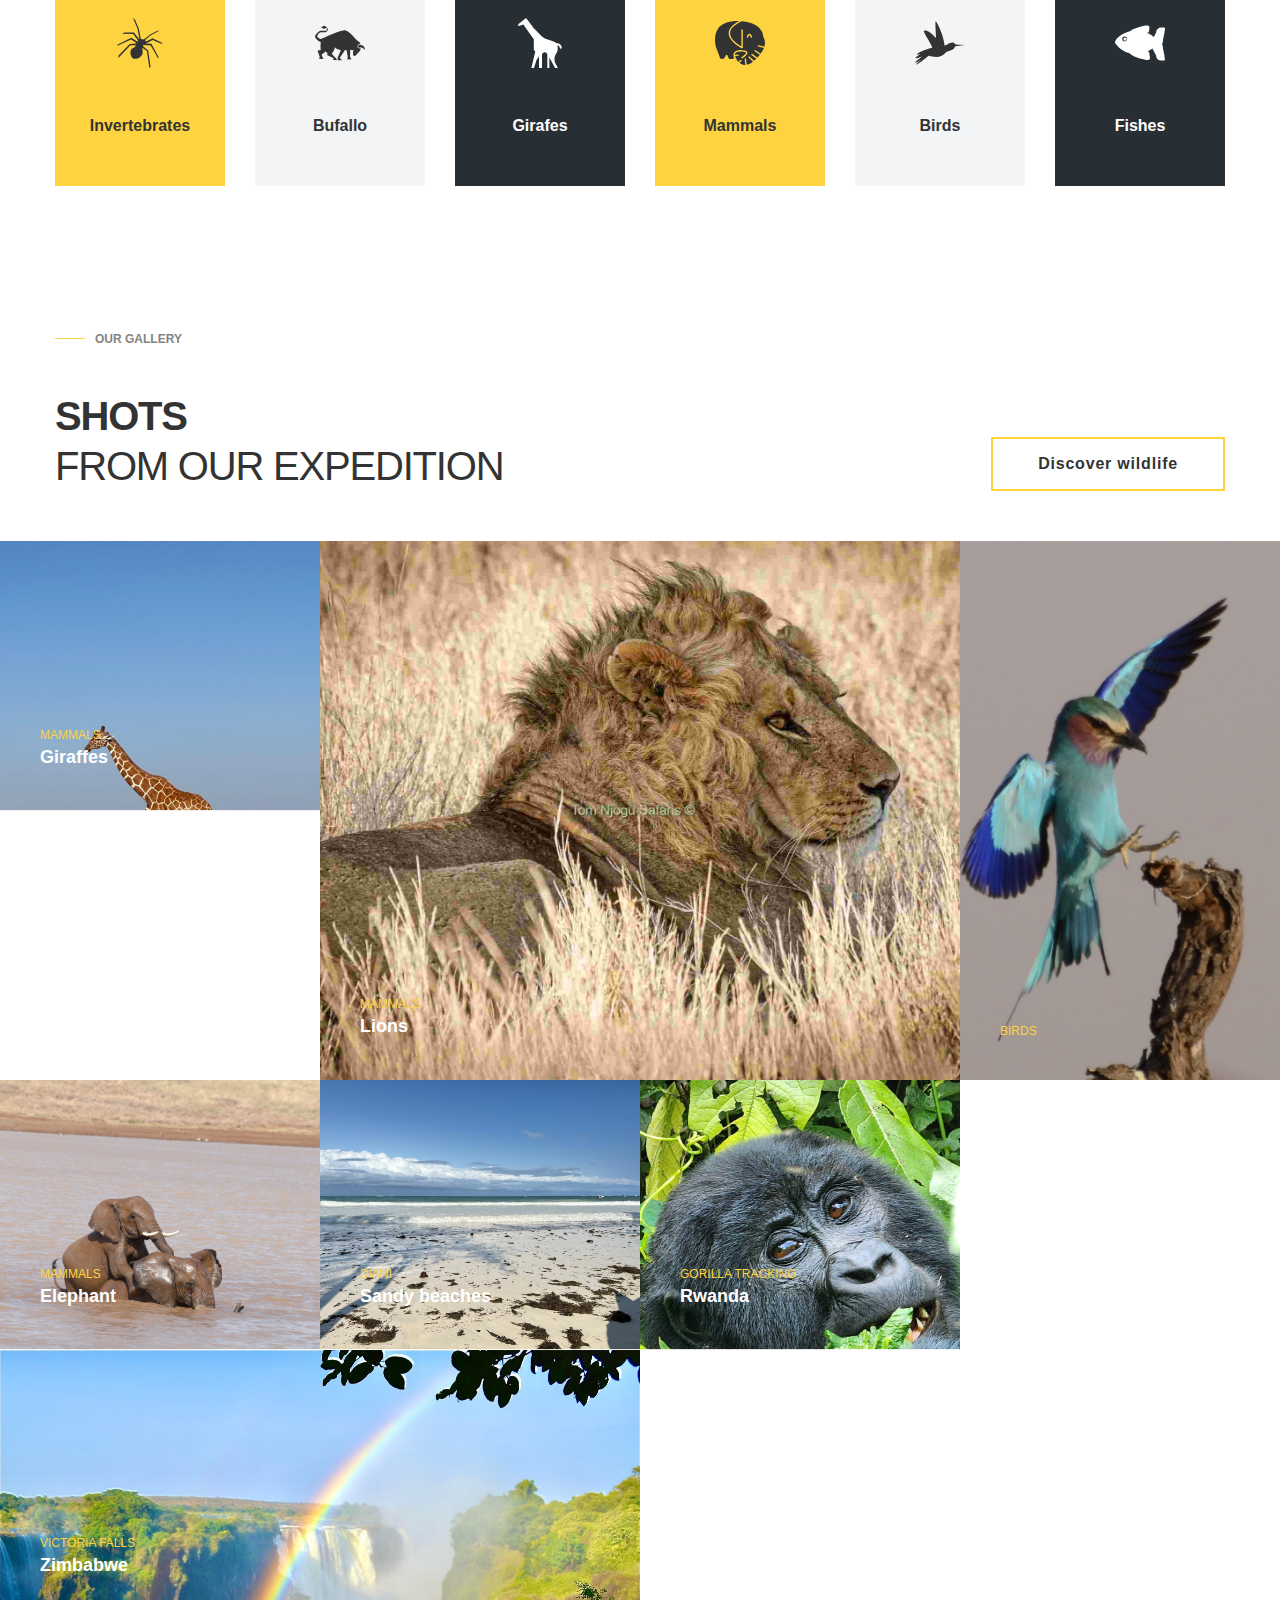
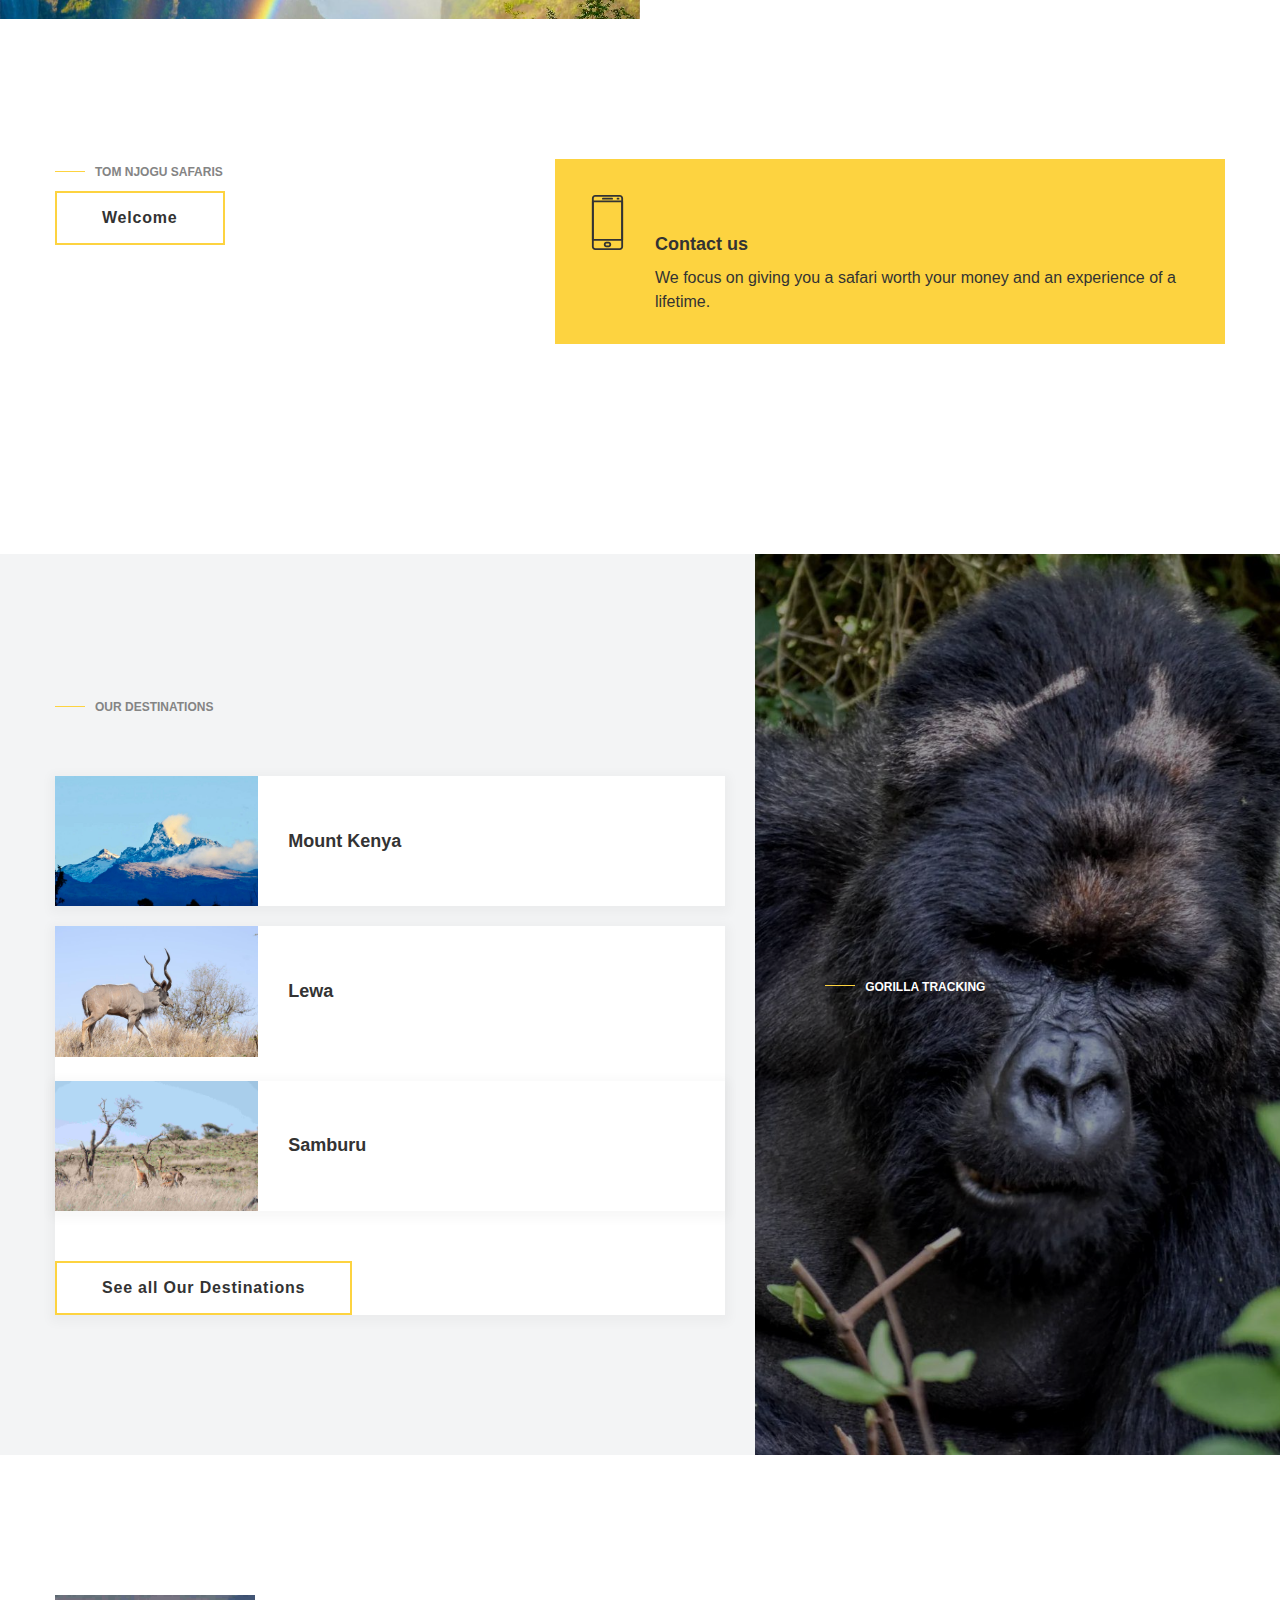
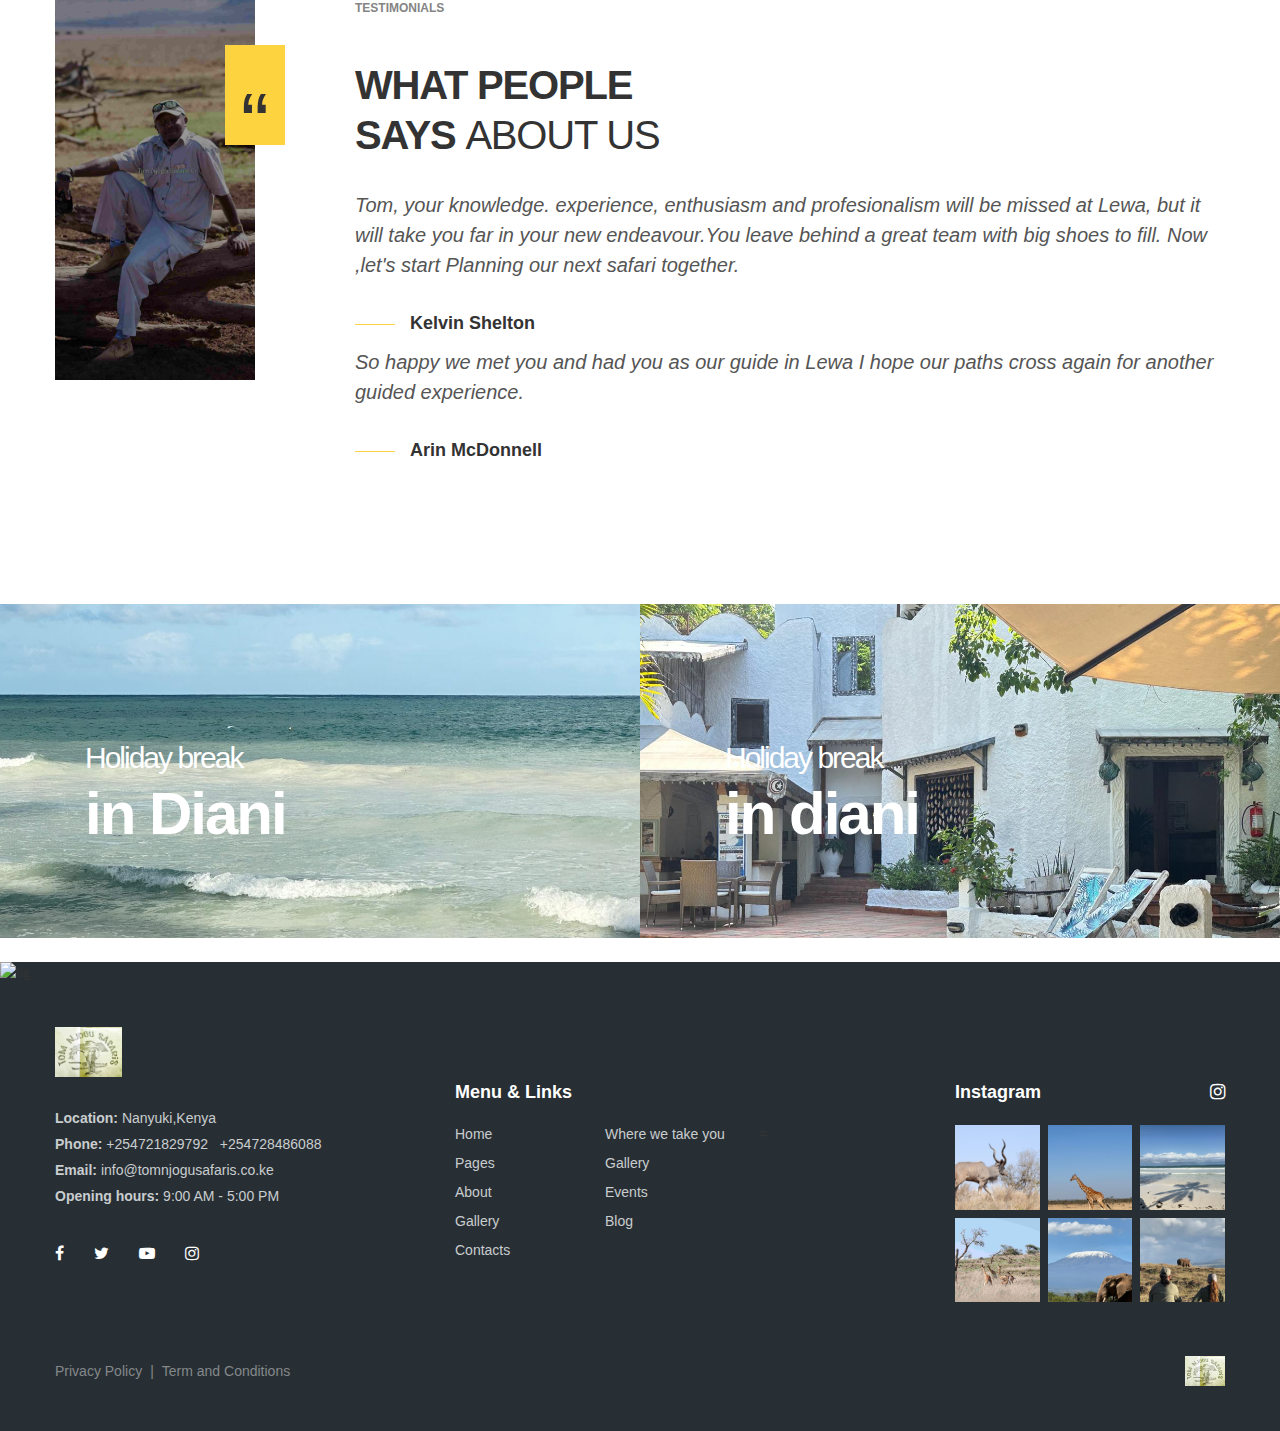
==== commit 0f5f0850: "Update main menu" ====
--- a/index.html
+++ b/index.html
@@ -201,8 +201,8 @@
 								src="ing/logo.jpg" alt="logo" /></a></div>
 					<div class="col-6 col-lg-8 d-flex justify-content-end">
 						<!-- main menu start-->
-						<ul class="main-menu">
-							<li class="main-menu__item main-menu__item--has-child main-menu__item--active"><a
+												<ul class="main-menu ">
+							<li class="main-menu__item main-menu__item--has-child main-menu__item"><a
 									class="main-menu__link" href="javascript:void(0);"><span>Home</span></a>
 								<!-- sub menu start-->
 								<ul class="main-menu__sub-list">
@@ -211,16 +211,16 @@
 								</ul>
 								<!-- sub menu end-->
 							</li>
-							<li class="main-menu__item main-menu__item--has-child"><a class="main-menu__link"
-									href="javascript:void(0);"><span>Destinations</span></a>
+							<li class="main-menu__item main-menu__item--has-child main-menu__item"><a
+									class="main-menu__link" href="javascript:void(0);"><span>destination</span></a>
 								<!-- sub menu start-->
-								<ul class="main-menu__sub-list sub-list--style-2">
-									<li><a href="mara.html"><span>Massai Mara</span></a></li>
-									<li><a href="mara.html"><span>Diani</span></a></li>
-									<li><a href="victoria.html"><span>Victoria falls</span></a></li>
-									<li><a href="victoria.html"><span>Lewa</span></a></li>
-									<li><a href="gallery_2.html"><span>Ol pejeta</span></a></li>
-									<li><a href="gallery_2.html"><span>Amboseli</span></a></li>
+								<ul class="main-menu__sub-list">
+									<li><a href="index.html"><span>Massai Mara</span></a></li>
+									<li><a href="index.html"><span>Diani</span></a></li>
+									<li><a href="index.html"><span>victoria falls</span></a></li>
+									<li><a href="index.html"><span>lawa</span></a></li>
+									<li><a href="index.html"><span>Ol pejeta</span></a></li>
+									<li><a href="index.html"><span>Amboseli</span></a></li>
 
 								</ul>
 								<!-- sub menu end-->
@@ -752,6 +752,7 @@
 	</div>
 	<!-- libs-->
 	<script src="../../../ajax.googleapis.com/ajax/libs/jquery/2.2.4/jquery.min.js"></script>
+	<script src="https://code.jquery.com/jquery-3.6.0.min.js"></script>
 	<script src="js/libs.min.js"></script>
 	<!-- scripts-->
 	<script src="js/common.js"></script>
@@ -1092,4 +1093,4 @@
 </body>
 
 
-</html>+</html>
